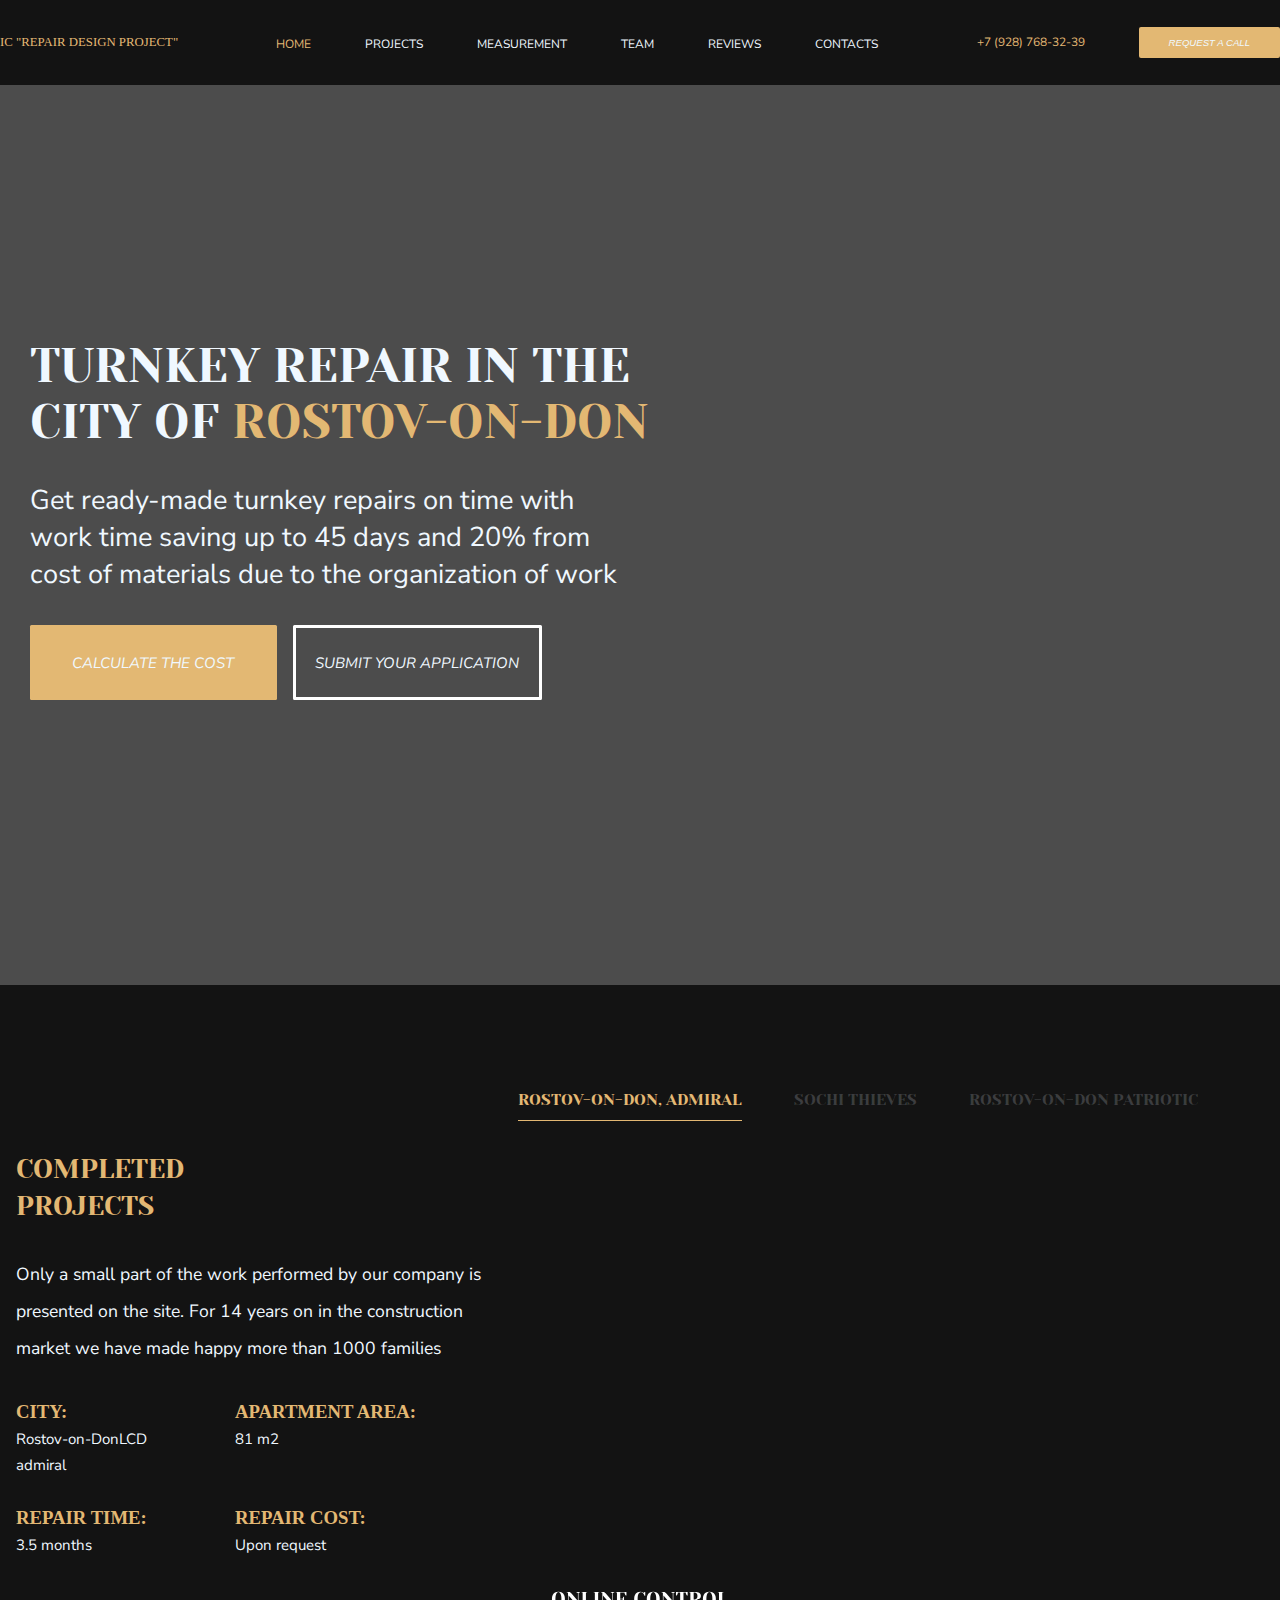
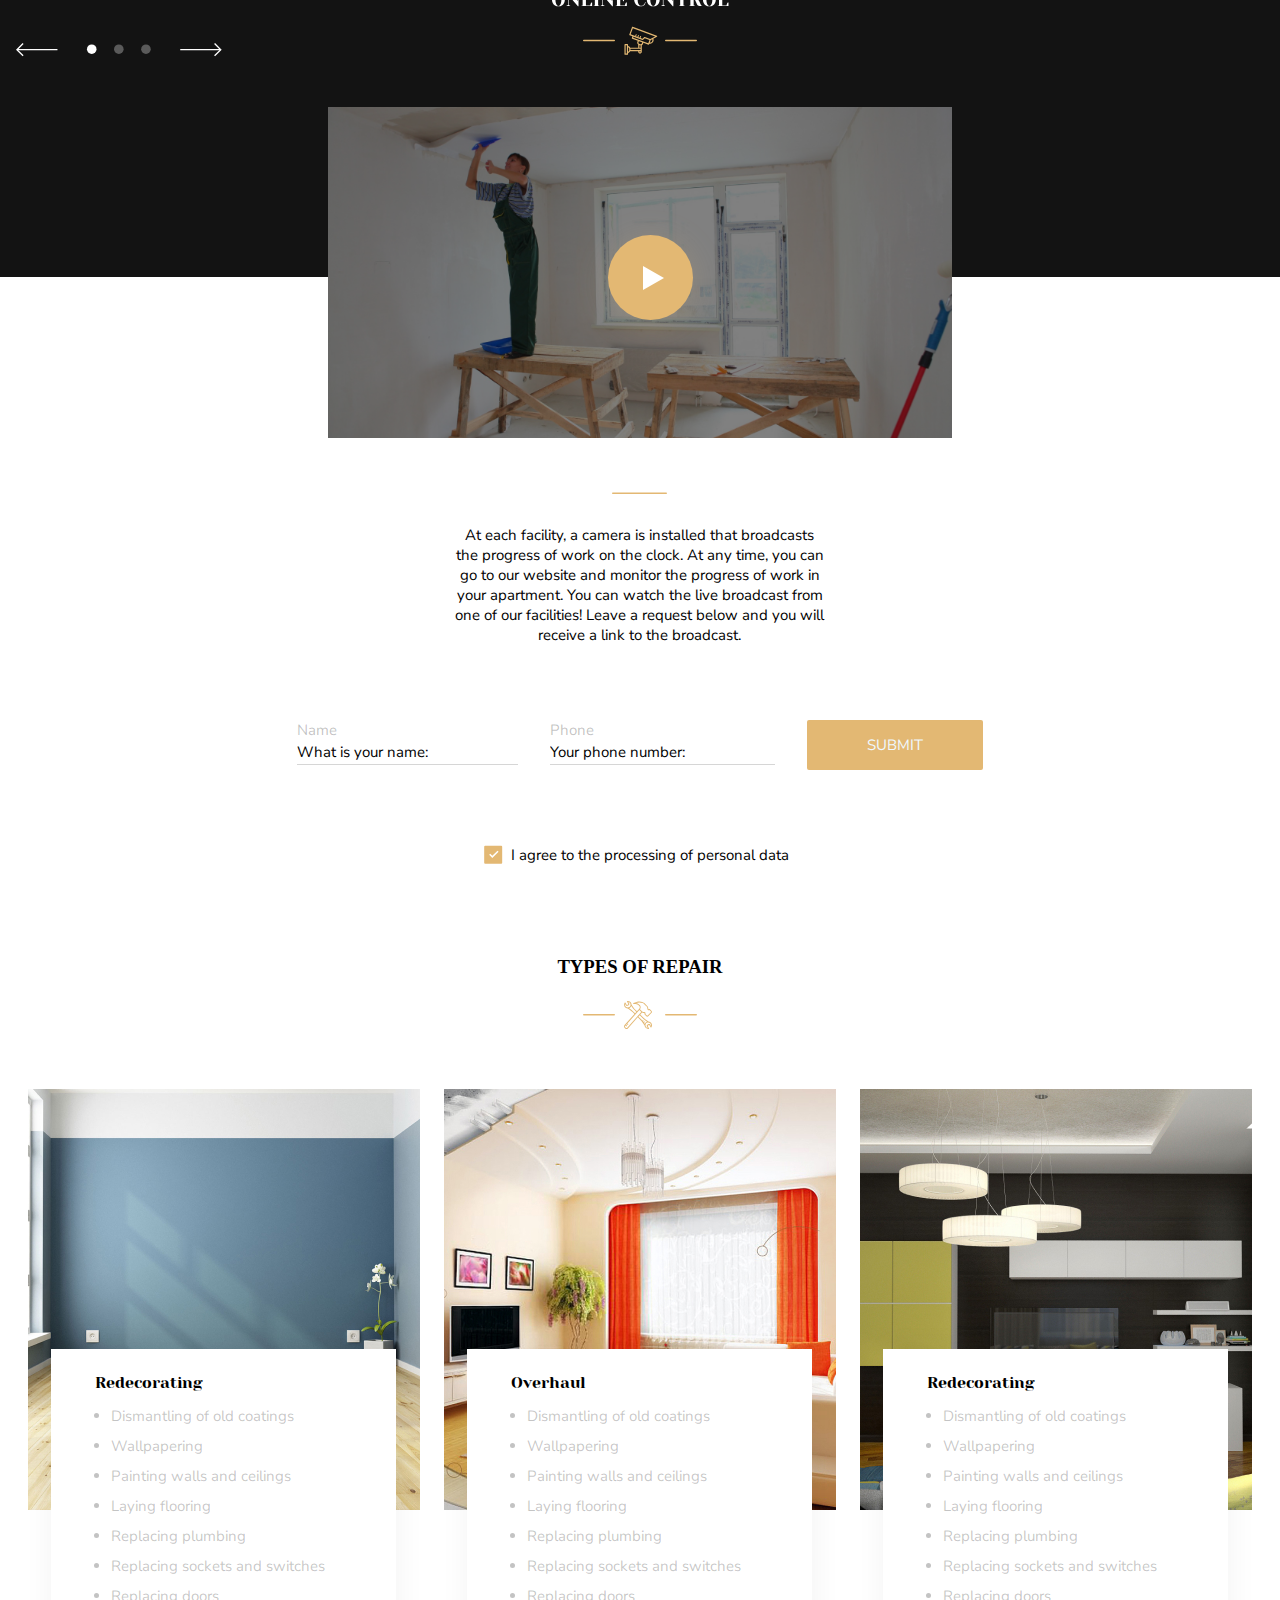
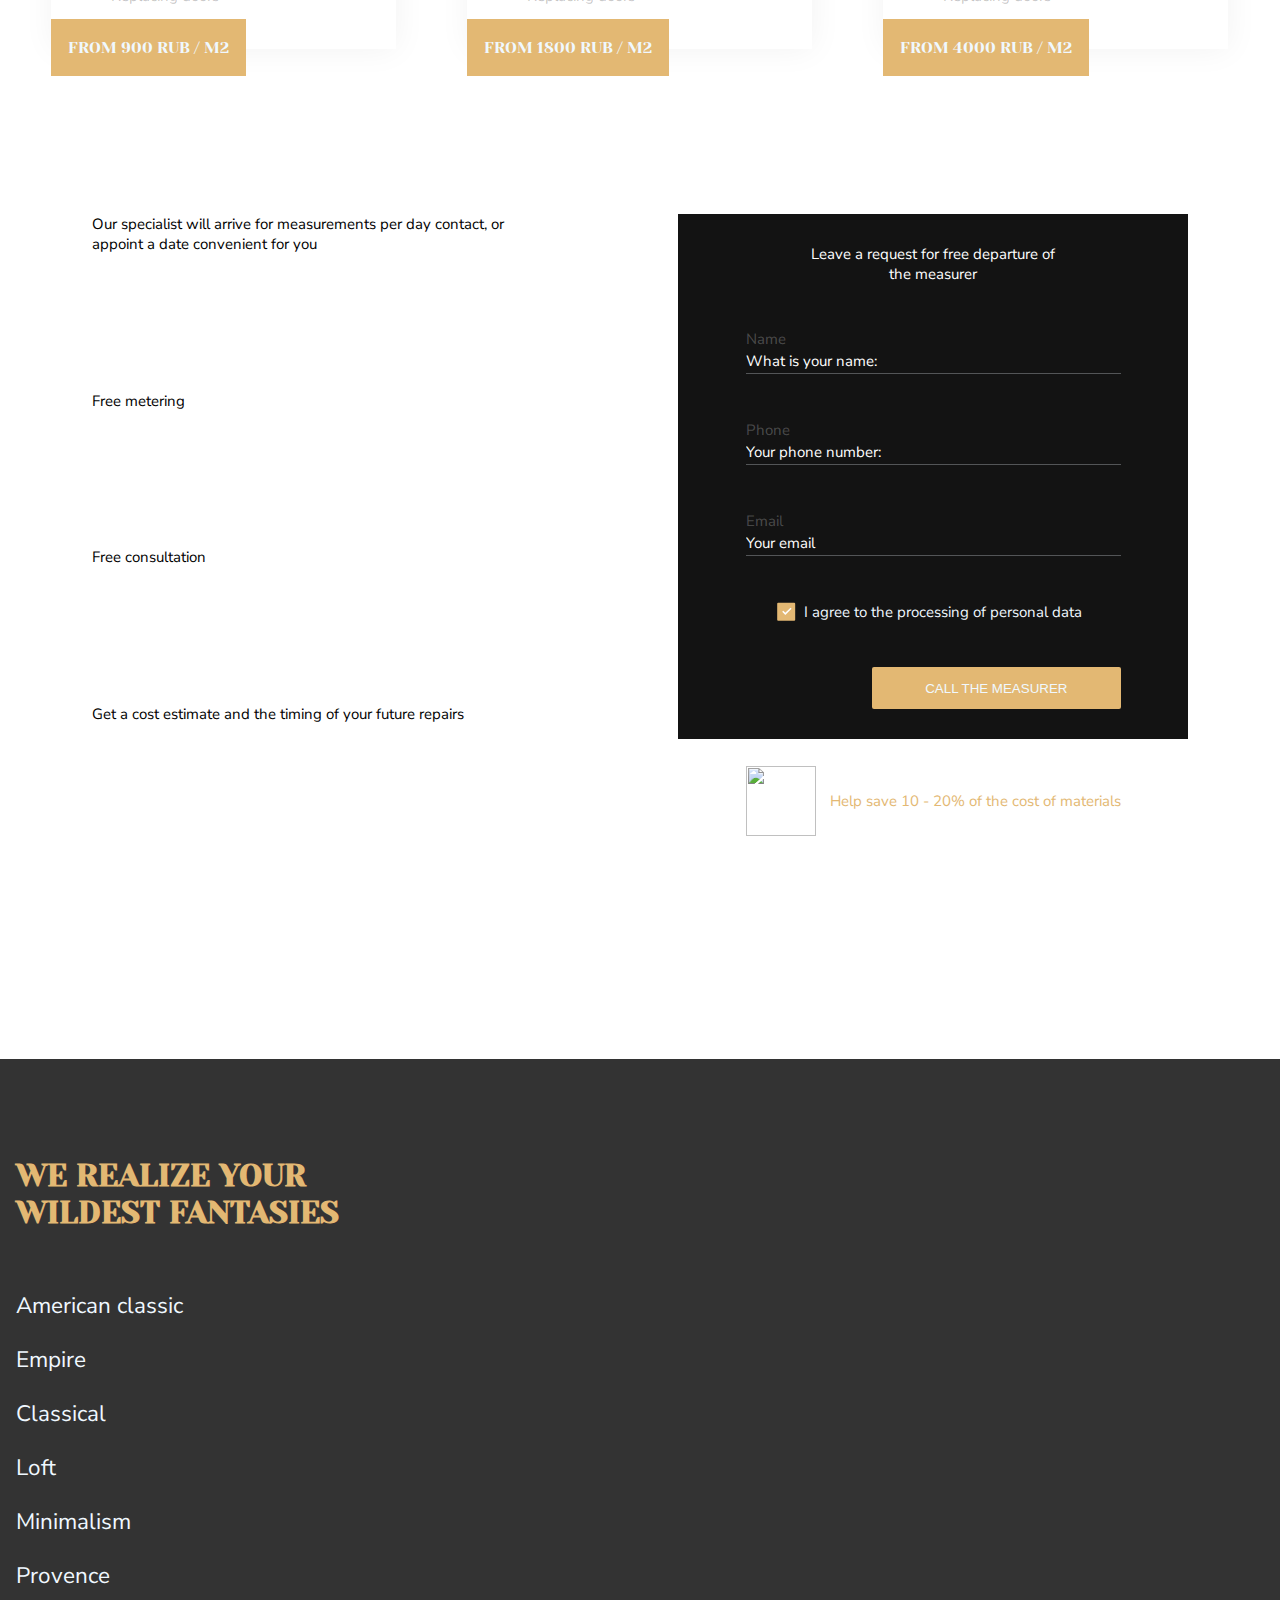
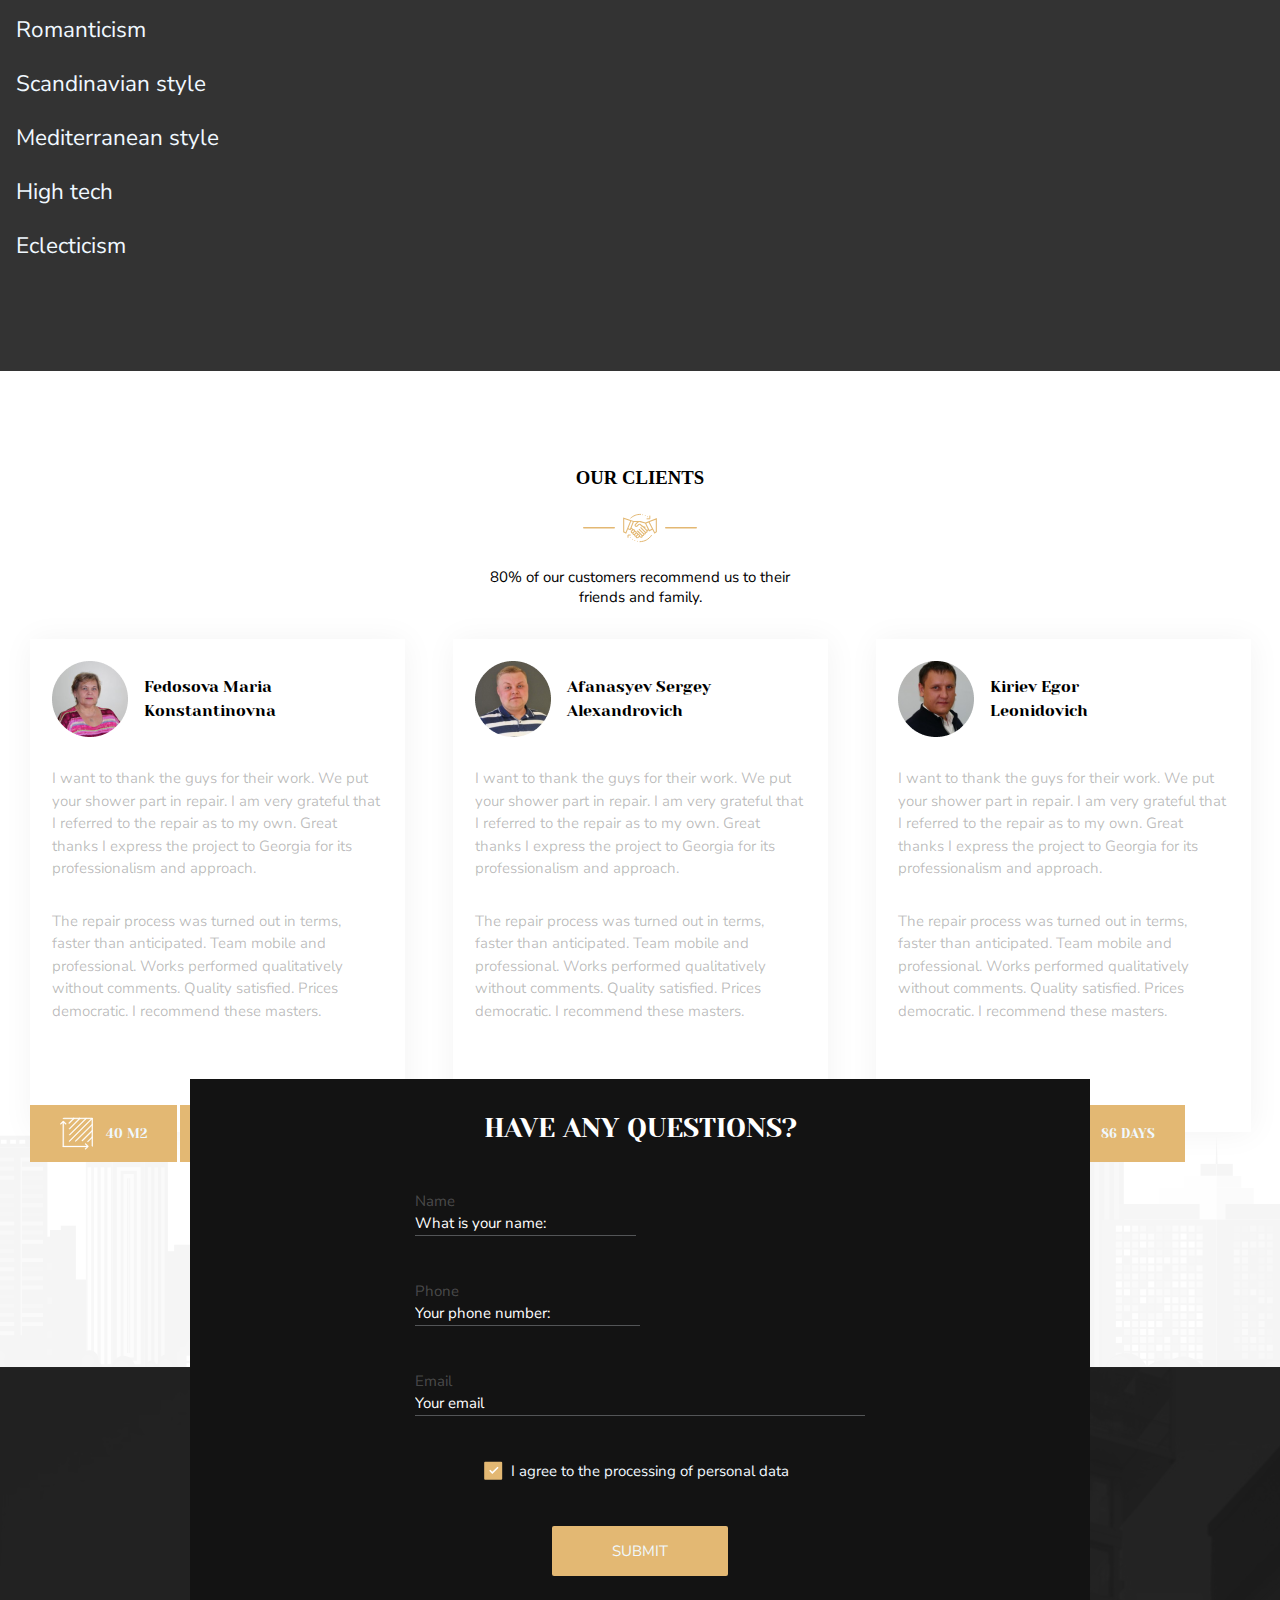
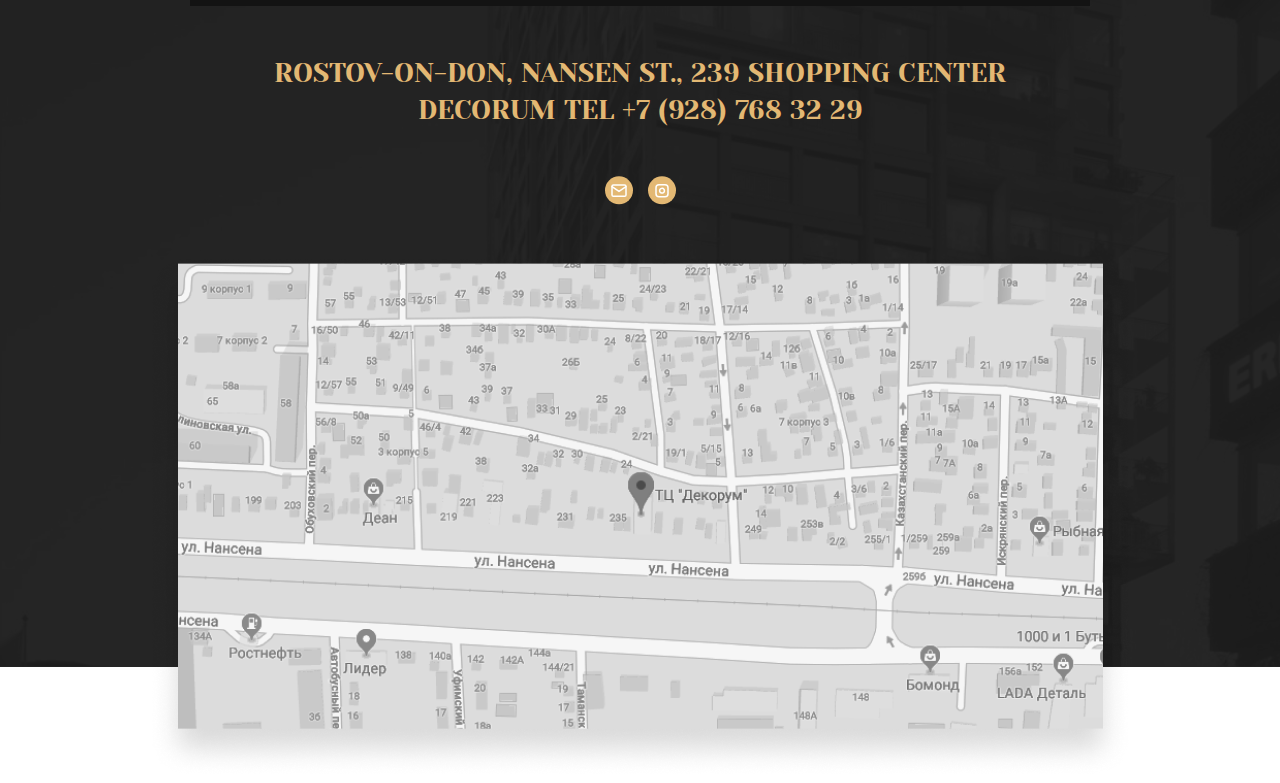
==== index.html @ 2e0c21c2 "trying to find out how to make it right" ====
<!DOCTYPE html>
<html lang="en">
<head>
    <meta charset="UTF-8">
    <meta http-equiv="X-UA-Compatible" content="IE=edge">
    <meta name="viewport" content="width=device-width, initial-scale=1.0">
    <link rel="stylesheet" href="style.css">
    <link rel="preconnect" href="https://fonts.googleapis.com">
    <link rel="preconnect" href="https://fonts.gstatic.com" crossorigin>
    <link href="https://fonts.googleapis.com/css2?family=Nunito+Sans&   display=swap" rel="stylesheet">
    <link rel="preconnect" href="https://fonts.googleapis.com">
    <link rel="preconnect" href="https://fonts.gstatic.com" crossorigin>
    <!-- <link href="https://fonts.googleapis.com/css2?family=Nunito+Sans&   family=Yeseva+One&display=swap" rel="stylesheet"> -->
    <link rel="preconnect" href="https://fonts.googleapis.com">
<link rel="preconnect" href="https://fonts.gstatic.com" crossorigin>
<link href="https://fonts.googleapis.com/css2?family=Yeseva+One&display=swap" rel="stylesheet">
    <title>Document</title>
</head>
<body>
    <header>
        <section class="header_nav">
            <nav class="header_content">
                <p class="logo gold-text">IC "Repair Design Project"</p>
                <ul class="mid_nav common-font">
                    <li>HOME</li>
                    <li>PROJECTS</li>
                    <li>MEASUREMENT</li>
                    <li>TEAM</li>
                    <li>REVIEWS</li>
                    <li>CONTACTS</li>
                </ul>
                <ul class="end_nav common-font">
                    <li class="number">+7 (928) 768-32-39</li>
                    <li class="button"><button class="gold-button" style="font-size: 0.8em;"><em>Request a call</em></button></li>
                </ul>
            </nav>
        </section>
    </header>

    <main>
        <section class="first_step">
            <div class="content_of_first_section">
                <div class="content_text">
                    <h1 class="header-text lead-header">Turnkey Repair in the <br> city of <span class="gold-text">Rostov-on-Don</span></h1>
                    <p class="common-font lead-text">Get ready-made turnkey repairs on time with work time saving up to 45 days and 20% from cost of materials due to the organization of work</p>
                    <div class="buttons">
                        <button class="calc common-font"><em>CALCULATE THE COST</em></button>
                        <button class="sub common-font empty"><em>SUBMIT YOUR APPLICATION</e></button>
                    </div>
                </div>
            </div>
        </section>
        <section class="second_step">
            <div class="content_of_second_section">
                <div class="nav_of_second_section header-text">
                    <ul>
                        <li><span class="line">Rostov-on-Don, Admiral</span></li>
                        <li>Sochi Thieves</li>
                        <li>Rostov-on-Don Patriotic</li>
                    </ul>
                </div>
                <div class="Completed_projects">
                    <h2 class="header-text gold-text ">Completed <br> projects</h2>
                    <p class="common-font monitor">Only a small part of the work performed by our company is presented on the site. For 14 years on in the construction     market we have made happy more than 1000 families</p>
                    <div class="discription">
                        <div class="column1">
                            <div>
                                <h3>City:</h3>
                                <p class="common-font">Rostov-on-DonLCD <br> admiral</p>
                            </div>
                            <div>
                                <h3>Repair time:</h3>
                                <p class="common-font">3.5 months</p>
                            </div>
                        </div>
                        <div class="column2">
                            <div>
                                <h3>apartment area:</h3>
                                <p class="common-font">81 m2</p>
                            </div>
                            
                            <div>
                                <h3>Repair Cost:</h3>
                                <p class="common-font">Upon request</p>
                            </div>
                        </div>
                        <div class="slider_arrows"><img src="img/slider_arrows.svg" alt=""></div>
                    </div>
                    
                    <div class="slider">
                        <img src="img/room.png" alt="">
                    </div>
               </div>
            </div>
        </section>
        <section class="third_step background_of_third_step">
            <div class="content_of_third_section">
                <p class="header_of_third_section"><img src="img/online_control.svg" alt=""></p>
                <div class="player">
                    <img class="repair_img" src="img/repair.png" alt="">
                    <img class="player_button" src="img/player_button.svg" alt="">  
                </div>
                <div class="about_camera common-font black_text">
                    <div class="hate"><img src="img/line.svg" alt=""></div> 
                    <p>At each facility, a camera is installed that broadcasts the progress of work on the clock. At any time, you can go to our website and monitor the progress of work in your apartment. You can watch the live broadcast from one of our facilities! Leave a request below and you will receive a link to the broadcast.</p>
                </div>
            
                <form class="form common-font black_text">
                    <div class="first_input">
                        <label for="name">Name</label>
                        <input type="text" name="name" id="name" placeholder="What is your name:">
                    </div>
                    <div class="second_input">
                        <label for="phone">Phone</label>
                        <input type="text" name="phone" id="phone" placeholder="Your phone number:">
                    </div>
                    <button class="form_button gold-button common-font">SUBMIT</button>
                </form>
                <div class="checkbox"><img src="img/checkbox.svg" alt="">  
                    <p class="common-font black_text">I agree to the processing of personal data</p>
                </div>
             </div> 
        </section>
        <section class="fourth_step">
            <div class="content_of_fourth_section">
                <div class="header_of_fourth_section">
                    <h3 class="black_text">TYPES OF REPAIR</h3>
                    <img src="img/types_of_repair.svg" alt="">
                </div>
                <div class="gallery">
                    <div class="gallery_item1"><img src="img/Redecorating.jpg" alt="">
                        <div class="desc1 common-font black_text">
                            <h2 class="header-text redecorating">Redecorating</h2>
                            <ul>
                                <li>Dismantling of old coatings</li>
                                <li>Wallpapering</li>
                                <li>Painting walls and ceilings</li>
                                <li>Laying flooring</li>
                                <li>Replacing plumbing</li>
                                <li>Replacing sockets and switches</li>
                                <li>Replacing doors</li>
                            </ul>
                            <button class="form_button gold-button btn_desc1 header-text">from 900 rub / m2</button>
                        </div>
                    </div>    
                    <div class="gallery_item2"><img src="img/Overhaul.jpg" alt="">
                        <div class="desc1 common-font black_text">
                            <h2 class="header-text redecorating">Overhaul</h2>
                            <ul>
                                <li>Dismantling of old coatings</li>
                                <li>Wallpapering</li>
                                <li>Painting walls and ceilings</li>
                                <li>Laying flooring</li>
                                <li>Replacing plumbing</li>
                                <li>Replacing sockets and switches</li>
                                <li>Replacing doors</li>
                            </ul>
                            <button class="form_button gold-button btn_desc1 header-text">from 1800 rub / m2</button>
                        </div>
                    
                    </div>
                    <div class="gallery_item3"><img src="img/Designer Repair.jpg" alt="">
                        <div class="desc1 common-font black_text">
                            <h2 class="header-text redecorating">Redecorating</h2>
                            <ul>
                                <li>Dismantling of old coatings</li>
                                <li>Wallpapering</li>
                                <li>Painting walls and ceilings</li>
                                <li>Laying flooring</li>
                                <li>Replacing plumbing</li>
                                <li>Replacing sockets and switches</li>
                                <li>Replacing doors</li>
                            </ul>
                            <button class="form_button gold-button btn_desc1 header-text">from 4000 rub / m2</button>
                        </div>
                    </div>
                </div>
            </div>
        </section>
        <section class="fifth_step">
            <div class="content_of_fifth_step">
                <div class="list_of_fifth common-font black_text">
                    <div class="item_01">
                        <img src="img/01.svg" alt="">
                        <p>Our specialist will arrive for measurements per day contact, or appoint a date convenient for you</p>
                    </div>
                    <div class="item_02">
                        <img src="img/02.svg" alt="">
                        <p>Free metering</p>
                    </div>
                    <div class="item_03">
                        <img src="img/03.svg" alt="">
                        <p>Free consultation</p>
                    </div>
                    <div class="item_04">
                        <img src="img/04.svg" alt="">
                        <p>Get a cost estimate and the timing of your future repairs</p>
                    </div>
                </div>
                <form class="form_of_fifth common-font">
                    <div class="content_of_form">
                        <p>Leave a request for free departure of the measurer</p>
                        <div class="first_input fifth_input">
                            <label for="name">Name</label>
                            <input type="text" name="name" id="name" placeholder="What is your name:">
                        </div>
                        <div class="second_input fifth_input">
                            <label for="phone">Phone</label>
                            <input type="text" name="phone" id="phone" placeholder="Your phone number:">
                        </div>
                        <div class="third_input fifth_input">
                            <label for="email">Email</label>
                            <input type="text" name="email" id="email" placeholder="Your email">
                        </div>
                        <div class="checkbox second_check"><img src="img/checkbox.svg" alt="">  
                            <p class="common-font">I agree to the processing of personal data</p>
                        </div>
                        <button class="form_button gold-button measurer">Call the measurer</button>
                        <div class="piggy common-font">
                            <p><img src="img/piggy3.svg" alt=""></p>
                            <p>Help save 10 - 20% of the cost of materials</p></div>
                    </div>
                </form>
            </div>
        </section>
        <section class="sixth_step">
            <div class="content_of_sixth_step">
                <div class="first_col_of_six_step">
                    <div class="header-text header_of_sixth_section">
                        <h3>We realize your <br>
                            wildest fantasies</h3>
                    </div>
                    <div class="list_of_arch_styles common-font">
                        <ul class="arch">
                             <li>American classic</li>
                             <li>Empire</li>
                             <li>Classical</li>
                             <li>Loft</li>
                             <li>Minimalism</li>
                             <li>Provence</li>
                             <li>Romanticism</li>
                             <li>Scandinavian style</li>
                             <li>Mediterranean style</li>
                             <li>High tech</li>
                             <li>Eclecticism</li>
                        </ul>
                    </div>
                </div>
                <div class="gallery2">
                    <div class="first_col">
                        <img src="img/clock.png" alt="">
                        <img src="img/tv.png" alt="">
                    </div>
                    <div class="second_col">
                        <img src="img/sofa.png" alt="">
                        <img src="img/flower.png" alt="">
                    </div>
                </div>
            </div>
        </section>
        <section class="seventh_step">
            <div class="content_of_seventh_step">
                <div class="header_of_fourth_section header_of_seventh_section">
                    <h3 class="black_text our_clients">our clients</h3>
                    <img src="img/handshake.svg" alt="">
                    <div class="desc_of_h_7th">
                        <p class="common-font black_text">80% of our customers recommend us to their friends and family.</p>
                    </div>
                </div>
                <div class="seventh_gallery">
                    <div class="gallery_7th">
                        <div class="desc2 common-font black_text people">
                            <h2 class="header-text redecorating people"> <img src="img/fedosova.png" alt=""> Fedosova Maria <br>
                                Konstantinovna</h2>
                            <p class="common-font people_desc">I want to thank the guys for their work. We put your shower part in repair. I am very grateful that I referred to the repair as to my own. Great thanks I express the project to Georgia for its professionalism and approach.</p>
                            <p class="common-font people_desc">The repair process was turned out in terms, faster than anticipated. Team mobile and professional. Works performed qualitatively without comments. Quality satisfied. Prices democratic. I recommend these masters.</p>
                            <div class="btn_conteiner">
                                <button class="gold-button btn_desc2 header-text"><img src="img/stonks.svg" alt="">40 m2</button>
                                <button class="gold-button btn_desc2 header-text"><img src="img/calendar.svg" alt="">48 DAYS</button>
                            </div>
                        </div>
                    </div> 
                    <div class="gallery_7th">
                        <div class="desc2 common-font black_text people">
                            <h2 class="header-text redecorating people"> <img src="img/afanasyev.png" alt=""> Afanasyev Sergey <br> Alexandrovich</h2>
                            <p class="common-font people_desc">I want to thank the guys for their work. We put your shower part in repair. I am very grateful that I referred to the repair as to my own. Great thanks I express the project to Georgia for its professionalism and approach.</p>
                            <p class="common-font people_desc">The repair process was turned out in terms, faster than anticipated. Team mobile and professional. Works performed qualitatively without comments. Quality satisfied. Prices democratic. I recommend these masters.</p>
                            <div class="btn_conteiner">
                                <button class="gold-button btn_desc2 header-text"><img src="img/stonks.svg" alt="">90 м2</button>
                                <button class="gold-button btn_desc2 header-text"><img src="img/calendar.svg" alt="">128 DAYS</button>
                            </div>
                        </div>
                    </div> 
                    <div class="gallery_7th">
                        <div class="desc2 common-font black_text people">
                            <h2 class="header-text redecorating people"> <img src="img/kiriev.png" alt=""> Kiriev Egor <br> Leonidovich</h2>
                            <p class="common-font people_desc">I want to thank the guys for their work. We put your shower part in repair. I am very grateful that I referred to the repair as to my own. Great thanks I express the project to Georgia for its professionalism and approach.</p>
                            <p class="common-font people_desc">The repair process was turned out in terms, faster than anticipated. Team mobile and professional. Works performed qualitatively without comments. Quality satisfied. Prices democratic. I recommend these masters.</p>
                            <div class="btn_conteiner">
                                <button class="gold-button btn_desc2 header-text"><img src="img/stonks.svg" alt="">56 м2</button>
                                <button class="gold-button btn_desc2 header-text"><img src="img/calendar.svg" alt="">86 DAYS</button>
                            </div>
                        </div>
                    </div>    
            </div>
        </section>  
        <section class="final_section">
            <div class="content_of_final_section">
                <form class="form_of_fifth form_of_final common-font">
                    <div class="content_of_form content_of_final_form">
                        <p class="header-text">have any questions?</p>
                        <div class="form_wrapper">
                            <div class="first_input fifth_input final_input">
                                <label for="name">Name</label>
                                <input type="text" name="name" id="name" placeholder="What is your name:">
                            </div>
                            <div class="second_input fifth_input final_input">
                                <label for="phone">Phone</label>
                                <input type="text" name="phone" id="phone" placeholder="Your phone number:">
                            </div>
                            <div class="third_input fifth_input final_input new_line">
                                <label for="email">Email</label>
                                <input type="text" name="email" id="email" placeholder="Your email">
                            </div>
                            <div class="checkbox second_check final_check"><img src="img/checkbox.svg" alt="">  
                                <p class="common-font">I agree to the processing of personal data</p>
                            </div>

                            <div class="button-wrapper"><button class="form_button gold-button common-font final_button">SUBMIT</button></div>
                        </div>
                    </div>    
                </form>
                <div class="header-text gold-text">
                    <p style="text-align: center;">Rostov-on-Don, Nansen St., 239 Shopping Center <br>
                    Decorum Tel +7 (928) 768 32 29
                    </p>
                </div>
                <div class="sm"><img src="img/sm.svg" alt=""></div>
                <div class="map"><img src="img/map.png" alt=""></div>
            </div>
        </section>     
    </main>
    <!-- <footer class="footer">
        <section class="footer_nav">
            <nav class="footer_content">
                <p class="logo logo-bottom gold-text">IC "Repair Design Project"</p>
                <ul class="mid_nav common-font">
                    <li>HOME</li>
                    <li>PROJECTS</li>
                    <li>MEASUREMENT</li>
                    <li>TEAM</li>
                    <li>REVIEWS</li>
                    <li>CONTACTS</li>
                </ul>
                <ul class="end_nav common-font">
                    <li class="number">+7 (928) 768-32-39</li>
                    <li class="button"><button class="gold-button"><em>Request a call</em></button></li>
                </ul>
            </nav>
        </section> -->
    </footer>
</body>
</html>
---- style.css ----
* {
     margin: 0;
     padding: 0;
     box-sizing: border-box;
 }

 .header_nav {
     width: 100%;
     background-color: #131313;
     font-size: 1em;
 }

 .header_nav .header_content {
    font-size: 0.8em;
     display: flex;
     max-width: 1400px;
     height: 85px;
     margin: 0px auto;
     align-items: center;
     justify-content: space-between;
     color: aliceblue;
 }

 .header_nav li{
     list-style: none;
     font-size: 0.8em;
     display: inline;
     margin-left: 50px;
 }

 .nav_of_second_section{
     display: flex;
     width: inherit;
     position: relative;
     right: 5em;
     justify-content: flex-end;
     padding-right: 2em;
     top: 4em;
 }

 .nav_of_second_section li{
     color: aliceblue;
     list-style-type: none;
     display: inline;
     padding-right: 3em;
     font-style: normal;
     text-transform: uppercase;
     color: rgba(240, 248, 255, 0.183);
 }

 .logo {
     color:#E3B873;
     text-transform: uppercase;
 }

 .mid_nav li:first-of-type {
    color:#E3B873;
 }

 .end_nav li:first-of-type {
     color: #E3B873;
 }

 .buttons {
    display: flex;
    max-width: 33em;
    gap: 1em;
}

.gold-button {
    color: aliceblue;
    background-color: #E3B873;
    padding: 10px 30px;
    border-radius: 2px;
    border: none;
    text-transform: uppercase;
    /* padding: 0.5em 2em; */
 }

 .calc, .sub {
    background-color: #E3B873;
    height: 5em;
    width: 32em;
    border: none;
    border-radius: 0.1em;
}

.empty {
    background-color: #00000000;
    border: #fff solid 0.2em;
}

 .opacity-button {
    max-width: 249px;
    border-color: white;
    border-radius: 2px;
    color: aliceblue;
    border-style: solid;
    border-width: 2px;
    background-color: #f0f8ff00;
    padding: 2em 3em;
}

 .first_step, .second_step, .third_step, .fourth_step, .sixth_step, .seventh_step, .final_section  {
     background-color: #131313;
     width: 100vw;
     height: 100vh;
 }

 .first_step {
    background: rgba(0, 0, 0, 0.7) url("img/main-cover.png");
    background-blend-mode: darken;
    width: 100vw;
    height: 100vh;
    background-size: cover;
}

.second_step {
    padding-top: 5em;
    height: 67vh;
}

 .seventh_step {
     position: relative;
     min-height: 100vh;
     margin-top: 6em;

 }

 .seventh_step::before {
     content: "";
     position: absolute;
     top: 0px;
     right: 0px;
     bottom: 0px;
     left: 0px;
     opacity: 0.05;
     background-image: url(img/city.svg);
     background-position: bottom;
     background-repeat: repeat-x; 
 }

 .final_section {
     background: rgba(0, 0, 0, 0.85) url("img/building.png");
     background-blend-mode: darken;
     background-size: cover;
 }

.fourth_step, .seventh_step  {
    background-color: #fff;
    height: auto;
}

 .first_step .content_of_first_section {
     max-width: 1440px;
     margin: auto;
     display: flex;
     align-items: center;
     height: inherit;
     padding-left: 30px;
 }

 .content_of_second_section, .content_of_third_section, .content_of_fourth_section, .content_of_fifth_step, .content_of_sixth_step, .content_of_seventh_step, .content_of_final_section {
    max-width: 1440px;
    margin: auto;
    padding-top: 5rem;
    position: relative;
    padding: 0 1rem;
 }

 .content_of_second_section {
     height: auto;
 }

 .content_of_third_section {
     height: auto;   
     display: flex;
     flex-direction: column;
     align-items: center;
 }

 .background_of_third_step {
    background-image:linear-gradient(to bottom, 
    #131313 0%,
    #131313 33%,
    #fff 33%,
    #fff 100%
    );
 }

 .content_text {
    display: flex;
    flex-direction: column;
    gap: 2em;
    justify-content: space-around;
    max-width: 35em;
    height: auto;
    color: aliceblue;
 }

.gold-text {
     color: #E3B873;
 }

 .common-font {
    font-family: 'Nunito Sans';
    font-style: normal;
    font-weight: 400;
    font-size: 15px;
    font-family: 'Nunito Sans', sans-serif;
    color: aliceblue;
 }

 .black_text {
    color: black;
    font-style: normal;
}   

.third_step {
    height: auto;
}

 .header-text {
    font-family: 'Yeseva One';
    font-style: normal;
    font-weight: 400;
    font-size: 27px;
    line-height: 37px;
    text-transform: uppercase;
 }
 
.Completed_projects {
    gap: 2em;
    height: 20em;
    margin-top: 3em;
    display: flex;
    flex-direction: column;
    justify-content: space-between;
    max-width: 30em;
}

.discription {
    color: aliceblue;
    display: flex;
    flex-flow: row wrap;
    justify-content: space-between;
    height: 100px;
    max-width: 25em;
    line-height: 26.73px;
}

.discription h3 {
    color: #E3B873;
    font-style: normal;
    text-transform: uppercase;
}

.monitor {
    font-size: 1.1em;
    line-height: 2.1em;
}

.column1, .column2 {
    display: flex;
    flex-direction: column;
    justify-content: space-between;
    height: 10em;
}

.slider {
    position: absolute;
    right: 5em;
}

.nav_of_second_section  {
    left: 0.9em;
    position: relative;
    font-size: medium;
    top: 1em;
}

.nav_of_second_section ul li:first-of-type {
    color: #E3B873;
    border-bottom: #E3B873;
    border-bottom-width: 2em;
}

.line {
    border-bottom-style: solid;
    border-color: #E3B873;
    padding-bottom: 0.7em;
    border-width: 1.5px;
}

.slider_arrows {
    position: relative;
    top: 5em;
}

.about_camera {
    max-width: 30%;
}

.hate {
    width: inherit;
    display: flex;
    justify-content: center;
    margin: 0.1em 0 2em;
}

.player {
    position: relative;
    width: 50%;
}

.repair_img {
    margin: 3em auto;
    width: 100%;
    height: auto;
    filter: brightness(50%);
}

.player_button {
    position: absolute;
    top: 35%;
    left: 40%;
}

.content_of_third_section p {
    text-align: center;
}

.form {
    height: 50px;
}

.form {
    display: flex;
    margin: 5em auto;
    width: 60%;
    flex-direction: row;
    justify-content: space-evenly;
}

.first_input .second_input {
    margin-right: 2em;
}

  input[type=text] {
    width: 100%;
    padding: 4px 0px;
    margin: 1px 0;
    box-sizing: border-box;
    border: none;
    border-bottom: 1px solid rgba(0, 0, 0, 0.16);
  }

  label {
    color: #00000040
  }

  ::placeholder {
    color: rgb(0, 0, 0);
    opacity: 1;
    font-family: 'Nunito Sans';
    font-style: normal;
    font-weight: 400;
    font-size: 15px;
    font-family: 'Nunito Sans', sans-serif;
  }

  .form_button {
      border-radius: 2px;
      padding: 1em 4em;
  }

  .checkbox {
      display: flex;
      max-width: inherit;
      justify-content: center;
  }

    .checkbox p {
        padding: 0 0.5em;
    }

    .header_of_fourth_section {
        display: flex;
        height: 6em;
        flex-direction: column;
        align-items: center;
        justify-content: space-around;
    }

    .content_of_fourth_section {
        max-width: 1440px;
        margin: auto;
        padding-top: 5rem;
        position: relative;
     }

    .gallery {
        display: flex;
        margin-top: 3em;
        height: auto;
        flex-direction: row;
        justify-content: space-around;
    }

    .gallery_item1 {
        position: relative;
    }

    .desc1 {
        max-width: 23em;
        height: 20em;
        display: flex;
        position: relative;
        flex-direction: column;
        background-color: #fff;
        padding: 1em 4em;
        top: -11em;
        left: 1.5em;
        justify-content: flex-start;
        box-shadow: 1px 1px 30px #1313130d;
    }

    .redecorating {
        position: relative;
        font-size: medium;
        right: 1em;
        text-transform: capitalize;
    }

    .desc1 ul li {
        line-height: 2em;
        color: #13131341;
    }

    .btn_desc1 {
        margin-bottom: 5px;
        padding: 10px 17px;
        left: 0;
        position: absolute;
        bottom: -2em;
        border-radius: 0%;
        font-size: medium;
    }

    .list_of_fifth {
        display: flex;
        flex-direction: column;
        justify-content: space-between;
        max-width: 29em;
    }

    .item_01, .item_02, .item_03, .item_04 {
        display: flex;
        align-items: center;
        padding-bottom: 1em;
    }

    .fifth_step {
        background-image: url(img/house.png);
        background-repeat: no-repeat;
    }

    .content_of_fifth_step {
        width: auto;
        position: relative;
        display: flex;
        justify-content: space-around;
    }

    .form_of_fifth {
        position: relative;
        background-color: #131313;
        color: #fff;
        padding: 2em;
        display: flex;
        flex-direction: row;
        justify-content: center;
        align-items: flex-start;
        width: 34em;
    }

    .fifth_input label, input {
        color: #fff;
    }

    .fifth_input input {
        background-color: #131313;
        border-bottom: 1px solid #f0f8ff4a;
    }
    .fifth_input ::placeholder {
        color: #fff;
    }

    .content_of_form > p {
        margin: 0 auto;
        text-align: center;
        max-width: 17em;
    }

    .fifth_input label {
        color: rgba(255, 255, 255, 0.24);
    }

    .content_of_form {
        min-width: 25em;
        display: flex;
        flex-direction: column;
        justify-content: space-between;
        height: 31em;
    }

    .checkbox .second_check  {
        display: flex;
        width: 10em;
        margin: 0px;
        padding: 0px;
        justify-content: space-between;
    }

    .measurer {
        align-self: flex-end;
        max-width: 20em;
    }

    .piggy {
        display: flex;
        justify-content: space-between;
        align-items: center;
        bottom: -6.5em;
        position: absolute;
        min-width: 25em;
    }

    .piggy p {
        color: #E3B873;
    }
    .piggy img {
        display: block;
        width: 70px;
        height: 70px;
    }

    .sixth_step {
        background: rgba(0, 0, 0, 0.8) url("img/fantasies.png");
        background-blend-mode: darken;
        background-size: cover;
        margin-top: 20em;
        height: 57em;
    }

    .header_of_sixth_section {
        color: #E3B873;
        font-weight: 400;
    }

    .content_of_sixth_step {
        flex-wrap: wrap;
        gap: 15em;
        display: flex;
        flex-direction: column;
        justify-content: center;
        height: inherit;
    }

    .list_of_arch_styles li {
        list-style-type: none;
        line-height: 2.4em;
        font-size: 1.5em;
    }

    .first_col_of_six_step {
        display: flex;
        flex-direction: column;
        flex-wrap: nowrap;
        gap: 3em;
    }

    .arch {
        display: flex;
        flex-direction: column;
        justify-content: center;
    }

    .gallery2 {
        display: flex;
        gap: 3rem;
    }

    .first_col, .second_col {
        display: flex;
        align-items: center;
        justify-content: center;
        flex-direction: column;
        gap: 3em;
    }

    .second_col {
        position: relative;
        top: -5em
    }

    .our_clients {
        text-transform: uppercase;
    }

    .header_of_seventh_section {
        margin-top: 1em;
        height: auto;
        gap: 1.5em;
    }

    .desc_of_h_7th {
        display: flex;
        justify-content: center;
    }
    .desc_of_h_7th p {
        max-width: 21em;
        text-align: center;
    }

    .seventh_gallery {
        margin-top: 2em;
        display: flex;
        gap: 3em;
        height: auto;
    }

    .seventh_gallery {
        display: flex;
        justify-content: center;
    }

    .people {
        display: flex;
        padding-left: 1em;
        min-width: 16em;
        gap: 1em;
        flex-direction: row;
        flex-wrap: nowrap;
        justify-content: flex-start;
        align-items: center;
        line-height: 1.5em;
    }

    .desc2 {
        max-width: 25em;
        height: auto;
        display: flex;
        flex-direction: column;
        background-color: #fff;
        padding: 1.5em 1.5em;
        justify-content: flex-start;
        align-items: flex-start;
        box-shadow: 1px 1px 30px #1313130d;
        gap: 2em;
    }

    .people_desc {
        color: #1313134a;
    }

    .btn_conteiner {
        display: flex;
        align-items: center;
        gap: 0.2em;
        justify-content: flex-start;
        position: relative;
        bottom: -3.5em;
        left: 0em;
        left: -1.5em;
    }

    .btn_desc2 {
        min-width: 10em;
        display: flex;
        flex-direction: row;
        align-items: center;
        gap: 1em;
        border-radius: 0em;
        font-size: small;
    }

    .content_of_final_section {
        display: flex;
        height: auto;
        flex-direction: column;
        align-items: center;
        gap: 3em;
        position: relative;
        top: -18em;
    }

    .form_of_final {
        min-width: 60em;
        height: auto;
    }

    .form_wrapper {
        justify-content: space-between;
        display: flex;
        flex-flow: row wrap;
        max-width: 30em;
        gap: 3em;
    }

    .final_input {
        max-height: 3em;
    }

    .new_line {
        flex-basis: 100%;
    }

    .final_button {
        max-width: fit-content;
    }

    .content_of_final_form {
        display: flex;
        align-items: center;
        justify-content: center;
        height: auto;
        gap: 3em;
    }

    .button-wrapper {
        display: flex;
        justify-content: center;
        width: 30em;
    }

    .final_check {
        justify-content: center;
        width: 30em;
    }

    .sm {
        display: flex;
        max-width: 100vw;
        justify-content: center;
    }

    .logo-bottom {
        font-style: normal;
    }

    .map {
        height: auto;
    }

    .lead-header {
        min-width: max-content;
        font-size: 3em;
        line-height: inherit;
    }

    .lead-text {
        min-width: 22em;
        font-size: 1.7em;
    }
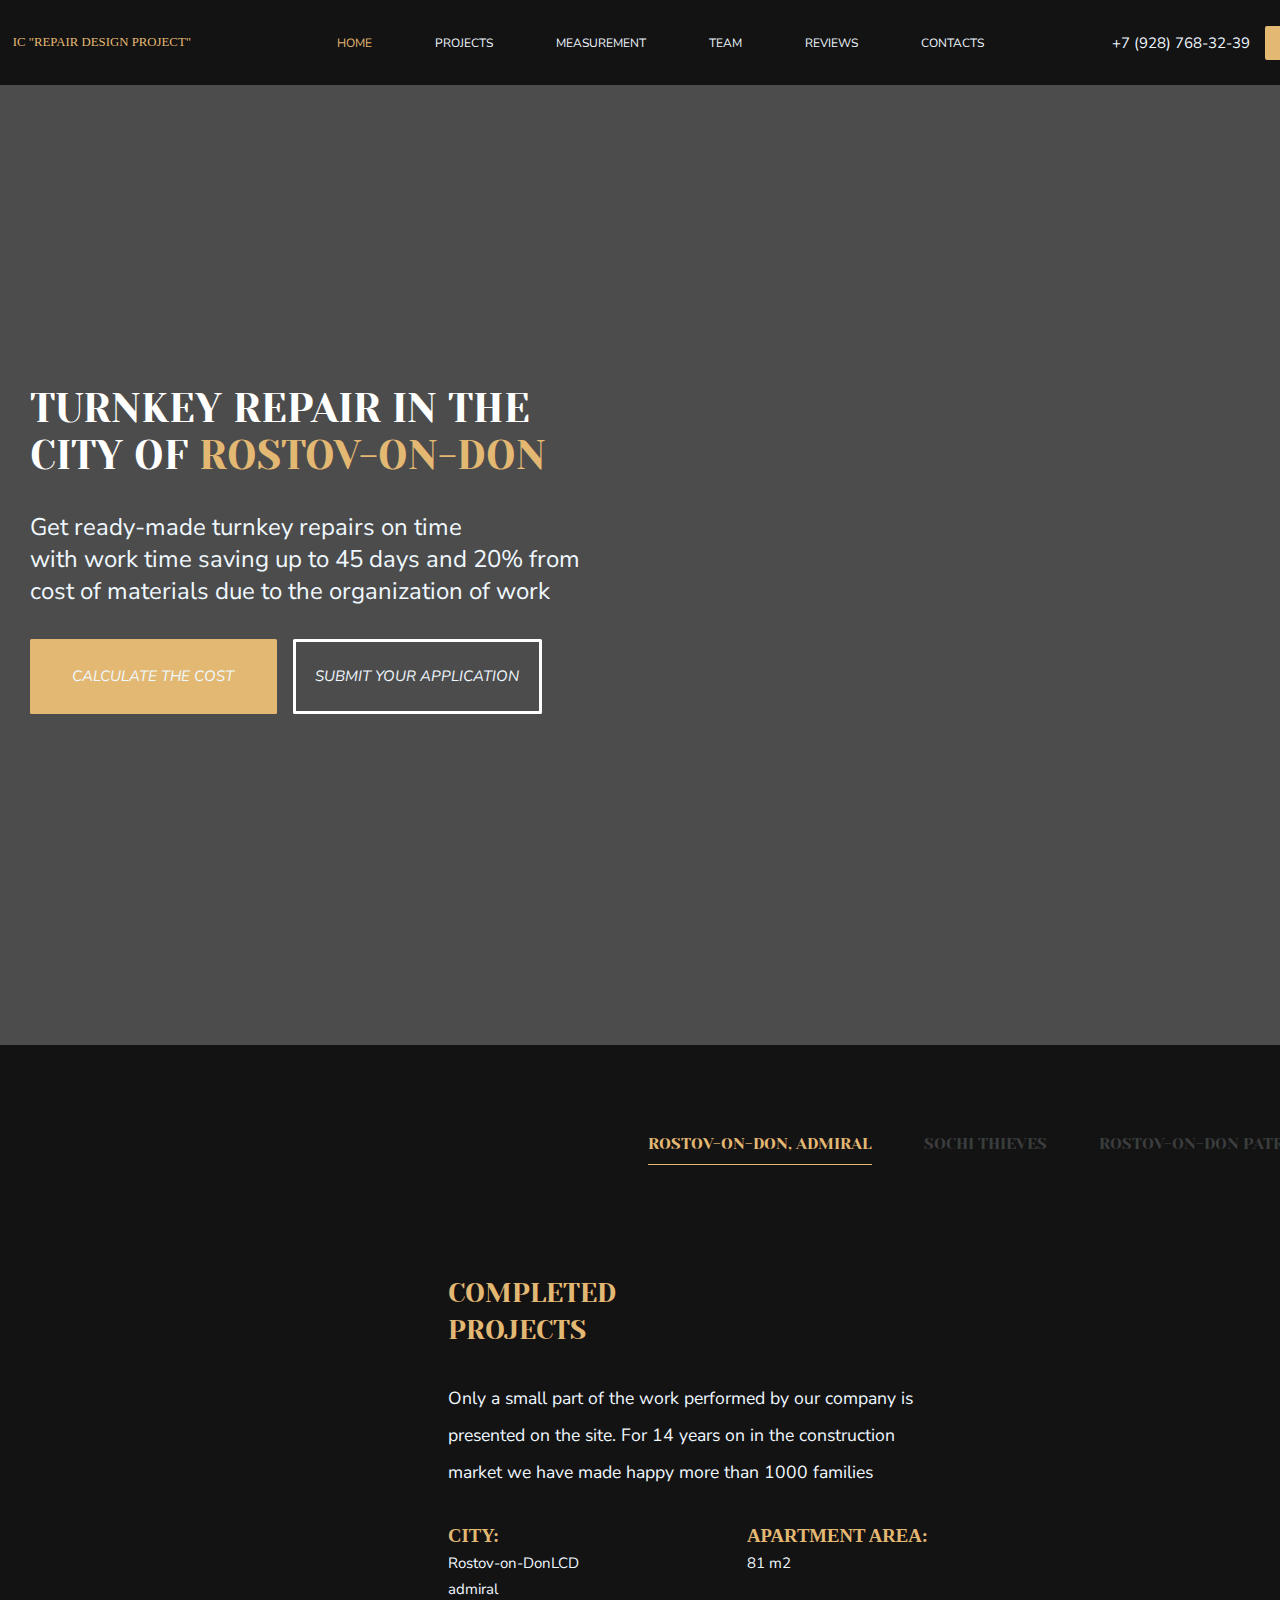
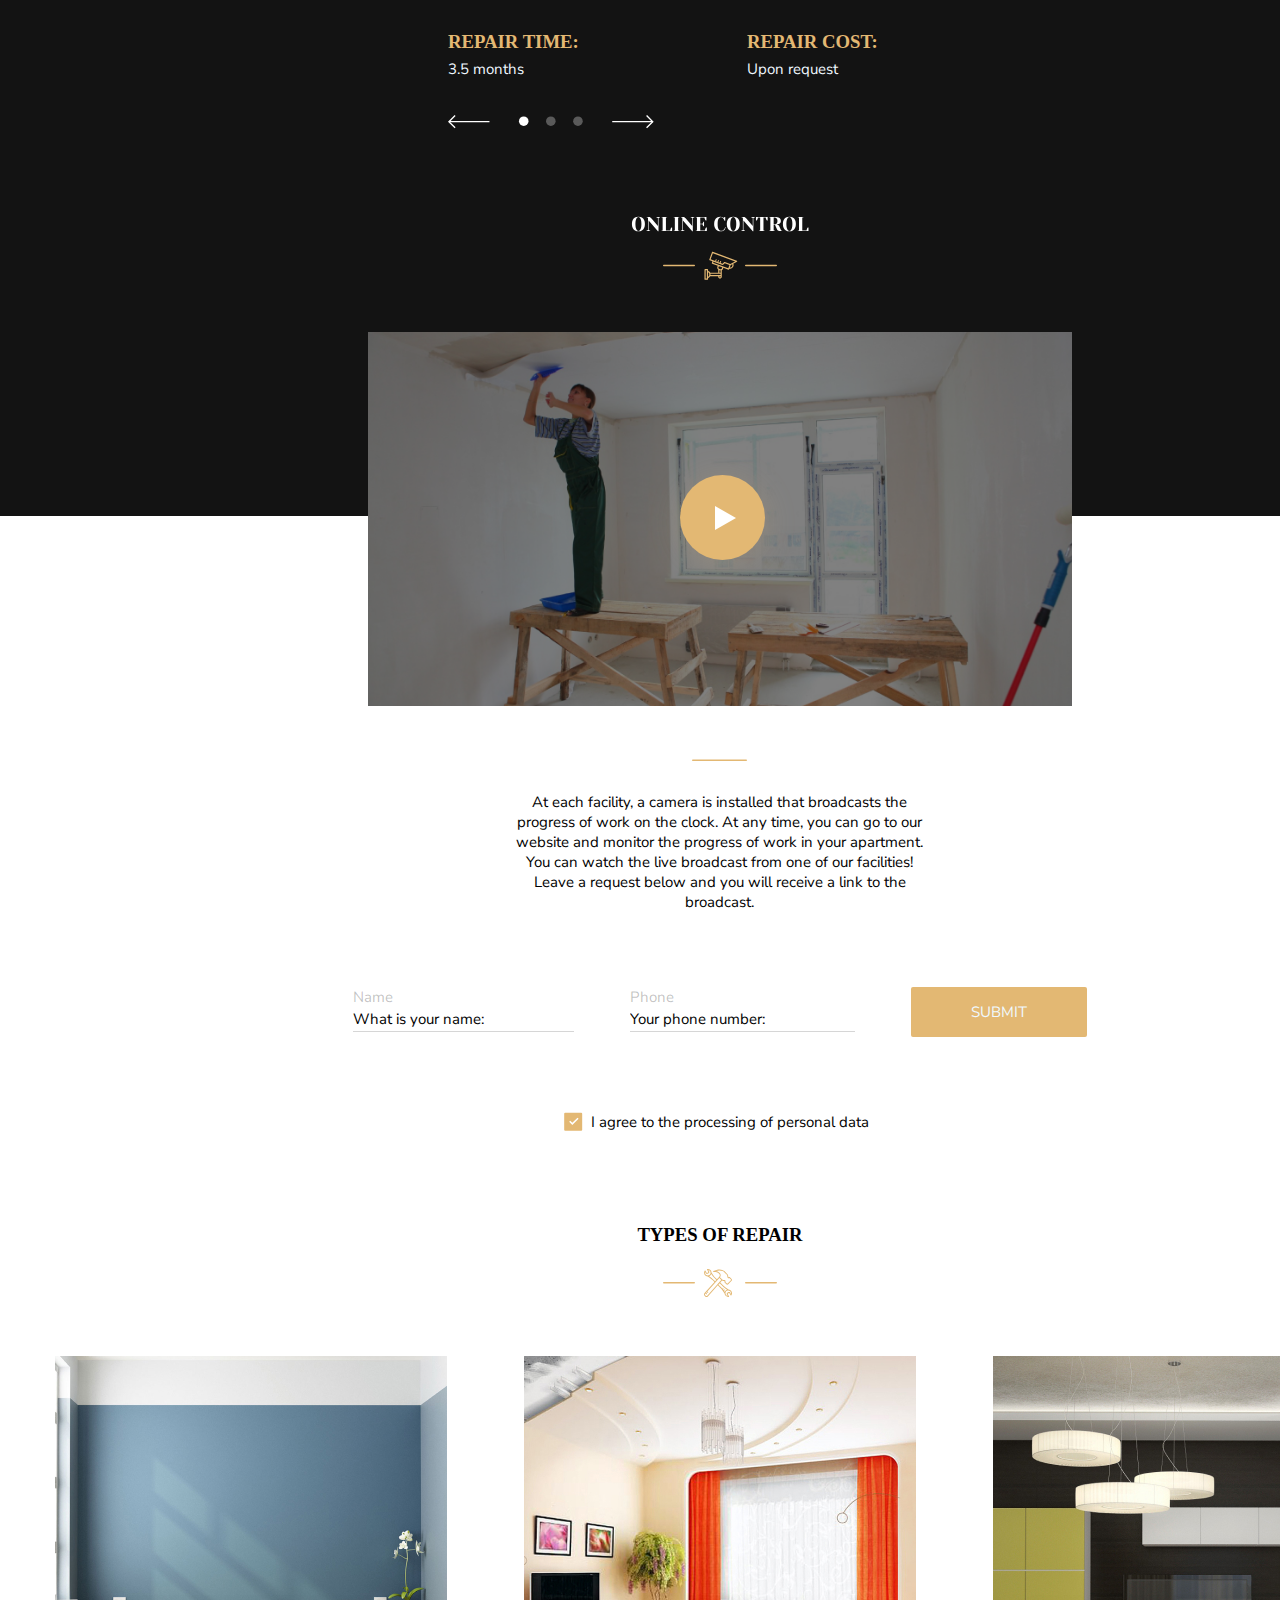
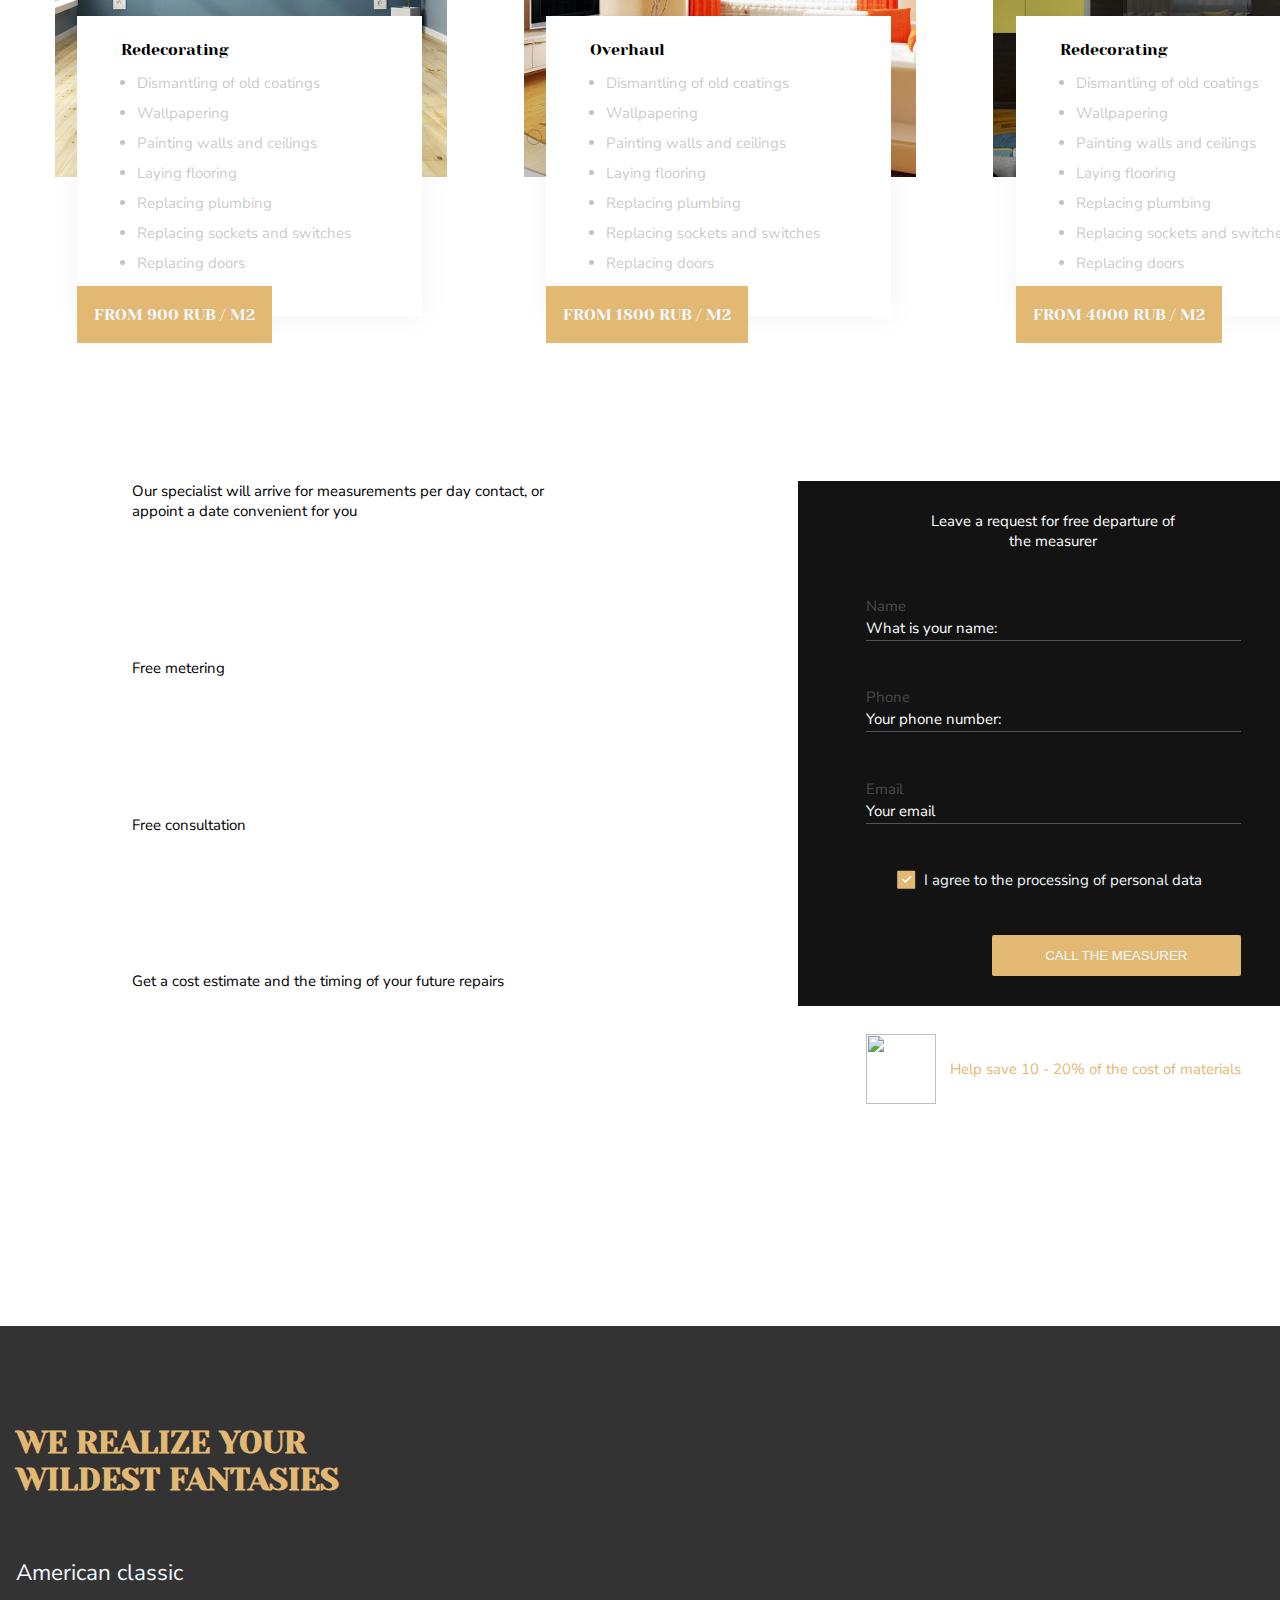
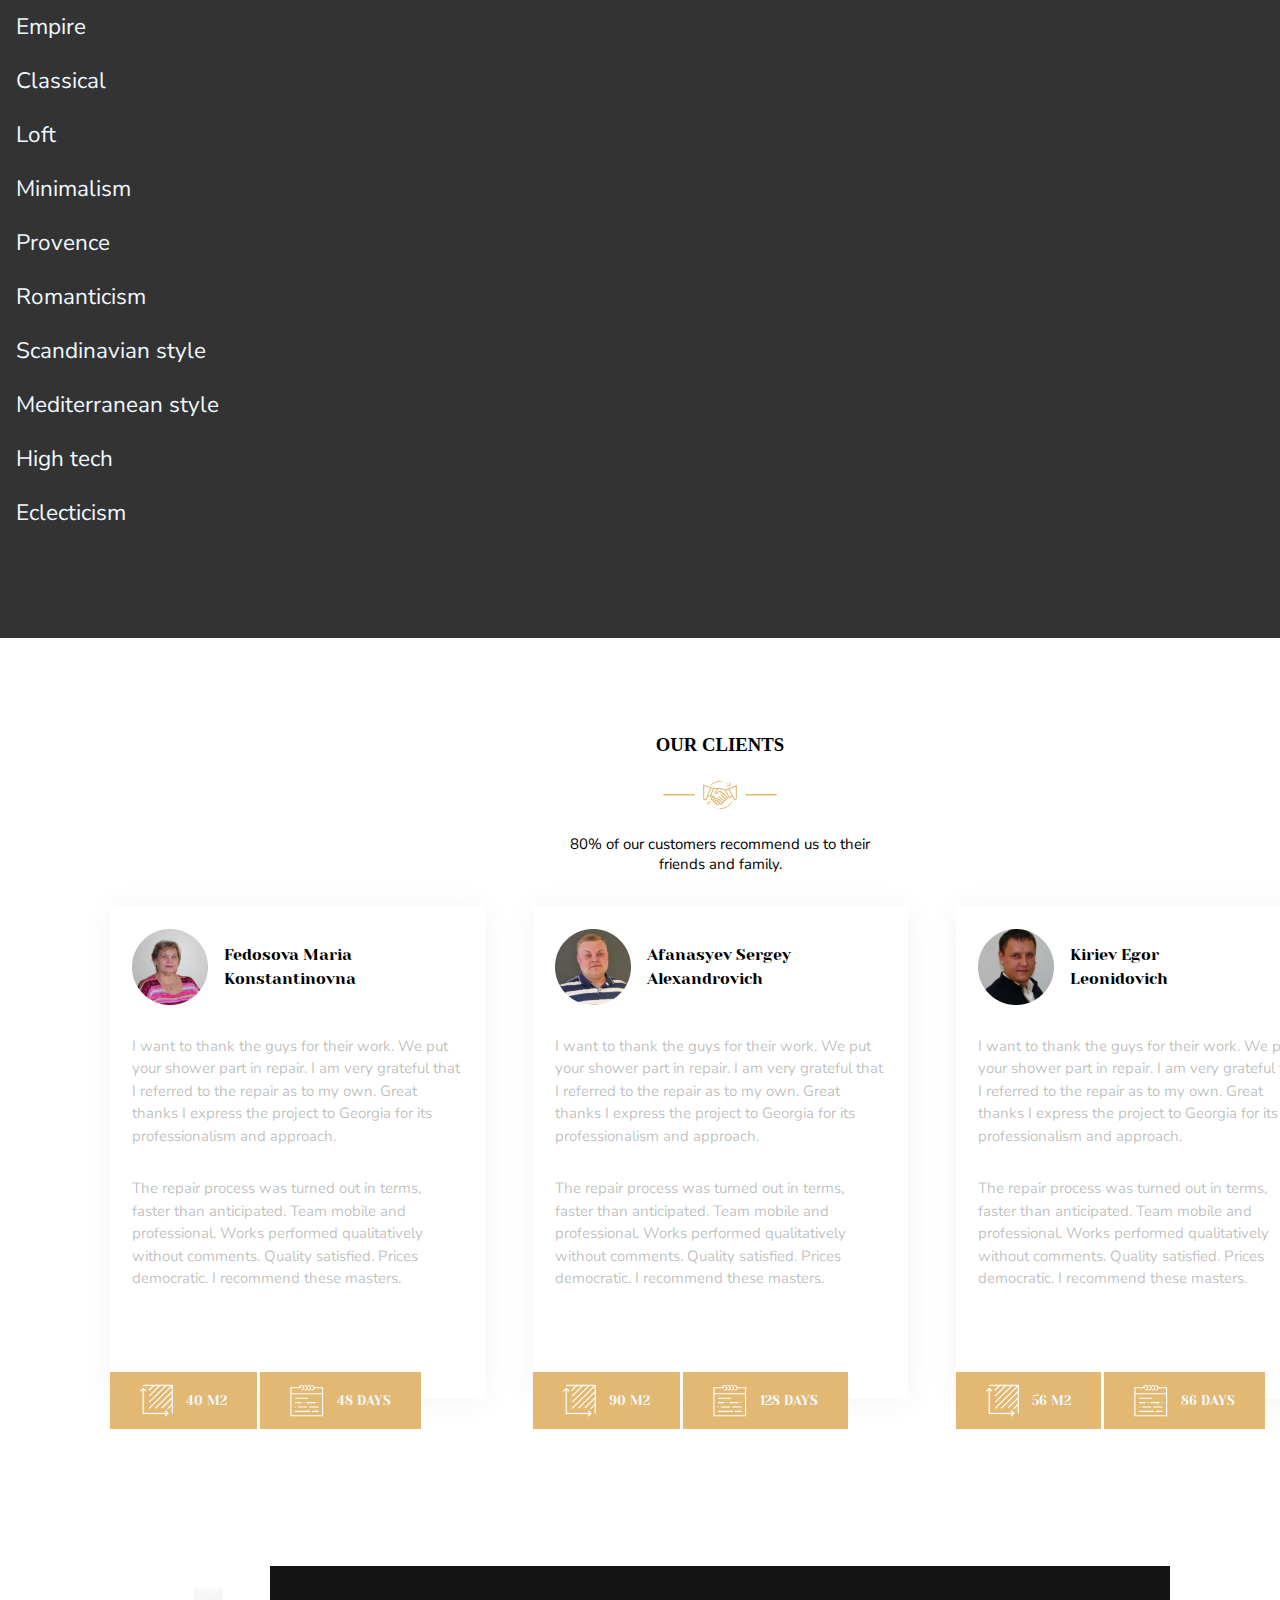
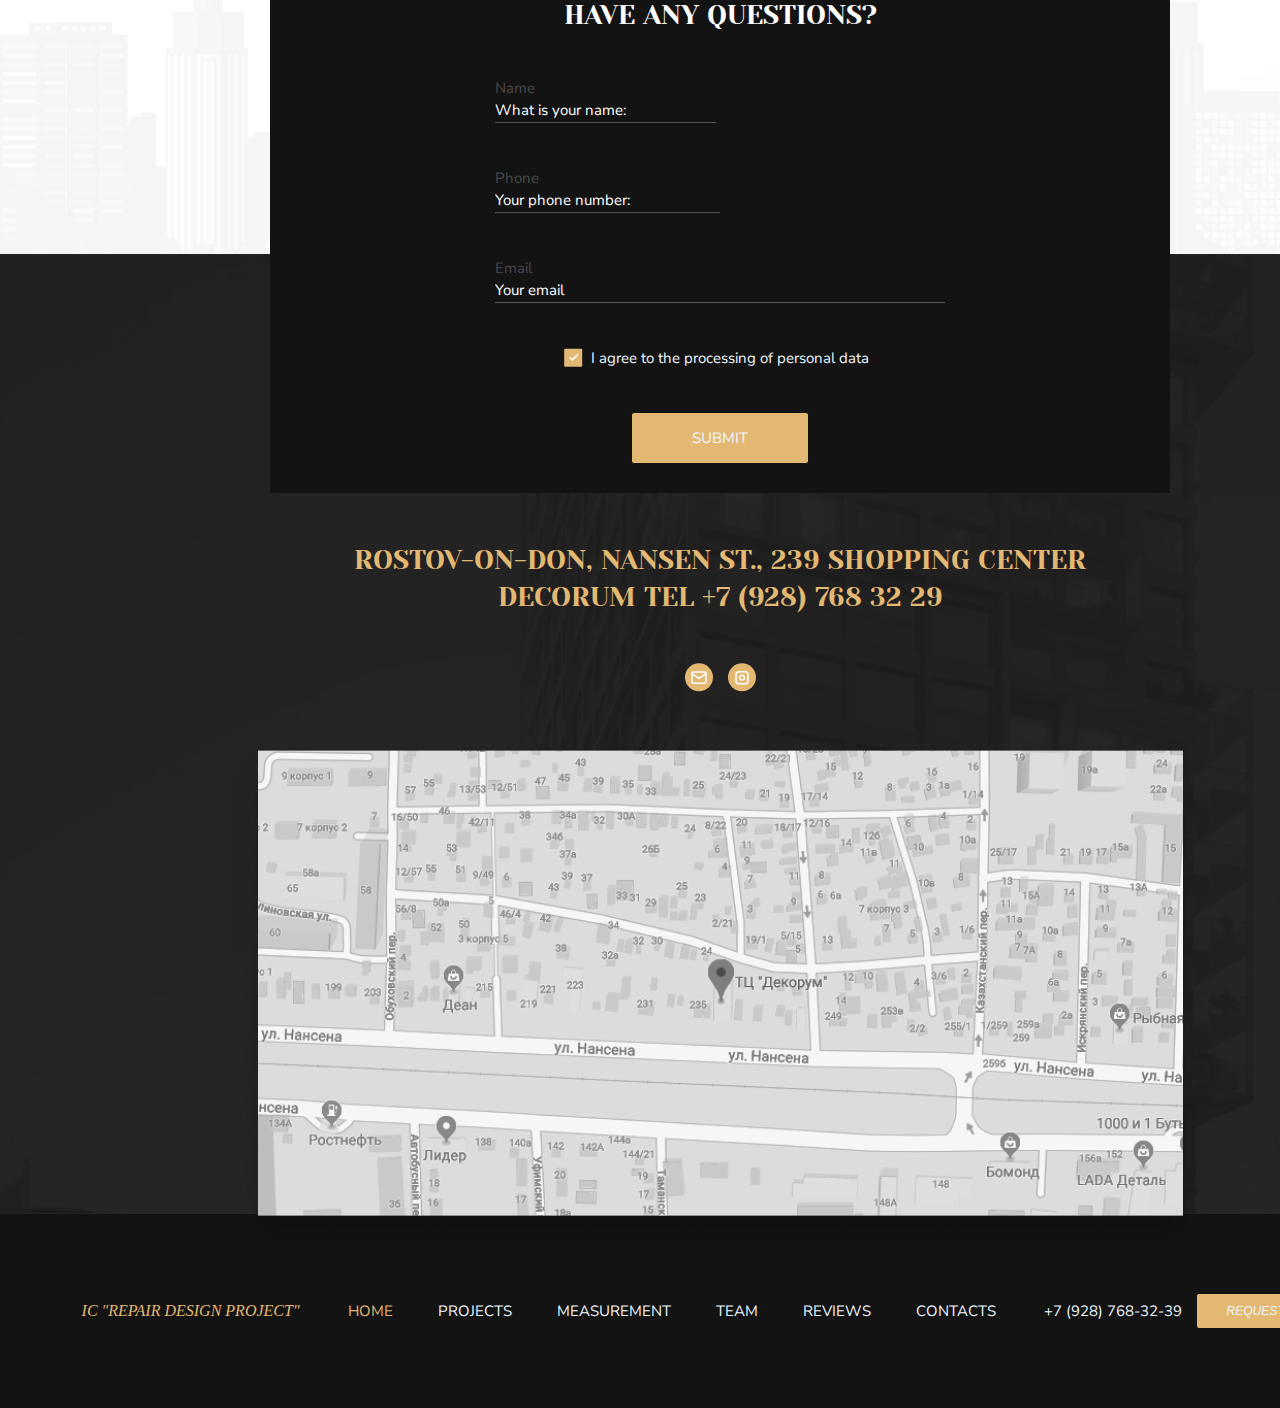
==== commit e8f0b796: "final" ====
--- a/index.html
+++ b/index.html
@@ -29,10 +29,10 @@
                     <li>REVIEWS</li>
                     <li>CONTACTS</li>
                 </ul>
-                <ul class="end_nav common-font">
-                    <li class="number">+7 (928) 768-32-39</li>
-                    <li class="button"><button class="gold-button" style="font-size: 0.8em;"><em>Request a call</em></button></li>
-                </ul>
+                <div class="end_nav common-font">
+                    <div class="number">+7 (928) 768-32-39</div>
+                    <button class="gold-button" style="font-size: 0.8em;"><em>Request a call</em></button>
+                </div>
             </nav>
         </section>
     </header>
@@ -42,7 +42,7 @@
             <div class="content_of_first_section">
                 <div class="content_text">
                     <h1 class="header-text lead-header">Turnkey Repair in the <br> city of <span class="gold-text">Rostov-on-Don</span></h1>
-                    <p class="common-font lead-text">Get ready-made turnkey repairs on time with work time saving up to 45 days and 20% from cost of materials due to the organization of work</p>
+                    <p class="common-font lead-text">Get ready-made turnkey repairs on time <br> with work time saving up to 45 days and 20% from <br> cost of materials due to the organization of work</p>
                     <div class="buttons">
                         <button class="calc common-font"><em>CALCULATE THE COST</em></button>
                         <button class="sub common-font empty"><em>SUBMIT YOUR APPLICATION</e></button>
@@ -62,7 +62,7 @@
                 <div class="Completed_projects">
                     <h2 class="header-text gold-text ">Completed <br> projects</h2>
                     <p class="common-font monitor">Only a small part of the work performed by our company is presented on the site. For 14 years on in the construction     market we have made happy more than 1000 families</p>
-                    <div class="discription">
+                    <div class="description">
                         <div class="column1">
                             <div>
                                 <h3>City:</h3>
@@ -84,13 +84,10 @@
                                 <p class="common-font">Upon request</p>
                             </div>
                         </div>
-                        <div class="slider_arrows"><img src="img/slider_arrows.svg" alt=""></div>
-                    </div>
-                    
-                    <div class="slider">
-                        <img src="img/room.png" alt="">
-                    </div>
+                    </div>
+                    <div class="slider_arrows"><img src="img/slider_arrows.svg" alt=""></div>
                </div>
+               <div class="slider"><img src="img/room.png" alt=""></div>
             </div>
         </section>
         <section class="third_step background_of_third_step">
@@ -340,24 +337,22 @@
             </div>
         </section>     
     </main>
-    <!-- <footer class="footer">
-        <section class="footer_nav">
-            <nav class="footer_content">
-                <p class="logo logo-bottom gold-text">IC "Repair Design Project"</p>
-                <ul class="mid_nav common-font">
-                    <li>HOME</li>
-                    <li>PROJECTS</li>
-                    <li>MEASUREMENT</li>
-                    <li>TEAM</li>
-                    <li>REVIEWS</li>
-                    <li>CONTACTS</li>
-                </ul>
-                <ul class="end_nav common-font">
-                    <li class="number">+7 (928) 768-32-39</li>
-                    <li class="button"><button class="gold-button"><em>Request a call</em></button></li>
-                </ul>
-            </nav>
-        </section> -->
+    <footer>
+        <div class="content_of_footer">
+            <div class="logo gold-text">IC "Repair Design Project"</div>
+            <ul class="mid_nav common-font">
+                <li>HOME</li>
+                <li>PROJECTS</li>
+                <li>MEASUREMENT</li>
+                <li>TEAM</li>
+                <li>REVIEWS</li>
+                <li>CONTACTS</li>
+            </ul>
+             <div class="end_nav common-font">
+                <div class="number">+7 (928) 768-32-39</div>
+                <button class="gold-button" style="font-size: 0.8em;"><em>Request a call</em></button>
+            </div>
+        </div>    
     </footer>
 </body>
 </html>
--- a/style.css
+++ b/style.css
@@ -6,14 +6,16 @@
 
  .header_nav {
      width: 100%;
+     min-width: 1440px;
      background-color: #131313;
-     font-size: 1em;
- }
-
- .header_nav .header_content {
-    font-size: 0.8em;
+ }
+
+.header_content  {
+     font-size: 0.8em;
      display: flex;
+     padding: 0 1em;
      max-width: 1400px;
+     min-width: 1440px;
      height: 85px;
      margin: 0px auto;
      align-items: center;
@@ -25,17 +27,7 @@
      list-style: none;
      font-size: 0.8em;
      display: inline;
-     margin-left: 50px;
- }
-
- .nav_of_second_section{
-     display: flex;
-     width: inherit;
-     position: relative;
-     right: 5em;
-     justify-content: flex-end;
-     padding-right: 2em;
-     top: 4em;
+     margin-left: 1.5em;
  }
 
  .nav_of_second_section li{
@@ -57,8 +49,11 @@
     color:#E3B873;
  }
 
- .end_nav li:first-of-type {
-     color: #E3B873;
+ .end_nav {
+     display: flex;
+     flex-direction: row;
+     gap: 1em;
+     align-items: center;
  }
 
  .buttons {
@@ -101,28 +96,32 @@
     padding: 2em 3em;
 }
 
- .first_step, .second_step, .third_step, .fourth_step, .sixth_step, .seventh_step, .final_section  {
+
+.first_step, .second_step, .third_step, .fourth_step, .sixth_step, .seventh_step, .final_section, footer  {
      background-color: #131313;
      width: 100vw;
      height: 100vh;
+     min-width: 1440px;
  }
 
  .first_step {
     background: rgba(0, 0, 0, 0.7) url("img/main-cover.png");
     background-blend-mode: darken;
-    width: 100vw;
-    height: 100vh;
+    width: 100%;
+    height: 60em;
     background-size: cover;
+    display: flex;
+    align-items: center;
 }
 
 .second_step {
-    padding-top: 5em;
-    height: 67vh;
+    padding: 5em 0;
+    height: auto;
 }
 
  .seventh_step {
      position: relative;
-     min-height: 100vh;
+     min-height: 70em;
      margin-top: 6em;
 
  }
@@ -144,6 +143,7 @@
      background: rgba(0, 0, 0, 0.85) url("img/building.png");
      background-blend-mode: darken;
      background-size: cover;
+     height: 60em;
  }
 
 .fourth_step, .seventh_step  {
@@ -151,25 +151,27 @@
     height: auto;
 }
 
- .first_step .content_of_first_section {
-     max-width: 1440px;
-     margin: auto;
-     display: flex;
-     align-items: center;
-     height: inherit;
-     padding-left: 30px;
- }
-
- .content_of_second_section, .content_of_third_section, .content_of_fourth_section, .content_of_fifth_step, .content_of_sixth_step, .content_of_seventh_step, .content_of_final_section {
+
+ .content_of_first_section, .content_of_second_section, .content_of_third_section, .content_of_fourth_section, .content_of_fifth_step, .content_of_sixth_step, .content_of_seventh_step, .content_of_final_section, .content_of_footer {
     max-width: 1440px;
+    min-width: 1440px;
     margin: auto;
-    padding-top: 5rem;
-    position: relative;
     padding: 0 1rem;
  }
 
+ .content_of_first_section {
+    display: flex;
+    align-items: center;
+    height: auto;
+    padding-left: 30px;
+}
+
  .content_of_second_section {
-     height: auto;
+    gap: 4em;
+    flex-wrap: wrap;
+    height: auto;
+    display: flex;
+    justify-content: center;
  }
 
  .content_of_third_section {
@@ -192,14 +194,16 @@
     display: flex;
     flex-direction: column;
     gap: 2em;
-    justify-content: space-around;
-    max-width: 35em;
-    height: auto;
-    color: aliceblue;
+    height: auto;
+    color: #fff;
  }
 
 .gold-text {
      color: #E3B873;
+ }
+
+ .content_of_seventh_step {
+     height: auto;
  }
 
  .common-font {
@@ -218,6 +222,7 @@
 
 .third_step {
     height: auto;
+    background-color: #fff;
 }
 
  .header-text {
@@ -231,7 +236,7 @@
  
 .Completed_projects {
     gap: 2em;
-    height: 20em;
+    height: auto;
     margin-top: 3em;
     display: flex;
     flex-direction: column;
@@ -239,17 +244,16 @@
     max-width: 30em;
 }
 
-.discription {
+.description {
     color: aliceblue;
     display: flex;
     flex-flow: row wrap;
     justify-content: space-between;
-    height: 100px;
-    max-width: 25em;
+    height: auto;
     line-height: 26.73px;
 }
 
-.discription h3 {
+.description h3 {
     color: #E3B873;
     font-style: normal;
     text-transform: uppercase;
@@ -267,16 +271,12 @@
     height: 10em;
 }
 
-.slider {
-    position: absolute;
-    right: 5em;
-}
-
-.nav_of_second_section  {
-    left: 0.9em;
-    position: relative;
+.nav_of_second_section{
+    width: inherit;
+    display: flex;
+    flex-basis: 82em;
     font-size: medium;
-    top: 1em;
+    justify-content: flex-end;
 }
 
 .nav_of_second_section ul li:first-of-type {
@@ -290,11 +290,6 @@
     border-color: #E3B873;
     padding-bottom: 0.7em;
     border-width: 1.5px;
-}
-
-.slider_arrows {
-    position: relative;
-    top: 5em;
 }
 
 .about_camera {
@@ -754,12 +749,32 @@
     }
 
     .lead-header {
-        min-width: max-content;
-        font-size: 3em;
+        font-size: 2.5em;
         line-height: inherit;
     }
 
     .lead-text {
-        min-width: 22em;
-        font-size: 1.7em;
+        font-size: 1.5em;
+    }
+
+    footer {
+        height: auto;
+        padding: 5em 0;
+    }
+
+    .content_of_footer {
+        display: flex;
+        gap: 3em;
+        justify-content: center;
+        align-items: center;
+    }
+
+    .content_of_footer li {
+        display: inline-block;
+        list-style-type: none;
+    }
+
+    .mid_nav {
+        display: flex;
+        gap: 3em;
     }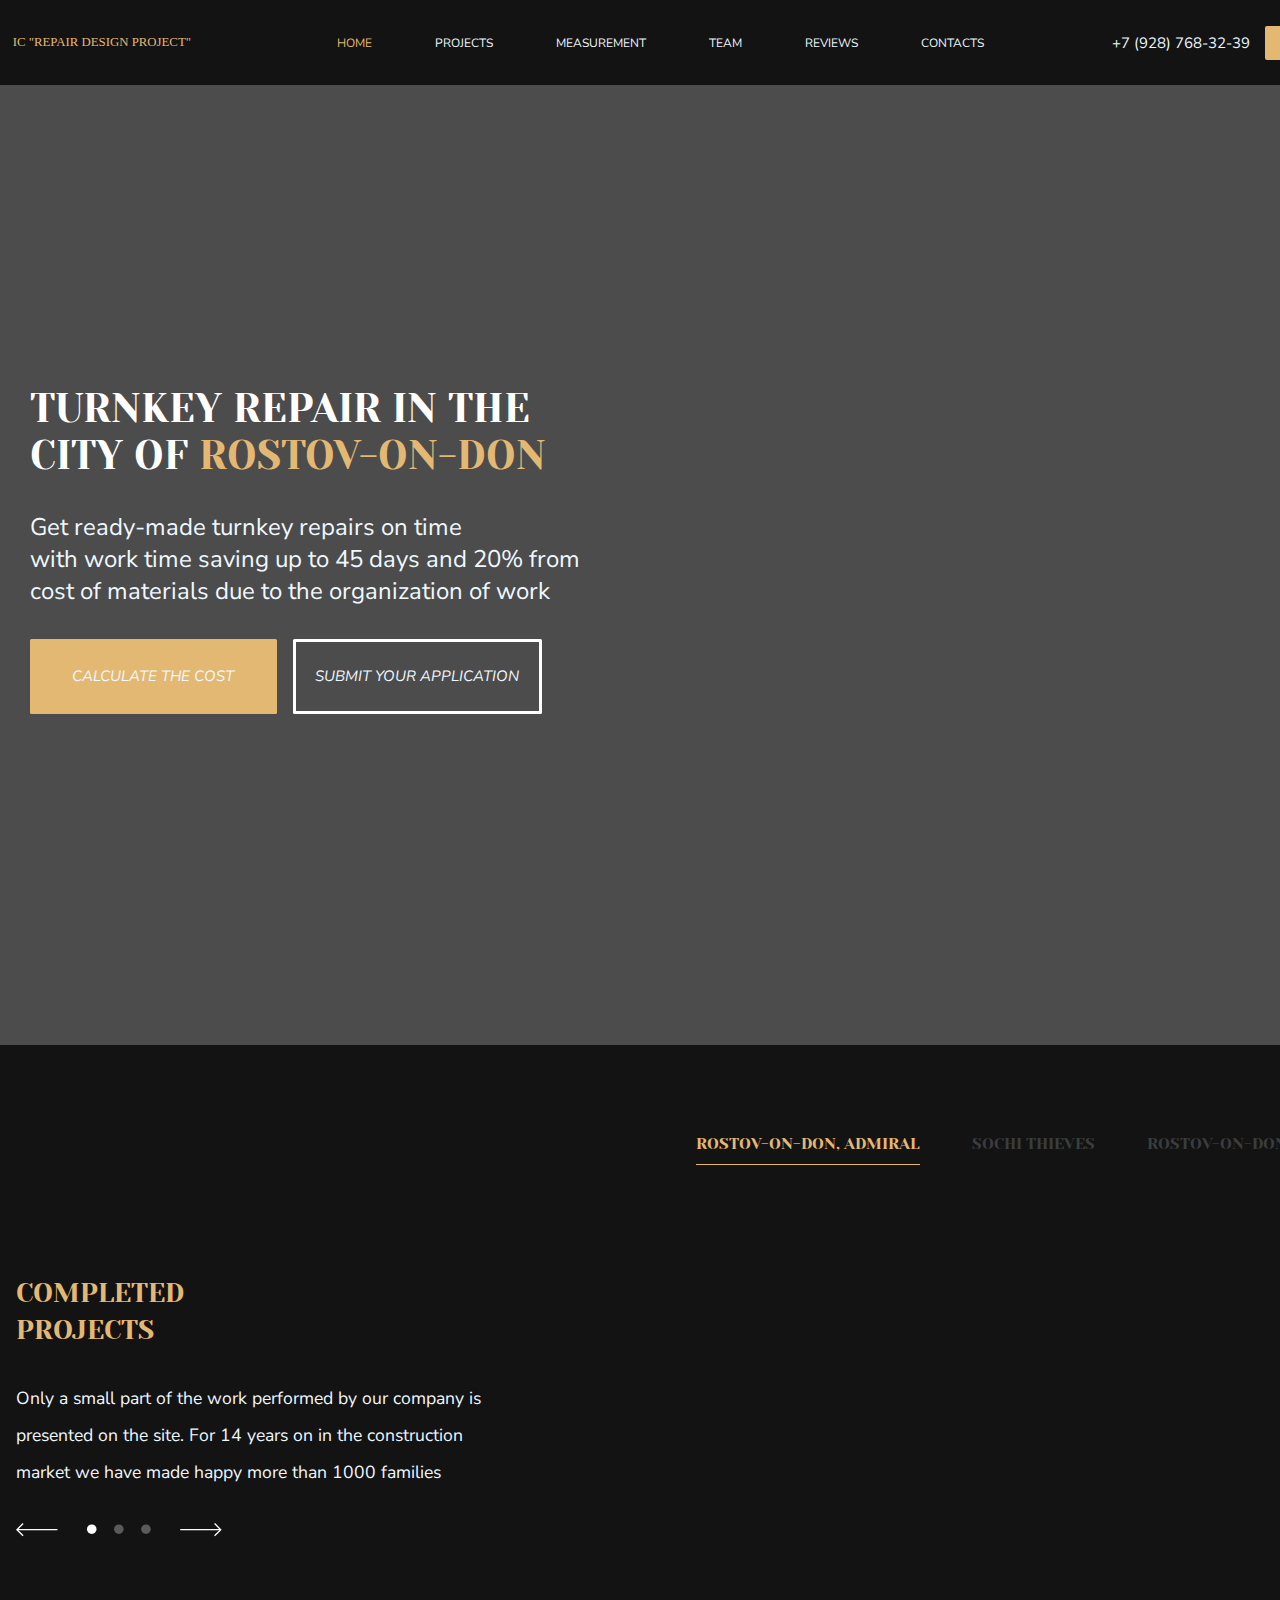
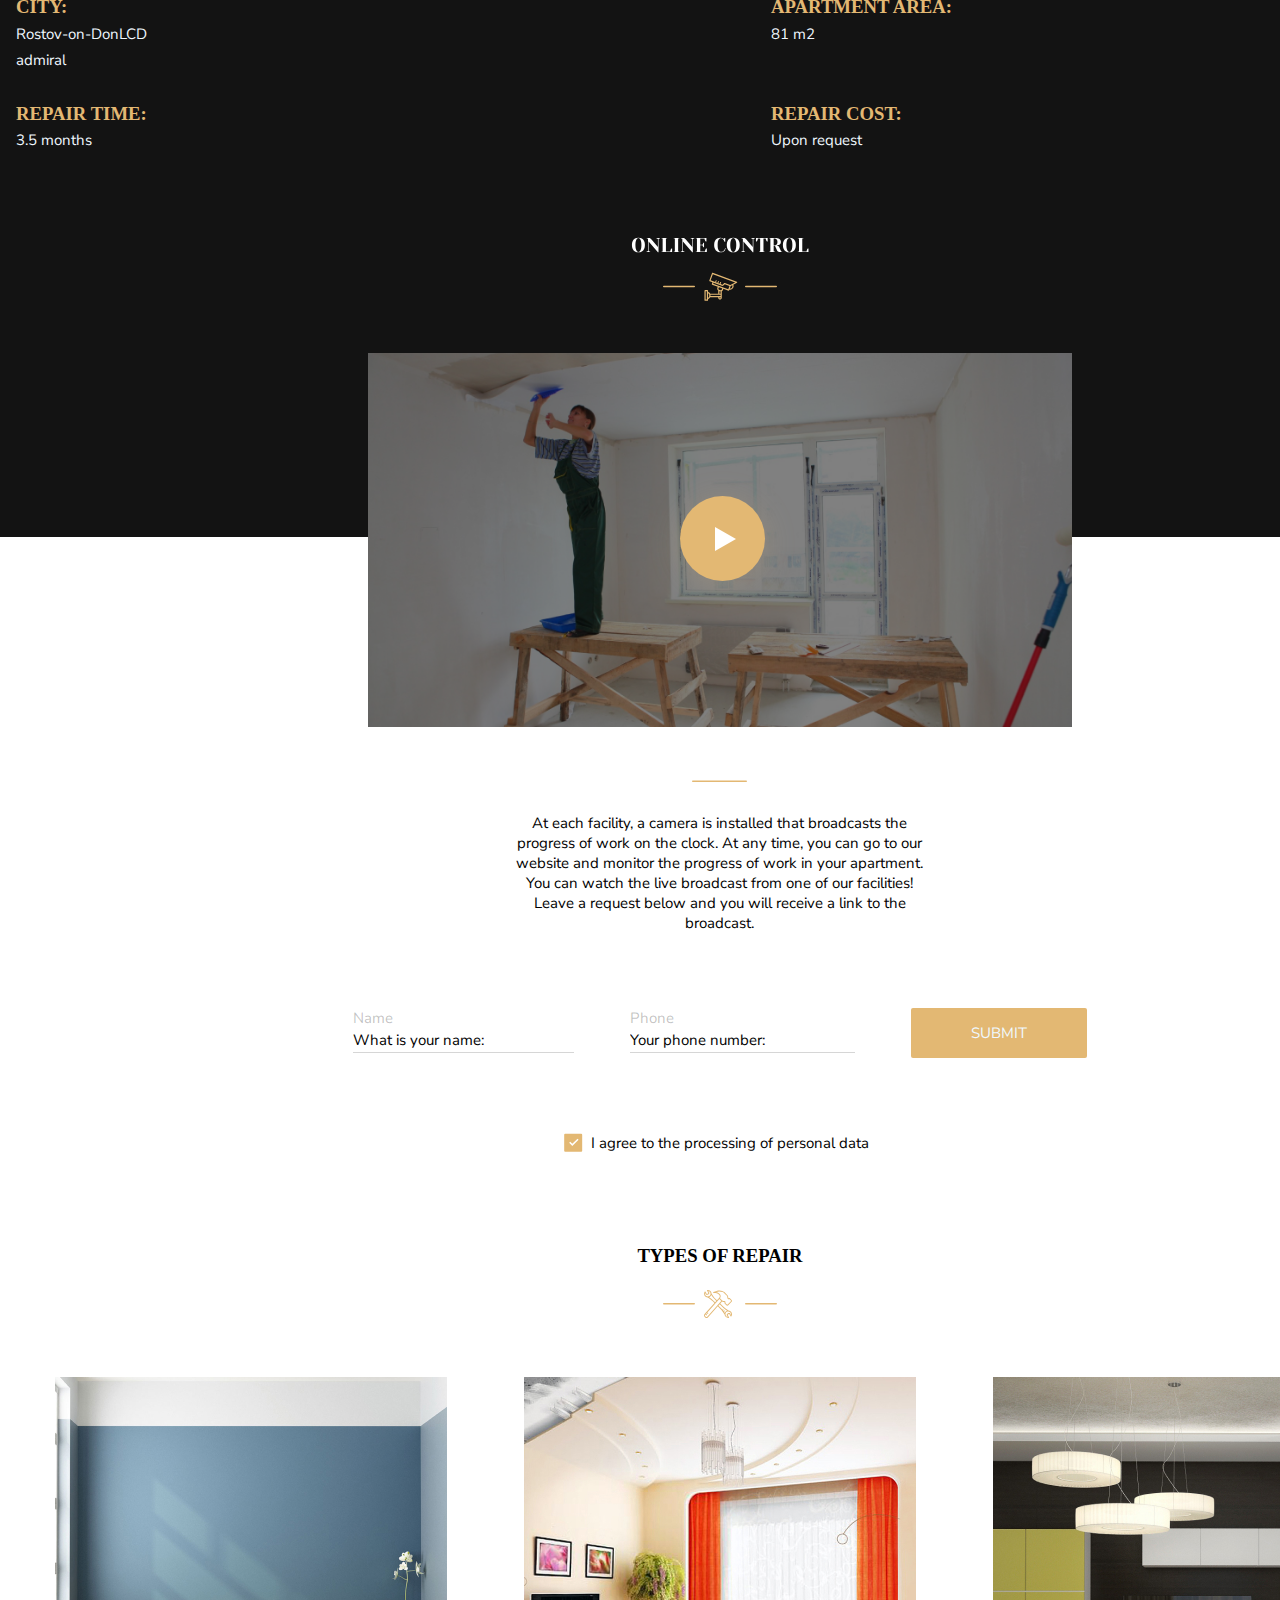
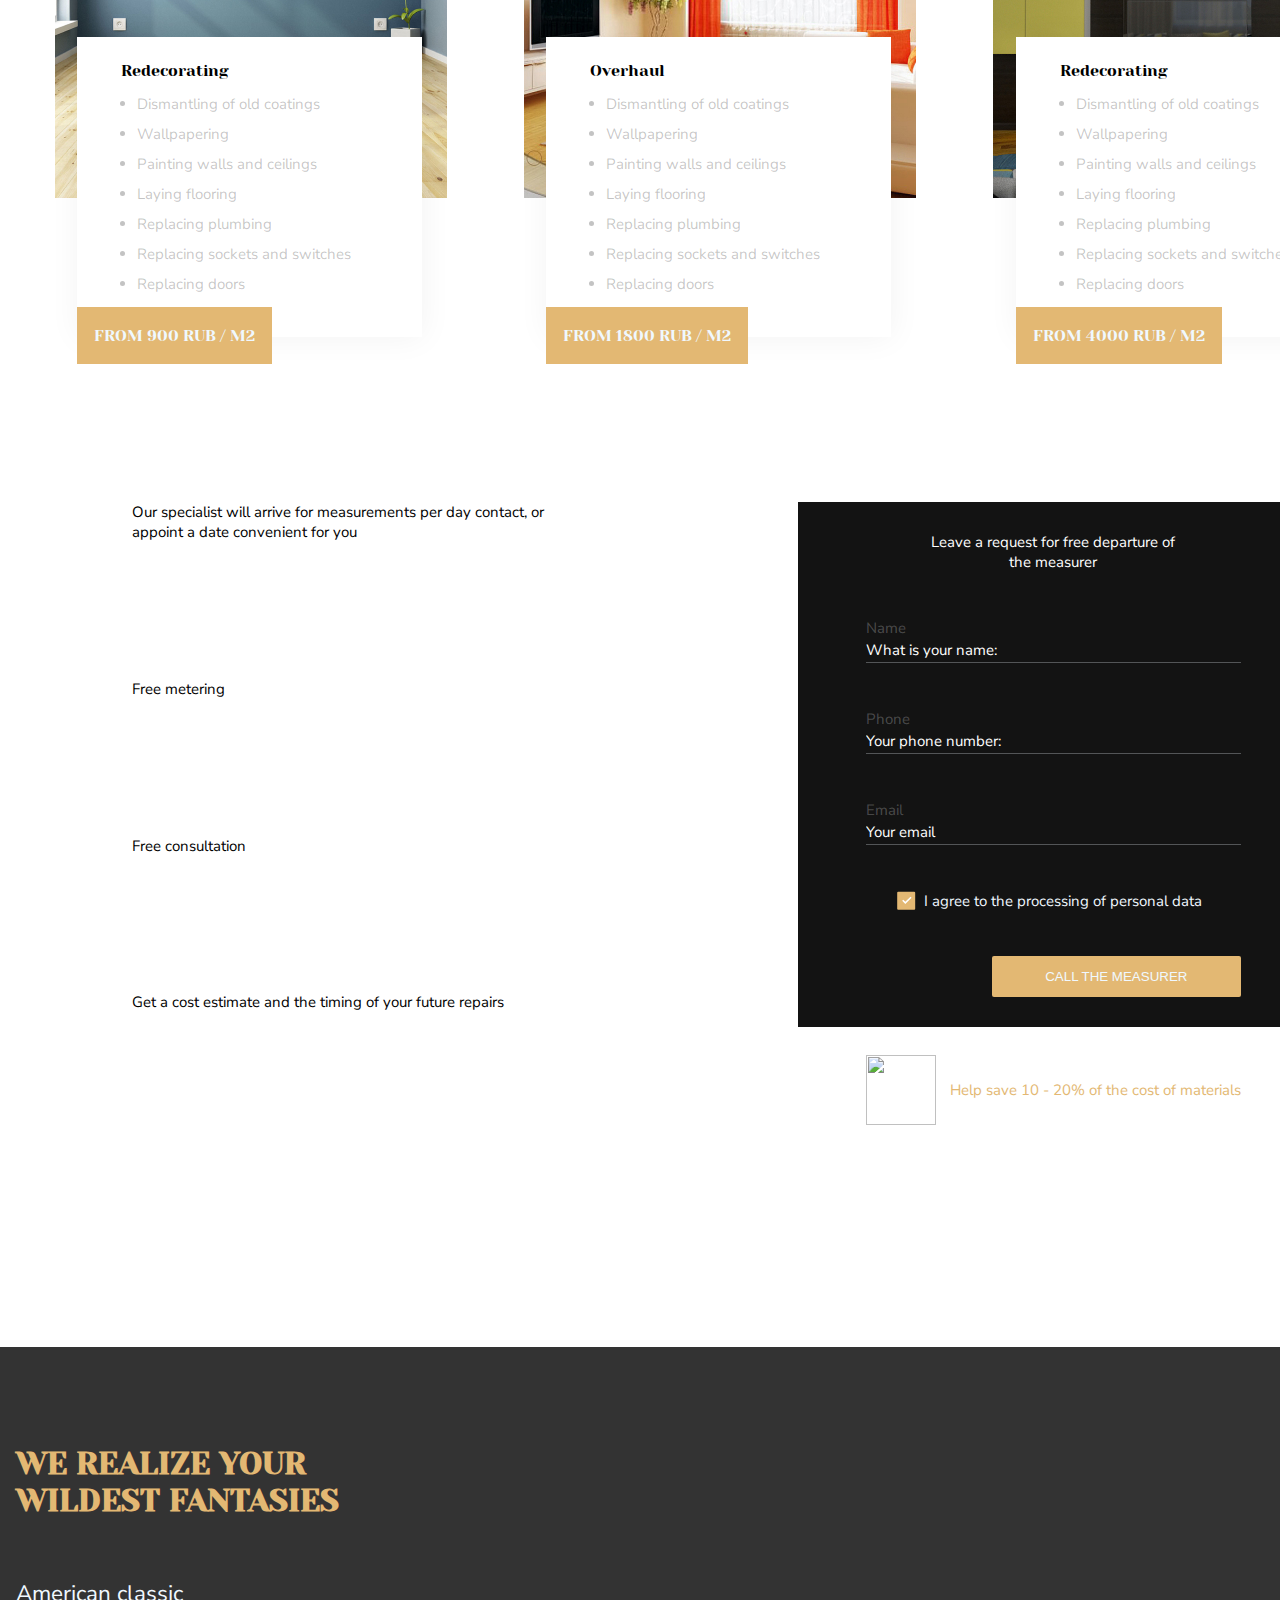
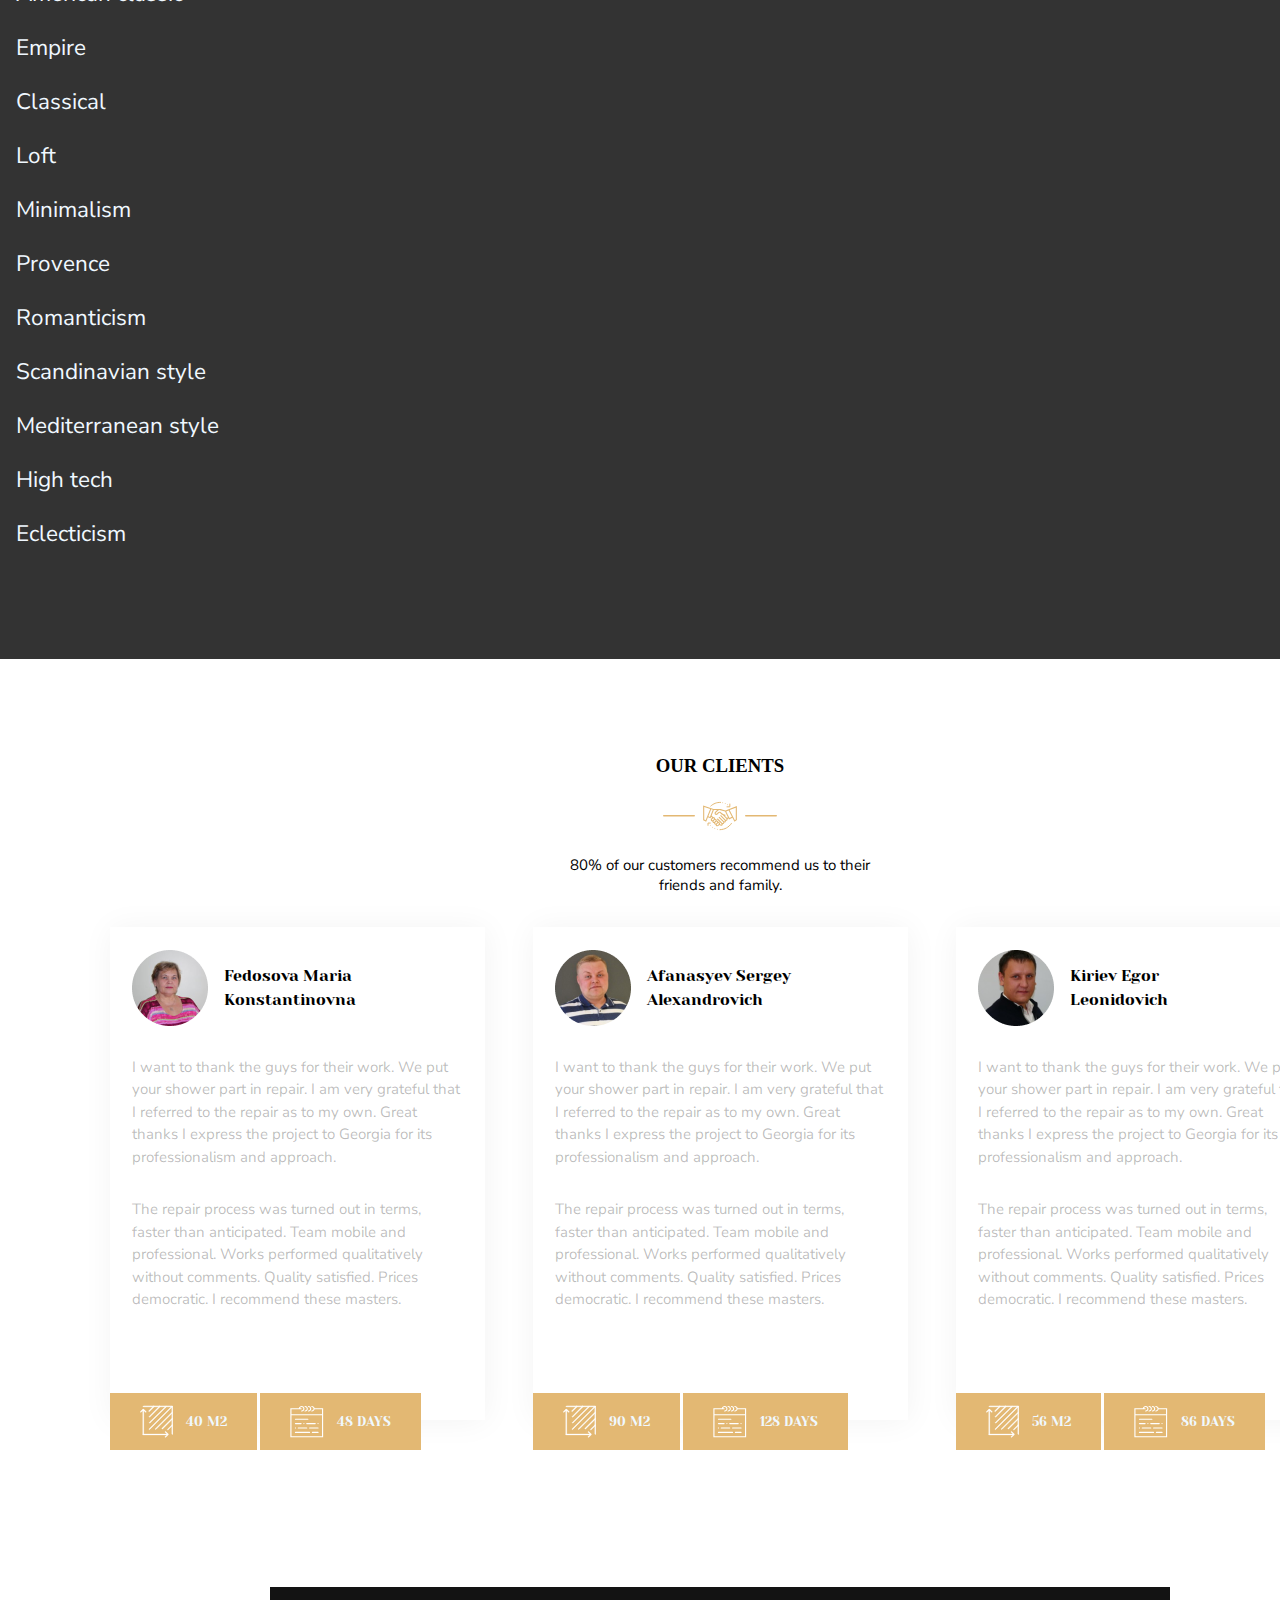
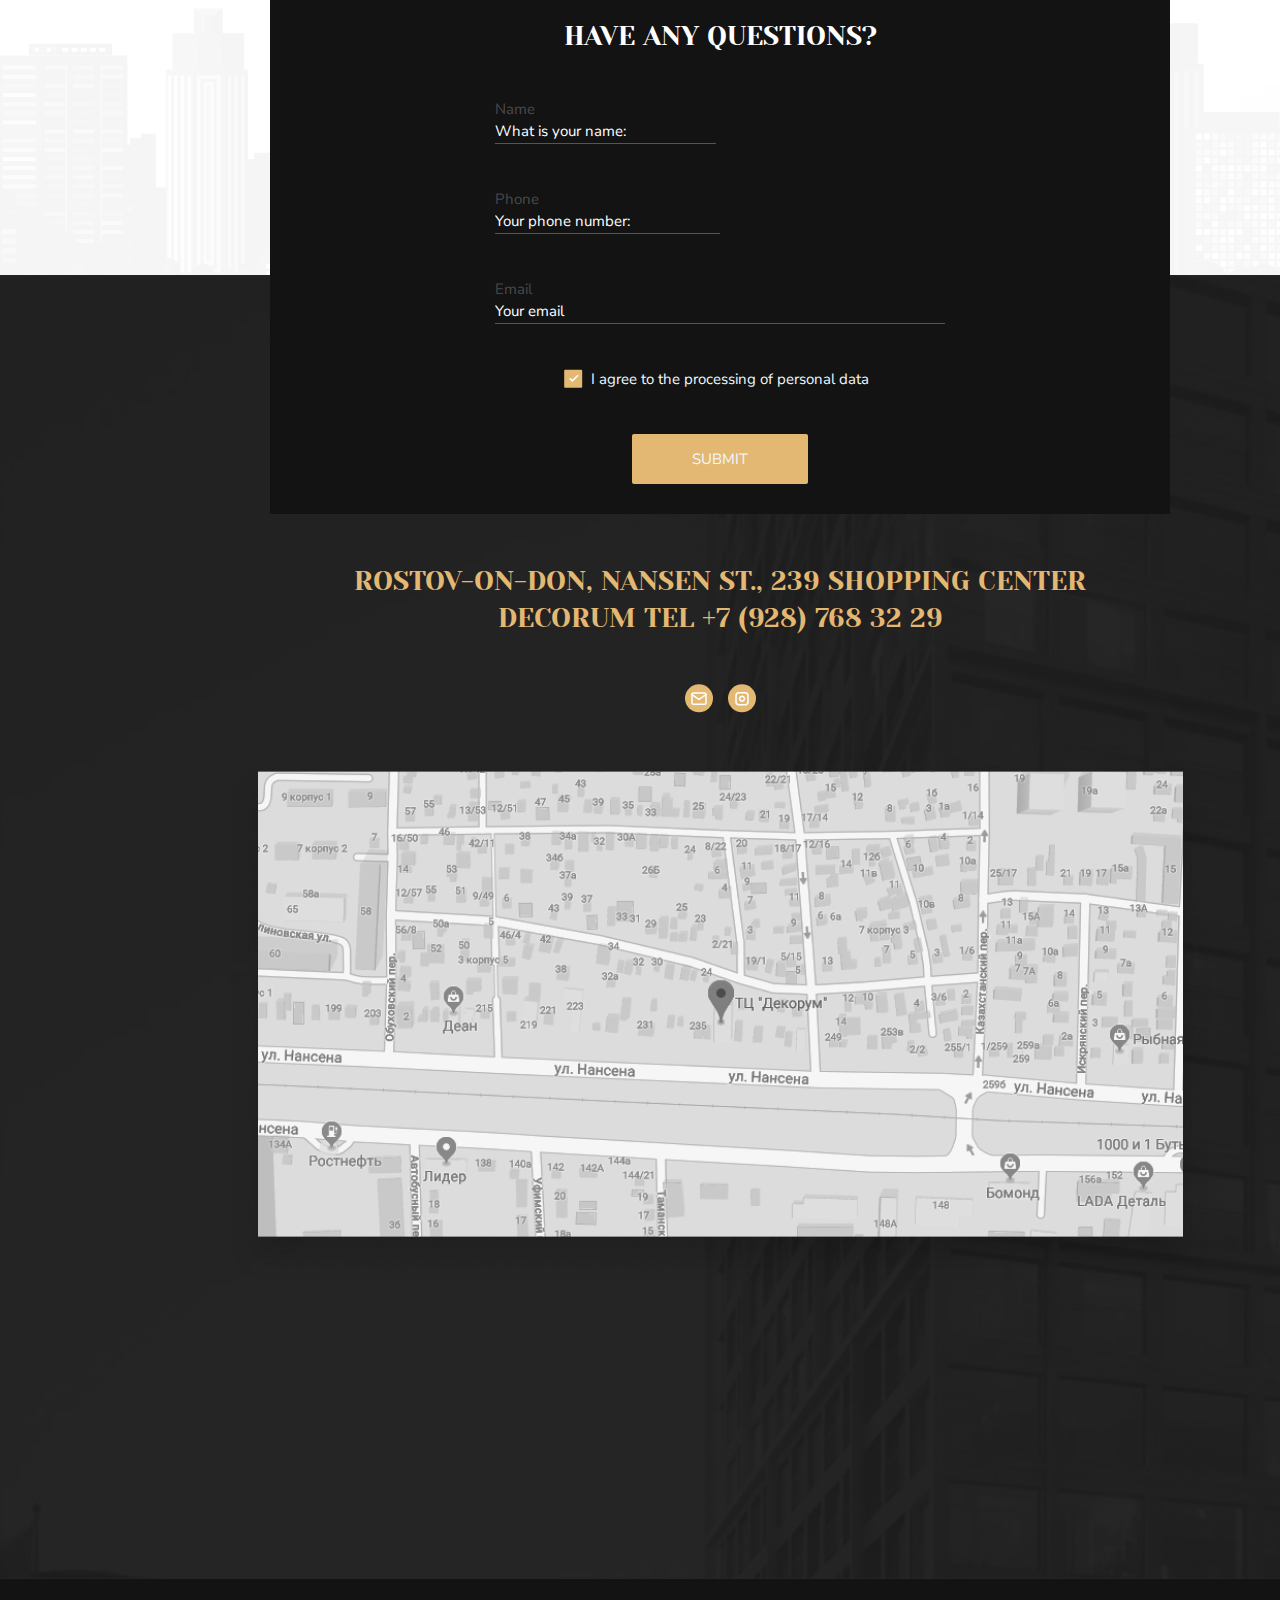
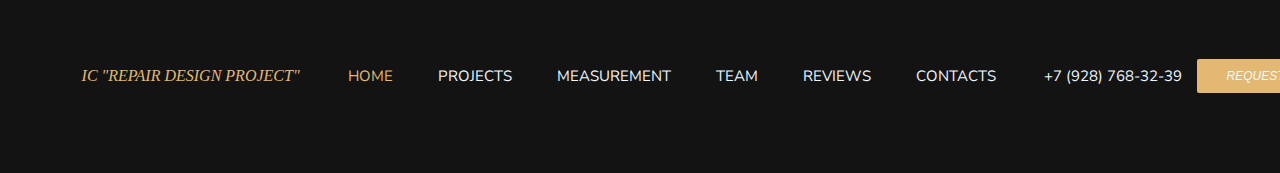
==== commit 66a5f9b1: "i did it" ====
--- a/index.html
+++ b/index.html
@@ -59,10 +59,13 @@
                         <li>Rostov-on-Don Patriotic</li>
                     </ul>
                 </div>
-                <div class="Completed_projects">
-                    <h2 class="header-text gold-text ">Completed <br> projects</h2>
-                    <p class="common-font monitor">Only a small part of the work performed by our company is presented on the site. For 14 years on in the construction     market we have made happy more than 1000 families</p>
-                    <div class="description">
+               <div class="test">
+                    <div class="Completed_projects">
+                        <h2 class="header-text gold-text ">Completed <br> projects</h2>
+                        <p class="common-font monitor">Only a small part of the work performed by our company is presented on the site. For 14 years on in the construction     market we have made happy more than 1000 families</p>
+                        <div class="slider_arrows"><img src="img/slider_arrows.svg" alt=""></div>
+                   </div>
+                   <div class="description">
                         <div class="column1">
                             <div>
                                 <h3>City:</h3>
@@ -85,9 +88,8 @@
                             </div>
                         </div>
                     </div>
-                    <div class="slider_arrows"><img src="img/slider_arrows.svg" alt=""></div>
+                    <div class="slider"><img src="img/room.png" alt=""></div>
                </div>
-               <div class="slider"><img src="img/room.png" alt=""></div>
             </div>
         </section>
         <section class="third_step background_of_third_step">
--- a/style.css
+++ b/style.css
@@ -143,7 +143,7 @@
      background: rgba(0, 0, 0, 0.85) url("img/building.png");
      background-blend-mode: darken;
      background-size: cover;
-     height: 60em;
+     height: fit-content;
  }
 
 .fourth_step, .seventh_step  {
@@ -171,6 +171,7 @@
     flex-wrap: wrap;
     height: auto;
     display: flex;
+    flex-direction: column;
     justify-content: center;
  }
 
@@ -274,7 +275,6 @@
 .nav_of_second_section{
     width: inherit;
     display: flex;
-    flex-basis: 82em;
     font-size: medium;
     justify-content: flex-end;
 }
@@ -777,4 +777,120 @@
     .mid_nav {
         display: flex;
         gap: 3em;
+    }
+
+    .test {
+        max-height: 33em;
+        display: flex;
+        flex-direction: column;
+        flex-wrap: wrap;
+        gap: 1em;
+        justify-content: space-between;
+    }
+
+    .slider {
+        display: flex;
+        width: auto;
+        flex-basis: 457em;
+    }
+
+    @media screen and (max-width:414px) {
+        .mid_nav, .gold-button {
+            display: none;
+        }
+
+        .header_nav, .number {
+            /* font-size: 2.5em; */
+            height: 10em;
+            display: flex;
+            align-items: center;
+            justify-content: center;
+        }
+
+        .header_content {
+            padding: 0em 2em;
+        }
+
+        .first_step {
+            width: 100%;
+            height: 120em;
+        }
+
+        .content_of_first_section, .content_of_second_section {
+            width: 100vw;
+            /* font-size: 2.5em; */
+            justify-content: center;
+            padding: 5em;
+        }
+
+        .logo {
+            font-size: 2.5em;
+        }
+
+        .buttons {
+            flex-direction: column;
+            font-size: large;
+            max-width: inherit;
+            gap: 4em;
+        }
+        
+        .calc, .sub {
+            height: 5em;
+            width: inherit;
+        }
+
+        .common-font {
+            font-size: 2.5em;
+        }
+
+        .content_text {
+            font-size: 1.5em;
+            /* width: 81em; */
+            /* max-width: 1356px; */
+            display: flex;
+            flex-direction: column;
+            gap: 3em;
+            height: auto;
+            color: #fff;
+        }
+
+        .lead-header {
+            font-size: 4em;
+        }
+
+        .nav_of_second_section {
+            display: none;
+        }
+
+        .content_of_second_section {
+            margin-top: 1em;
+            flex-direction: column;
+            align-items: center;
+        }
+
+        .Completed_projects {
+            width: inherit;
+            text-align: center;
+        }
+
+        .header-text {
+            font-size: 2.5em;
+            line-height: 1em;
+        }
+
+        .slider_arrows {
+            display: none;
+        }
+
+        .slider {
+            order: 2;
+        }
+
+        .description {
+            display: flex;
+            flex-direction: row;
+            width: fit-content;
+        }
+        
+        
     }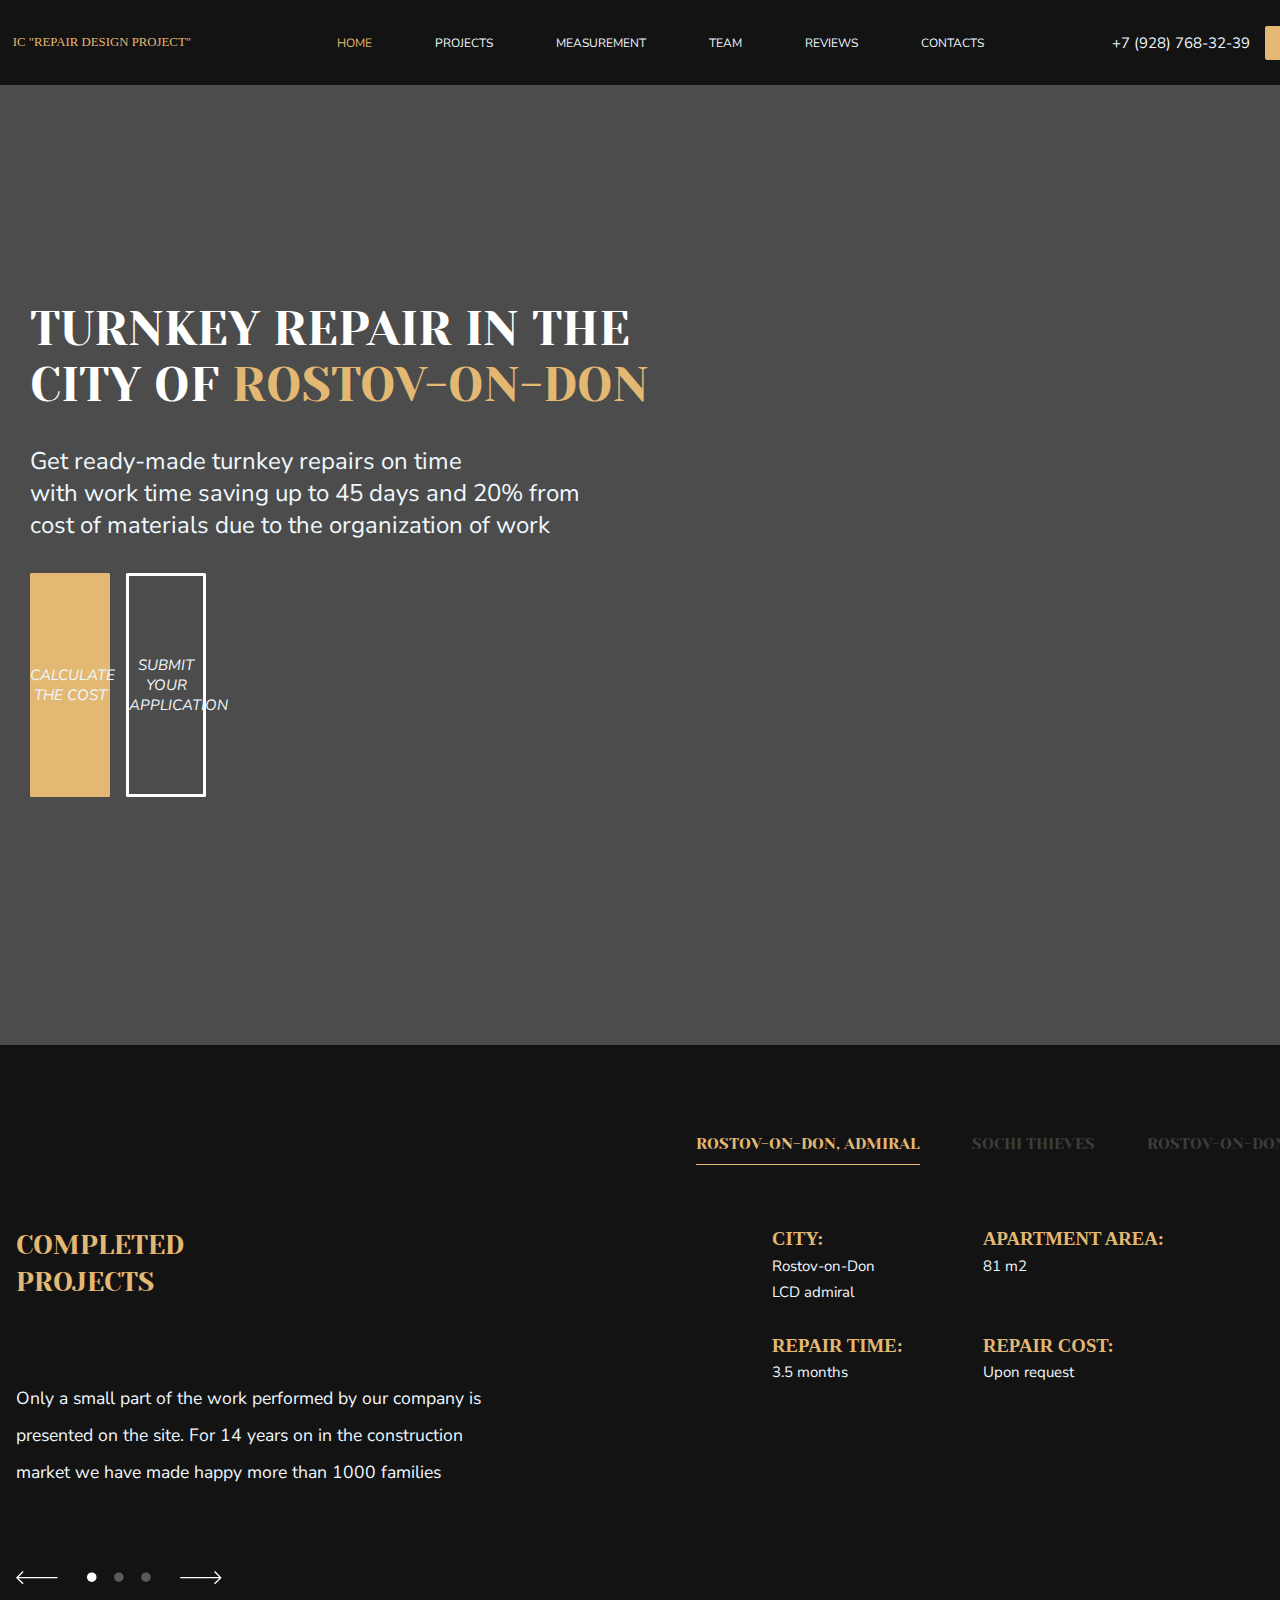
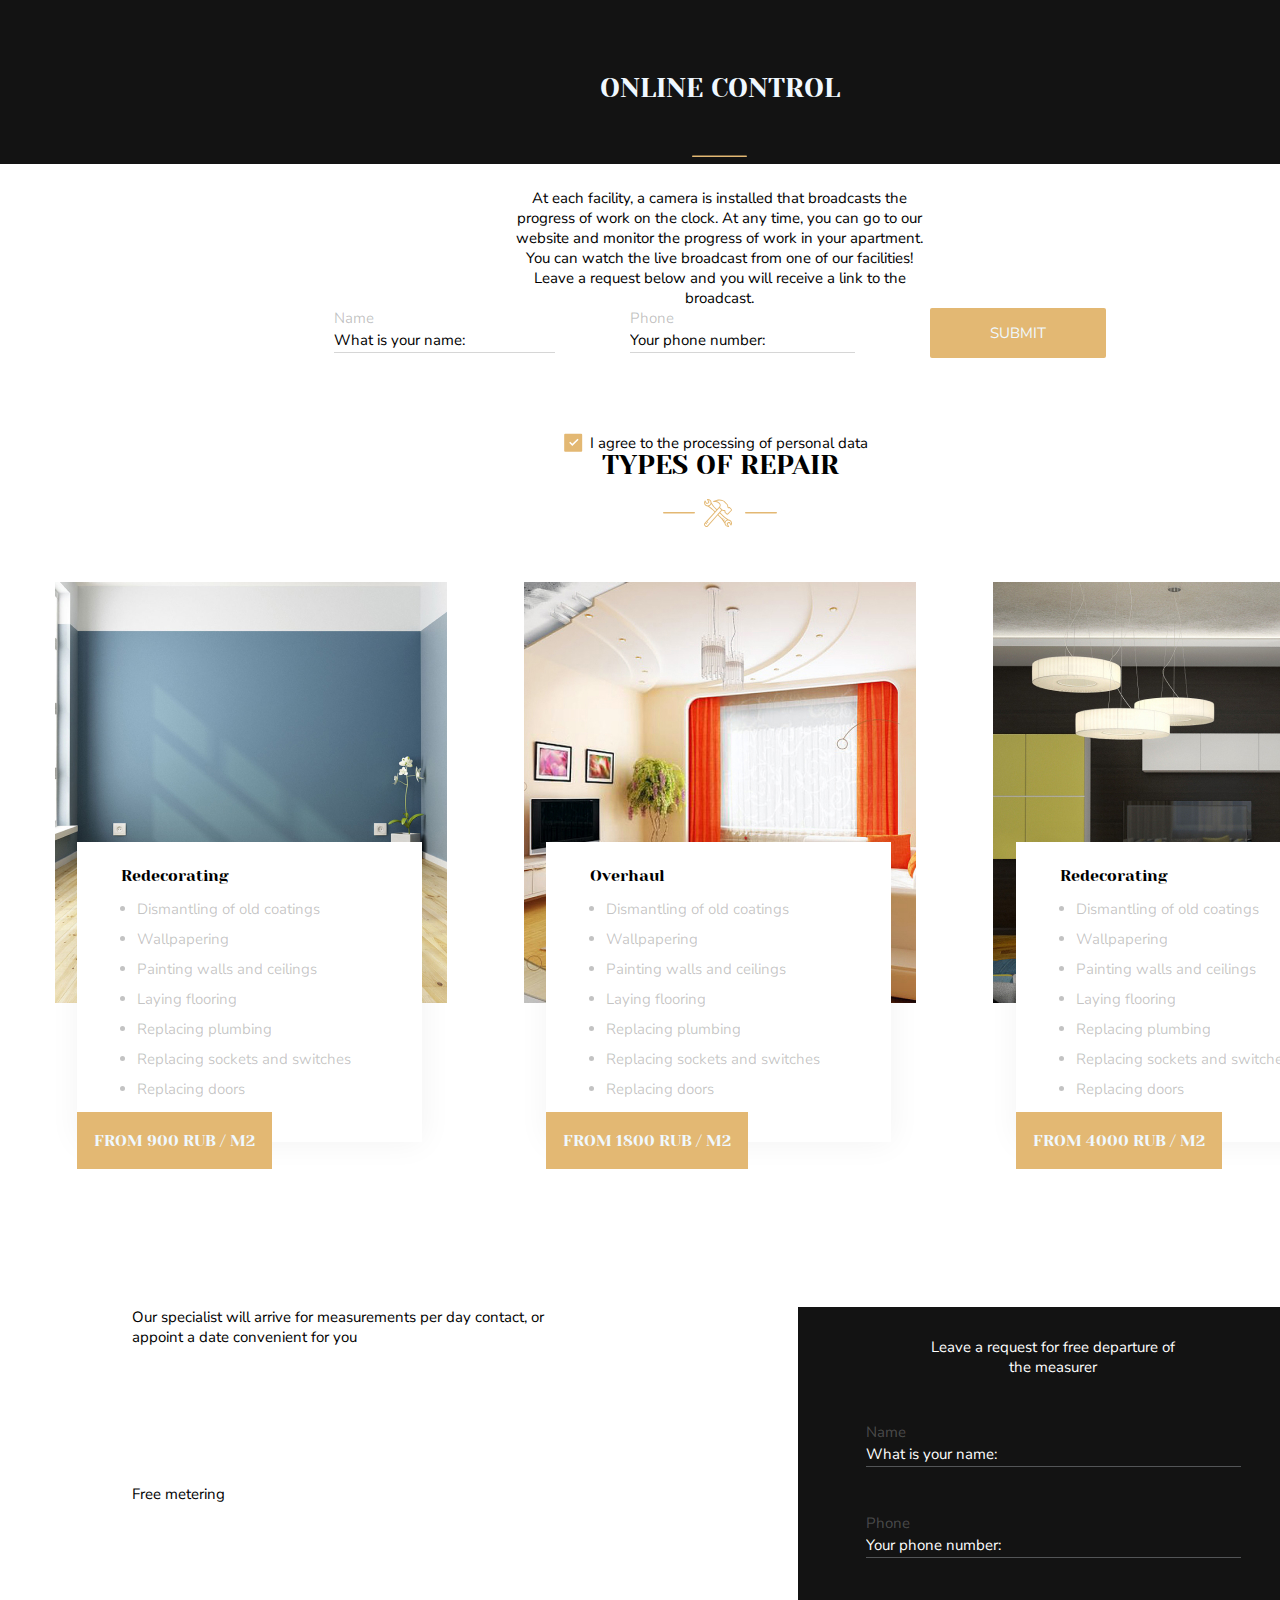
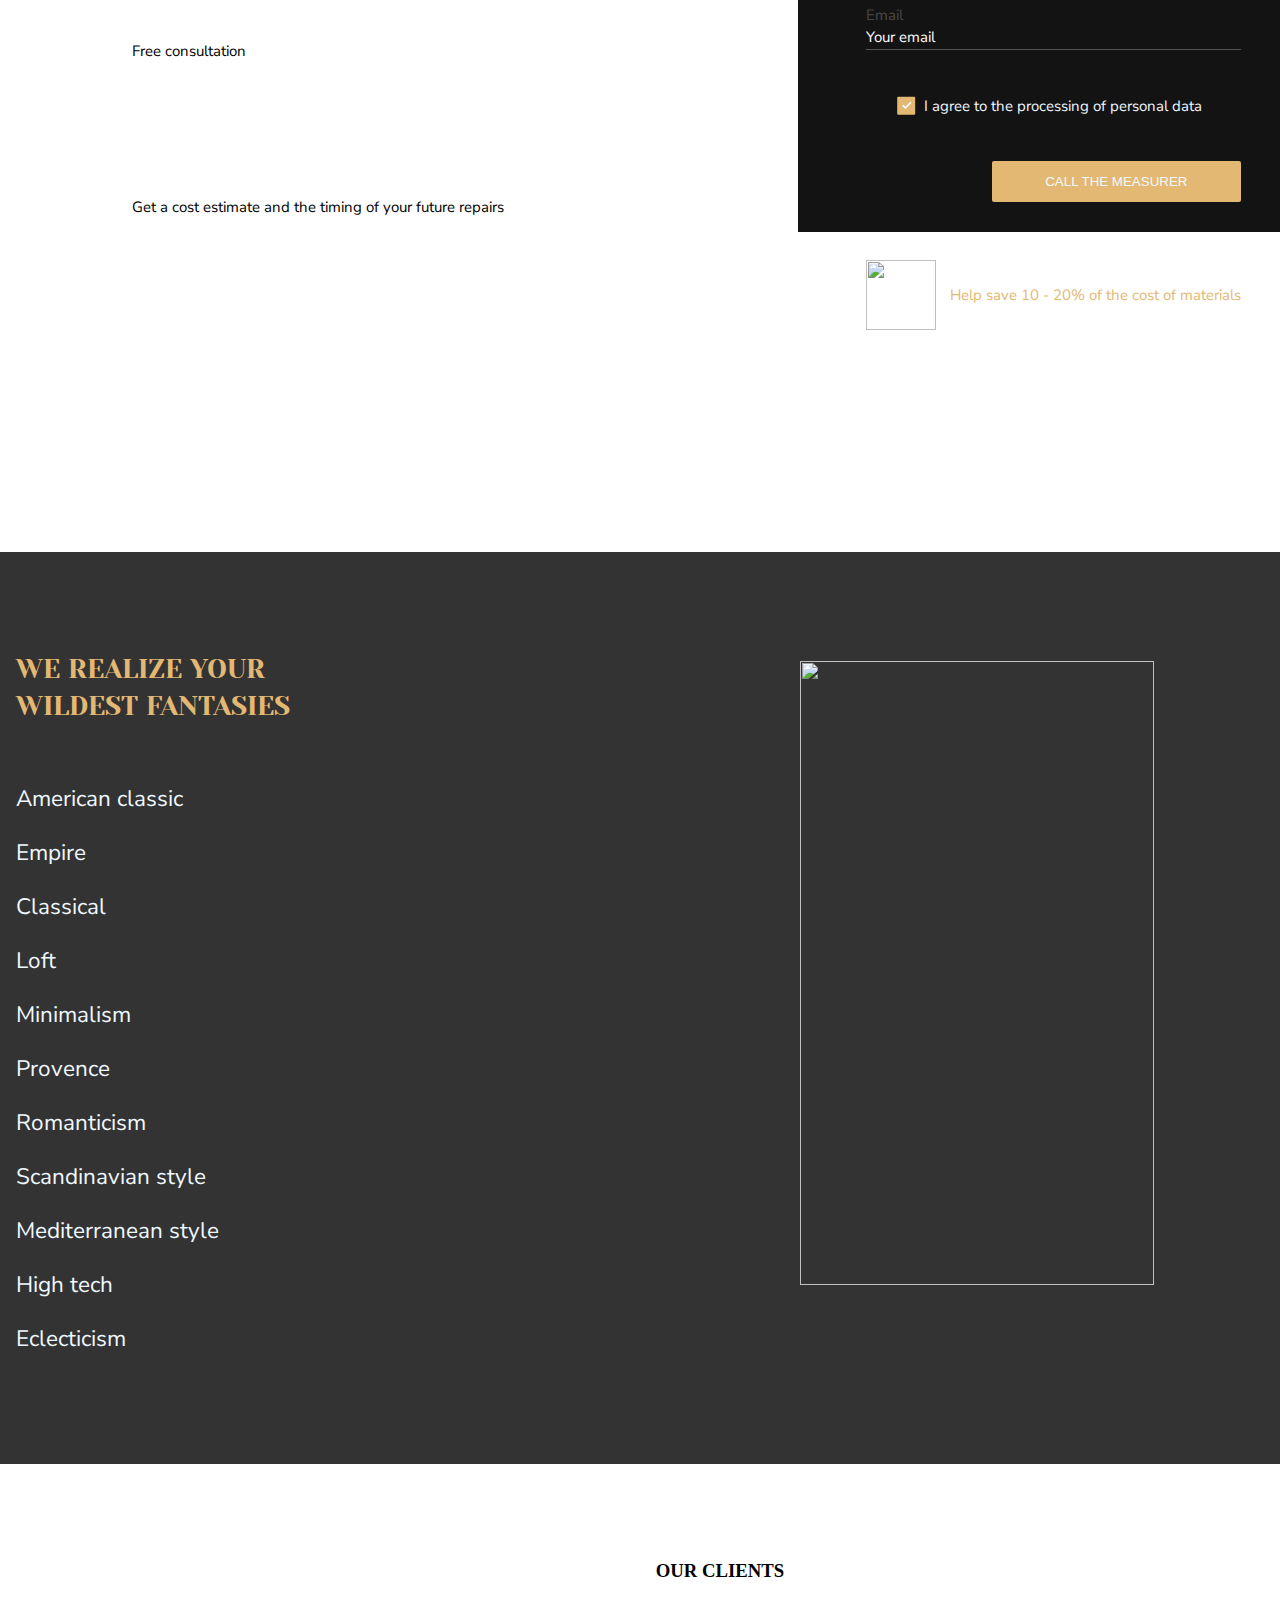
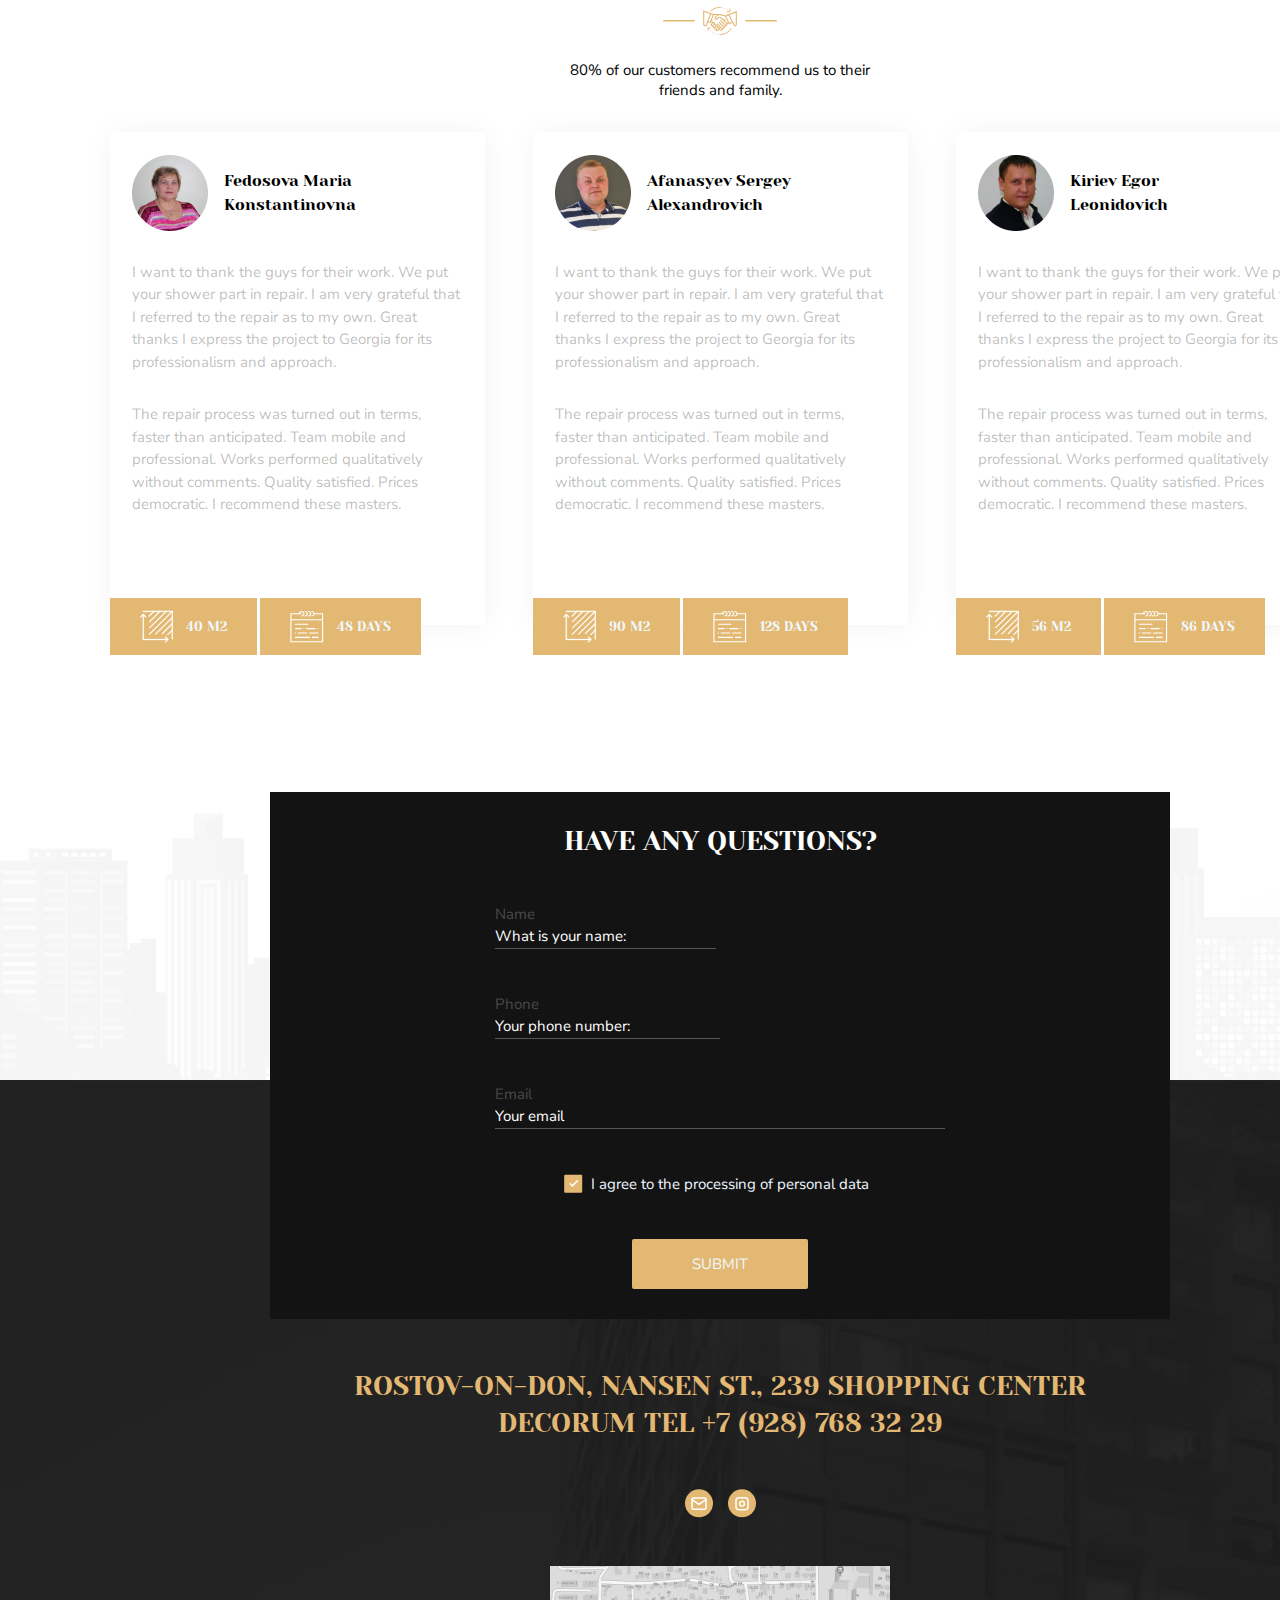
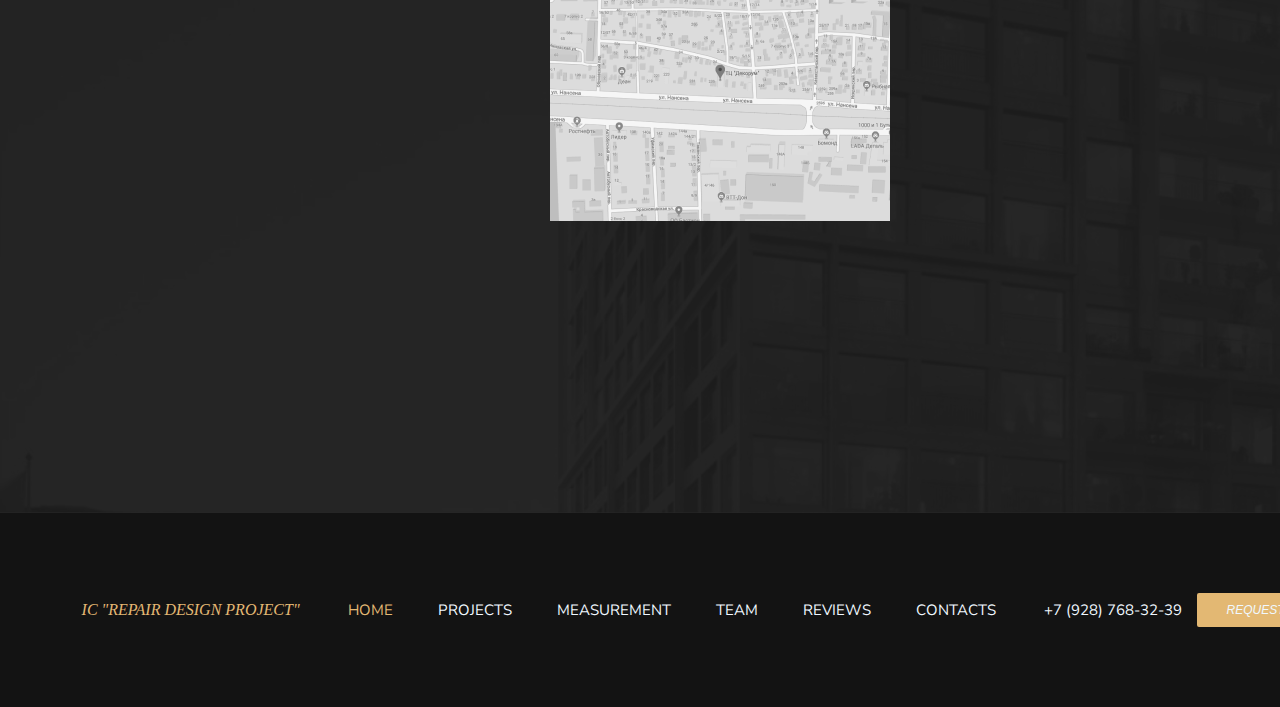
==== commit 2acd63cc: "tried to fix scale issue" ====
--- a/index.html
+++ b/index.html
@@ -30,7 +30,7 @@
                     <li>CONTACTS</li>
                 </ul>
                 <div class="end_nav common-font">
-                    <div class="number">+7 (928) 768-32-39</div>
+                    <div class="number common-font">+7 (928) 768-32-39</div>
                     <button class="gold-button" style="font-size: 0.8em;"><em>Request a call</em></button>
                 </div>
             </nav>
@@ -69,7 +69,8 @@
                         <div class="column1">
                             <div>
                                 <h3>City:</h3>
-                                <p class="common-font">Rostov-on-DonLCD <br> admiral</p>
+                                <p class="common-font">Rostov-on-Don <br> 
+                                LCD admiral</p>
                             </div>
                             <div>
                                 <h3>Repair time:</h3>
@@ -88,19 +89,18 @@
                             </div>
                         </div>
                     </div>
-                    <div class="slider"><img src="img/room.png" alt=""></div>
+                    <div class="slider"><img id="picture" src="img/room.png" alt=""></div>
                </div>
             </div>
         </section>
         <section class="third_step background_of_third_step">
             <div class="content_of_third_section">
-                <p class="header_of_third_section"><img src="img/online_control.svg" alt=""></p>
-                <div class="player">
-                    <img class="repair_img" src="img/repair.png" alt="">
-                    <img class="player_button" src="img/player_button.svg" alt="">  
-                </div>
+                <div class="header_of_third_section">
+                    <h3 class="header-text common-font">online control</h3>
+                    <img class="picture_of_camera" src="img/camera.svg" alt=""></div>
+                <div class="player"></div>
                 <div class="about_camera common-font black_text">
-                    <div class="hate"><img src="img/line.svg" alt=""></div> 
+                    <div class="hate"><img id="picture_of_line" src="img/line.svg" alt=""></div> 
                     <p>At each facility, a camera is installed that broadcasts the progress of work on the clock. At any time, you can go to our website and monitor the progress of work in your apartment. You can watch the live broadcast from one of our facilities! Leave a request below and you will receive a link to the broadcast.</p>
                 </div>
             
@@ -114,17 +114,18 @@
                         <input type="text" name="phone" id="phone" placeholder="Your phone number:">
                     </div>
                     <button class="form_button gold-button common-font">SUBMIT</button>
+                    <div class="checkbox"><img src="img/checkbox.svg" alt="">  
+                        <p class="common-font black_text">I agree to the processing of personal data</p>
+                    </div>
                 </form>
-                <div class="checkbox"><img src="img/checkbox.svg" alt="">  
-                    <p class="common-font black_text">I agree to the processing of personal data</p>
-                </div>
+                
              </div> 
         </section>
         <section class="fourth_step">
             <div class="content_of_fourth_section">
                 <div class="header_of_fourth_section">
-                    <h3 class="black_text">TYPES OF REPAIR</h3>
-                    <img src="img/types_of_repair.svg" alt="">
+                    <h3 class="black_text header-text">TYPES OF REPAIR</h3>
+                    <img id="repair" src="img/types_of_repair.svg" alt="">
                 </div>
                 <div class="gallery">
                     <div class="gallery_item1"><img src="img/Redecorating.jpg" alt="">
@@ -225,8 +226,8 @@
         <section class="sixth_step">
             <div class="content_of_sixth_step">
                 <div class="first_col_of_six_step">
-                    <div class="header-text header_of_sixth_section">
-                        <h3>We realize your <br>
+                    <div class="header_of_sixth_section">
+                        <h3 class="header-text">We realize your <br>
                             wildest fantasies</h3>
                     </div>
                     <div class="list_of_arch_styles common-font">
@@ -247,8 +248,8 @@
                 </div>
                 <div class="gallery2">
                     <div class="first_col">
-                        <img src="img/clock.png" alt="">
-                        <img src="img/tv.png" alt="">
+                        <div class="picture1"><img id="picture1" src="img/image 5.png" alt=""></div>
+                        <div class="picture2"><img src="img/tv.png" alt=""></div>
                     </div>
                     <div class="second_col">
                         <img src="img/sofa.png" alt="">
@@ -303,6 +304,30 @@
                     </div>    
             </div>
         </section>  
+
+        <section class="mobile_form">
+            <div class="cnt_of_form">
+                <form class="form common-font black_text mobile">
+                    <h3 class="header-text">have any questions?</h3>
+                    <div class="first_input">
+                        <label for="name">Name</label>
+                        <input type="text" name="name" id="name" placeholder="What is your name:">
+                    </div>
+                    <div class="second_input">
+                        <label for="phone">Phone</label>
+                        <input type="text" name="phone" id="phone" placeholder="Your phone number:">
+                    </div>
+                    <div class="third_input">
+                        <label for="question">Question</label>
+                        <input type="text" name="question" id="question" placeholder="I want to know:">
+                    </div>
+                    <button class="form_button gold-button common-font">SUBMIT</button>
+                    <div class="checkbox"><img src="img/checkbox.svg" alt="">  
+                        <p class="common-font black_text">I agree to the processing of personal data</p>
+                    </div>
+                </form>
+            </div>
+        </section>
         <section class="final_section">
             <div class="content_of_final_section">
                 <form class="form_of_fifth form_of_final common-font">
@@ -329,16 +354,19 @@
                         </div>
                     </div>    
                 </form>
-                <div class="header-text gold-text">
+                <div class="nansen header-text gold-text">
                     <p style="text-align: center;">Rostov-on-Don, Nansen St., 239 Shopping Center <br>
                     Decorum Tel +7 (928) 768 32 29
                     </p>
                 </div>
                 <div class="sm"><img src="img/sm.svg" alt=""></div>
-                <div class="map"><img src="img/map.png" alt=""></div>
+                <div class="map"><img src="img/map1.png" alt=""></div>
             </div>
         </section>     
+
     </main>
+
+
     <footer>
         <div class="content_of_footer">
             <div class="logo gold-text">IC "Repair Design Project"</div>
--- a/style.css
+++ b/style.css
@@ -74,15 +74,15 @@
 
  .calc, .sub {
     background-color: #E3B873;
-    height: 5em;
-    width: 32em;
+    height: 14rem;
+    width: 5rem;
     border: none;
     border-radius: 0.1em;
 }
 
 .empty {
     background-color: #00000000;
-    border: #fff solid 0.2em;
+    border: #fff solid 0.2rem;
 }
 
  .opacity-button {
@@ -97,11 +97,19 @@
 }
 
 
-.first_step, .second_step, .third_step, .fourth_step, .sixth_step, .seventh_step, .final_section, footer  {
+.first_step, .second_step, .third_step, .fourth_step, .sixth_step, .seventh_step, .final_section, footer, .mobile_form  {
      background-color: #131313;
      width: 100vw;
      height: 100vh;
      min-width: 1440px;
+ }
+
+.mobile_form {
+    display: none;
+}
+
+ .mobile {
+     display: none;
  }
 
  .first_step {
@@ -115,7 +123,7 @@
 }
 
 .second_step {
-    padding: 5em 0;
+    padding: 5rem 0;
     height: auto;
 }
 
@@ -194,7 +202,7 @@
  .content_text {
     display: flex;
     flex-direction: column;
-    gap: 2em;
+    gap: 2rem;
     height: auto;
     color: #fff;
  }
@@ -236,20 +244,19 @@
  }
  
 .Completed_projects {
-    gap: 2em;
+    gap: 5rem;
     height: auto;
-    margin-top: 3em;
     display: flex;
     flex-direction: column;
     justify-content: space-between;
-    max-width: 30em;
+    max-width: 30rem;
 }
 
 .description {
     color: aliceblue;
     display: flex;
     flex-flow: row wrap;
-    justify-content: space-between;
+    gap: 5em;
     height: auto;
     line-height: 26.73px;
 }
@@ -321,6 +328,13 @@
     left: 40%;
 }
 
+.header_of_third_section {
+    display: flex;
+    flex-direction: column;
+    align-items: center;
+    gap: 3rem;
+}
+
 .content_of_third_section p {
     text-align: center;
 }
@@ -330,11 +344,12 @@
 }
 
 .form {
+    gap: 5em;
+    flex-wrap: wrap;
     display: flex;
-    margin: 5em auto;
     width: 60%;
     flex-direction: row;
-    justify-content: space-evenly;
+    justify-content: center;
 }
 
 .first_input .second_input {
@@ -583,7 +598,6 @@
 
     .gallery2 {
         display: flex;
-        gap: 3rem;
     }
 
     .first_col, .second_col {
@@ -749,7 +763,7 @@
     }
 
     .lead-header {
-        font-size: 2.5em;
+        font-size: 3rem;
         line-height: inherit;
     }
 
@@ -791,17 +805,31 @@
     .slider {
         display: flex;
         width: auto;
-        flex-basis: 457em;
-    }
-
-    @media screen and (max-width:414px) {
+    }
+
+    
+
+    #picture1 {
+        height: 39em;
+        object-fit: cover;
+        width: 354px;
+    }
+
+    @media screen and (max-width: 414px) {
+
+        * {
+            margin: 0;
+            padding: 0;
+            box-sizing: border-box;
+            outline: solid red 2px;
+            font-style: normal;
+        }
+
         .mid_nav, .gold-button {
             display: none;
         }
 
         .header_nav, .number {
-            /* font-size: 2.5em; */
-            height: 10em;
             display: flex;
             align-items: center;
             justify-content: center;
@@ -811,20 +839,26 @@
             padding: 0em 2em;
         }
 
+        .header_nav, .first_step, .second_step,.third_step,.fourth_step,.fifth_step,.sixth_step,.seventh_step,.final_section, footer, .mobile_form {
+            max-width: 100vw;
+            height: auto;   
+        }
+
+        .header_nav {
+            height: 10rem;
+        }
+
         .first_step {
-            width: 100%;
-            height: 120em;
+            height: 135rem;
         }
 
         .content_of_first_section, .content_of_second_section {
             width: 100vw;
-            /* font-size: 2.5em; */
             justify-content: center;
-            padding: 5em;
         }
 
         .logo {
-            font-size: 2.5em;
+            font-size: 3rem;
         }
 
         .buttons {
@@ -835,18 +869,16 @@
         }
         
         .calc, .sub {
-            height: 5em;
+            height: 12rem;
             width: inherit;
         }
 
         .common-font {
-            font-size: 2.5em;
+            font-size: 3rem;
         }
 
         .content_text {
             font-size: 1.5em;
-            /* width: 81em; */
-            /* max-width: 1356px; */
             display: flex;
             flex-direction: column;
             gap: 3em;
@@ -855,17 +887,17 @@
         }
 
         .lead-header {
-            font-size: 4em;
+            font-size: 5rem;
         }
 
         .nav_of_second_section {
             display: none;
         }
 
-        .content_of_second_section {
-            margin-top: 1em;
+        .content_of_second_section, .content_of_third_section,.content_of_fourth_section,.cnt_of_form {
             flex-direction: column;
             align-items: center;
+            padding: 5rem;
         }
 
         .Completed_projects {
@@ -874,8 +906,8 @@
         }
 
         .header-text {
-            font-size: 2.5em;
-            line-height: 1em;
+            font-size: 65.5px;
+            line-height: 1.5;
         }
 
         .slider_arrows {
@@ -883,14 +915,356 @@
         }
 
         .slider {
-            order: 2;
+            order: 1;
         }
 
         .description {
+            justify-content: flex-start;
             display: flex;
             flex-direction: row;
-            width: fit-content;
+            width: 75rem;
+            order: 4;
+            line-height: normal;
+            gap: 20rem;
         }
         
+        .test {
+            display: flex;
+            align-items: center;
+            flex-direction: column;
+            height: auto;
+            max-height: none;
+            gap: 7rem;
+        }
+
+        .Completed_projects {
+            min-width: 68rem;
+        }
+
+        .monitor {
+            line-height: 5.5rem;
+        }
+
+        .repair_img {
+            min-width: 76rem;
+            height: auto;
+        }
         
-    }+        .description h3 {
+            font-size: 2.5rem;
+            line-height: 6rem;
+        }
+
+        .column1, .column2 {
+            height: 30em;
+        }
+
+        div.column1, .column2 {
+            gap: 5em;
+        }
+
+        .picture_of_camera {
+            height: auto;
+            width: 25rem;
+        }
+
+        .player {
+            width: 80rem;
+            height: 42rem;
+            margin: 5rem;
+            background-image: url('img/repair.png');
+            background-size: contain ;
+        }
+
+        .third_step {
+            background-color: #131313;
+        }
+
+        .content_of_third_section {
+            background-color: #131313;
+        }
+
+        .about_camera {
+            color: #fff;
+            line-height: 6rem;
+            max-width: none;
+        }
+
+        #picture_of_line {
+            height: auto;
+            width: 30rem;
+        }
+
+        .form label {
+            color: rgba(255, 255, 255, 0.399);
+        }
+
+        .form {
+            flex-wrap: nowrap;
+            flex-direction: column;
+            gap: 8rem;
+            width: auto;
+            height: auto;
+            justify-content: space-evenly;
+        }
+
+        .content_of_third_section .form {
+            margin-top: 20rem;
+            font-size: 4rem;
+        }
+
+        input[type=text] {
+            width: 40rem;
+            font-size: 1.5rem;
+            padding: 5rem 0px;
+            box-sizing: border-box;
+            background-color: #131313;
+            color: #fff;
+            border: none;
+            border-bottom: 1px solid rgba(255, 255, 255, 0.94);
+        }
+
+        ::placeholder {
+            color: #fff;
+            font-size: 2.5em;
+        }
+
+        .black_text {
+            color: #fff;
+        }
+
+        .checkbox {
+            justify-content: flex-start;
+            width: auto;
+            max-width: none;
+        }
+
+        .checkbox .common-font {
+            font-size: 1em;
+        }
+
+        .content_of_third_section .form_button {
+            display: block;
+            font-size: 3rem;
+            order: 1;
+            position: relative;
+            bottom: -10rem;
+        }
+
+        .content_of_fourth_section {
+            padding: 5rem;
+            height: auto;
+        }
+
+        .header_of_fourth_section {
+            height: auto;
+        }
+
+        .content_of_fourth_section .black_text {
+            color: #131313;
+        }
+
+        .gallery {
+            flex-direction: column;
+        }
+
+        .form_of_fifth {
+            display: none;
+        }
+
+        .gallery_item1,.gallery_item2,.gallery_item3 {
+            height: 125rem;
+        }
+
+        .gallery_item1 > img {
+            height: auto;
+            width: 80rem;
+        }
+
+        .gallery_item2 > img {
+            height: auto;
+            width: 80rem;
+        }
+
+        .gallery_item3 > img {
+            height: auto;
+            width: 80rem;
+        }
+
+        .desc1 .header-text {
+            font-size: 1.5em;
+        }
+
+        .desc1 {
+            width: 65rem;
+            height: 60rem;
+            display: flex;
+            position: relative;
+            flex-direction: column;
+            background-color: #fff;
+            padding: 3rem 10rem;
+            top: -36rem;
+            left: 0;
+            justify-content: flex-start;
+            box-shadow: 1px 1px 30px #1313130d;
+        }
+
+        .fifth_step {
+            display: none;
+        }
+
+        .desc1 .form_button {
+            display: block;
+            height: 2.5em;
+        }
+
+        .btn_desc1 {
+            bottom: -1.2em;
+            height: 1.5em;
+            width: 13em;
+        }
+
+        .fourth_step {
+            margin-top: 10em;
+        }
+
+        #repair {
+            height: auto;
+            width: 25rem;
+        }
+
+        .sixth_step {
+            margin-top: 5em;
+            height: auto;
+            background-image: none;
+            background-color: #fff;
+        }
+
+        .content_of_sixth_step {
+            padding: 5rem;
+            align-items: center;
+            text-align: center;
+            gap: 5em;
+        }
+
+        /* .first_col_of_six_step {
+            display: none;
+        } */
+
+        .list_of_arch_styles {
+            display: none;
+        }
+
+        .seventh_step {
+            display: none;
+        }
+
+        .gallery2 {
+            flex-direction: row;
+        }
+
+        .gallery2 img {
+            display: none;
+        }
+      
+
+        #picture1 {
+            display: block;
+            width: 80rem;
+            height: auto;
+            object-fit: cover;
+        }
+
+        
+
+        #picture1::before {
+            content: url("img/image 5.3.png");
+        }
+
+        .mobile_form {
+            display: block;
+            height: auto;
+            margin-top: -31rem;
+        }
+
+        .first_input,.second_input,.third_input {
+            flex-direction: column;
+            display: flex;
+            height: 18rem;
+        }
+
+        .cnt_of_form {
+            display: flex;
+            flex-direction: column;
+            align-items: center;
+            justify-content: center;
+            padding: 5rem;
+        }
+
+        .cnt_of_form h3 {
+            text-align: center;
+            font-size: 65.50px;
+        }
+
+        .mobile_form .form {
+            padding-top: 9em;
+            gap: 4em;
+            width: 80rem;
+        }
+
+        .mobile input {
+            font-size: 1rem;
+        }
+
+
+        .mobile .gold-button {
+            display: block;
+            font-size: 1.3em;
+            order: 1;
+        }
+
+        .mobile .checkbox {
+            order: 0;
+            font-size: 1.3rem;
+        }
+
+        .final_section {
+            height: auto;
+            background-color: #131313;
+        }
+
+        .content_of_final_section {
+            position: static;
+            padding: 5rem;
+            height: auto;
+        }
+
+        .map {
+            order: 0;
+        }
+
+        .nansen {
+            order: 1;
+        }
+
+        .sm {
+            order: 2;
+            width: 50em;
+            height: auto;
+        }
+
+        .sm img {
+            height: auto;
+            width: 50em;
+        }
+
+        footer {
+            display: none;
+        }
+
+        .map img {
+            height: auto;
+            width: 80rem;
+        }
+    }
+
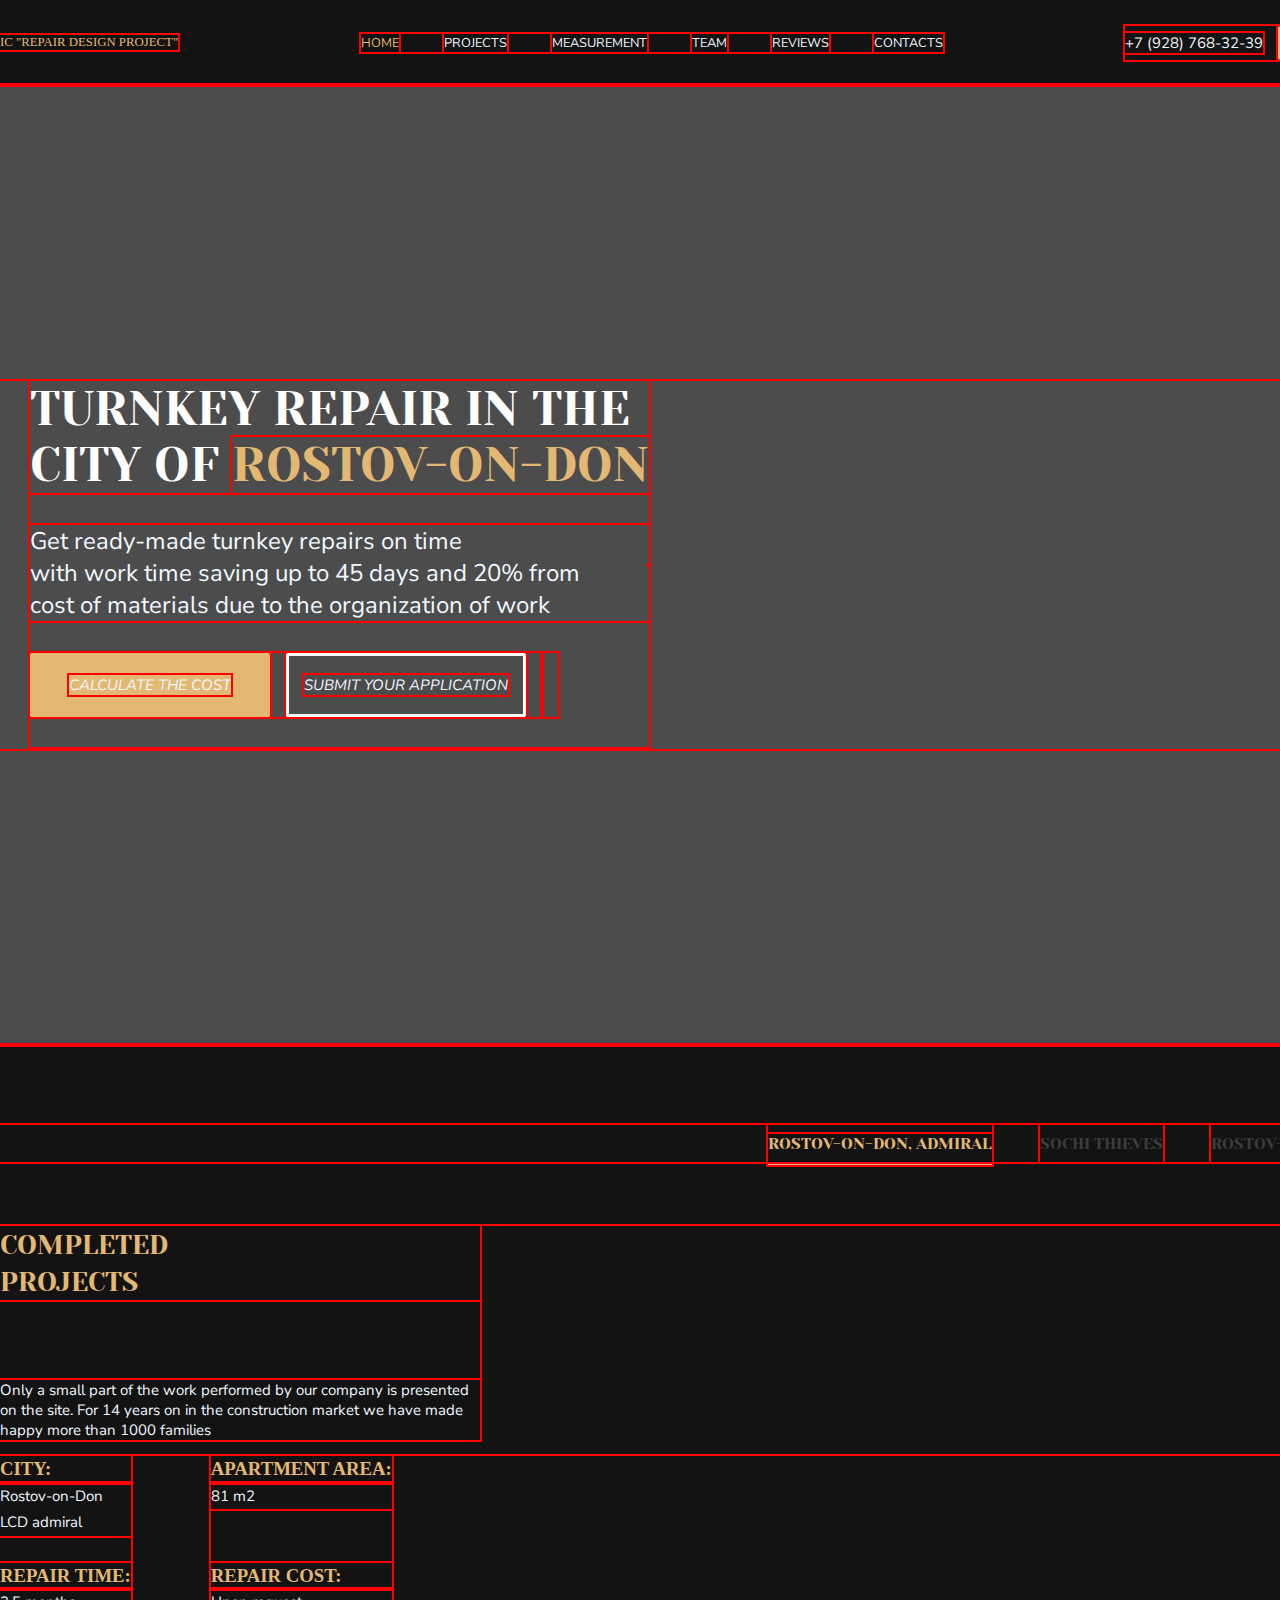
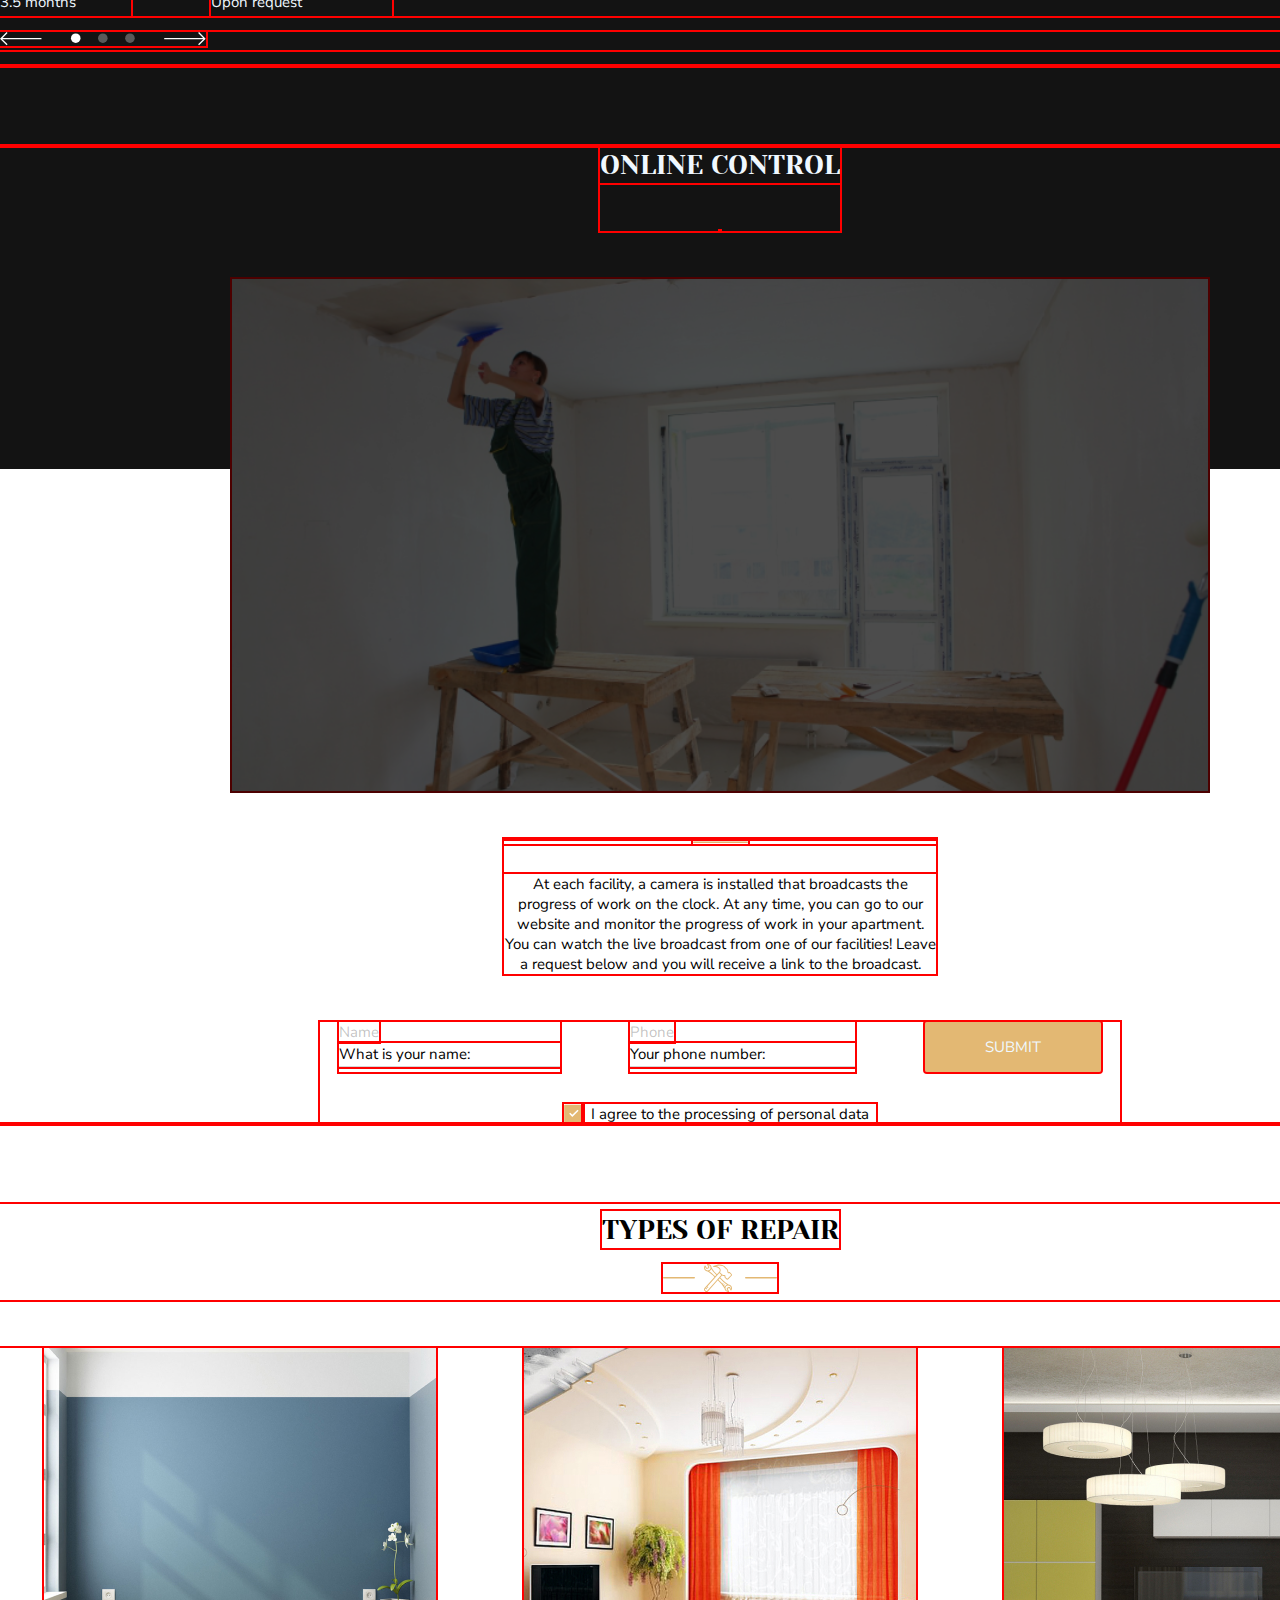
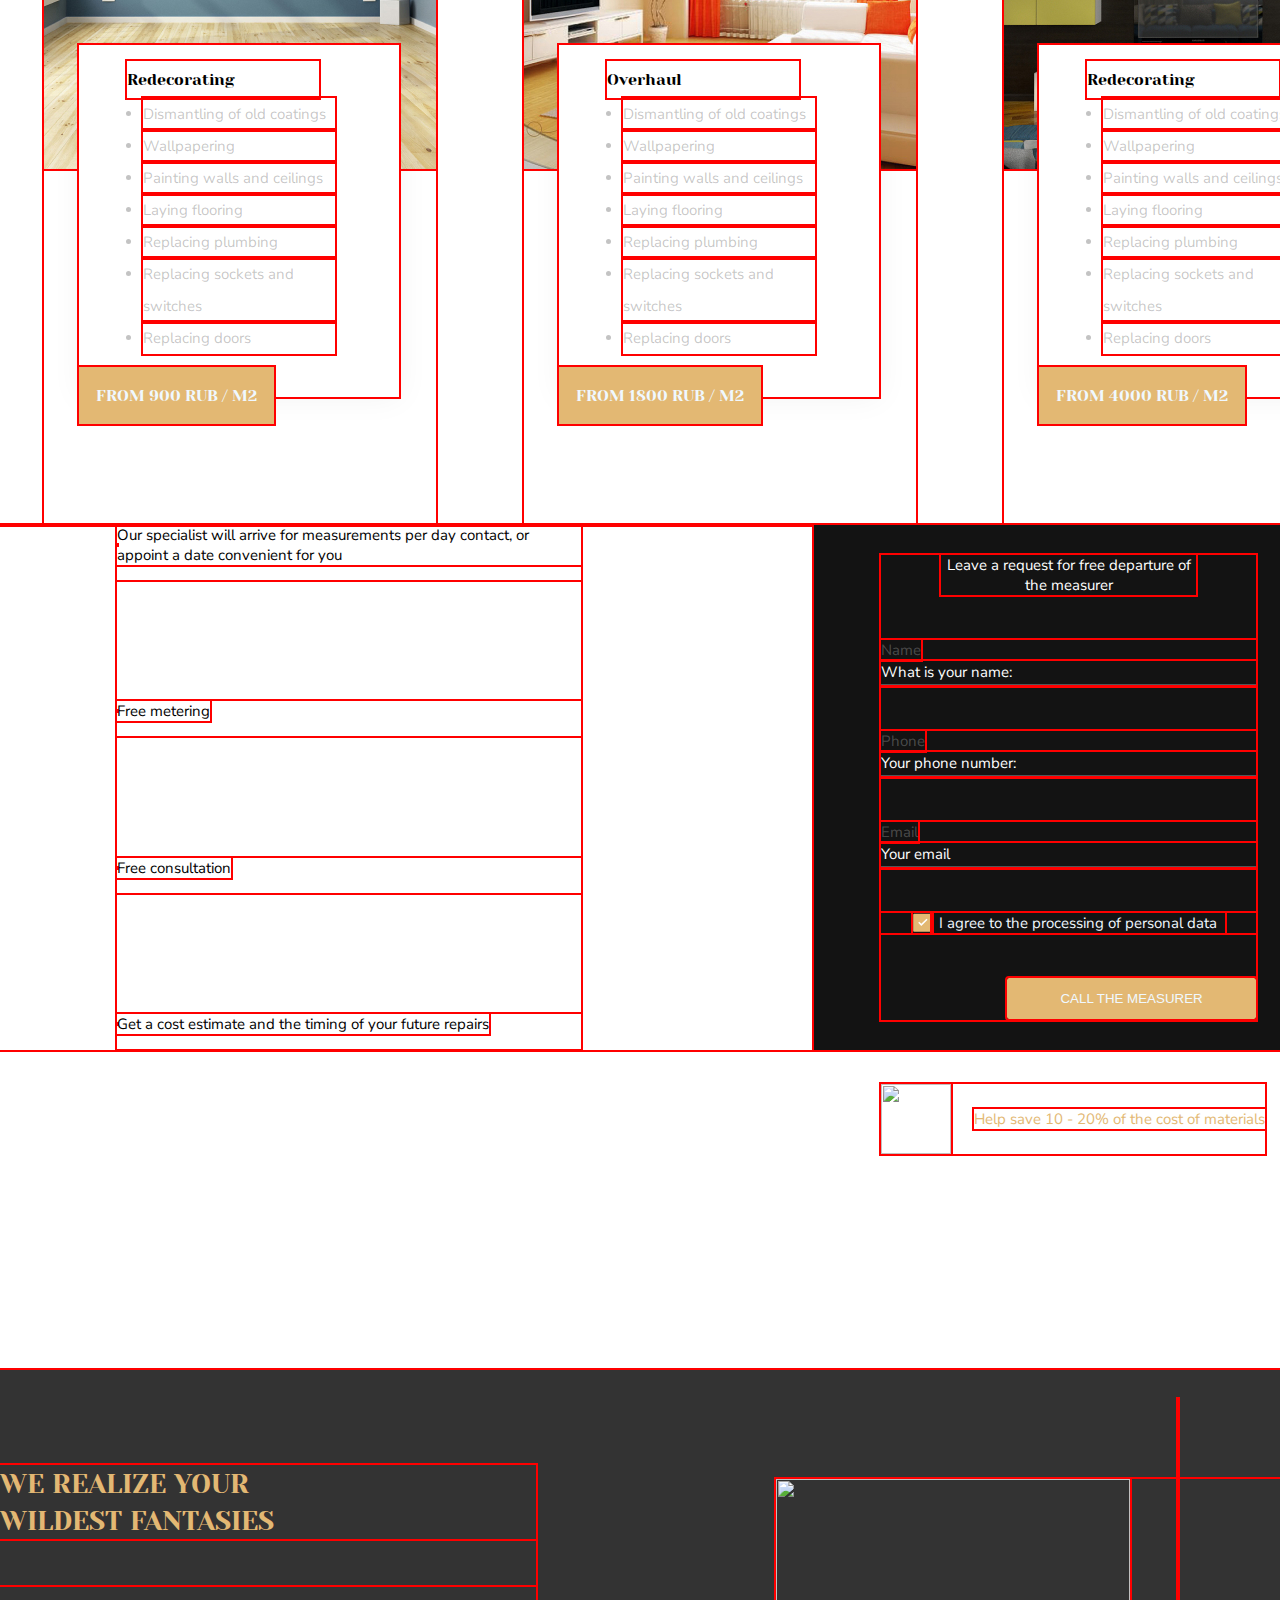
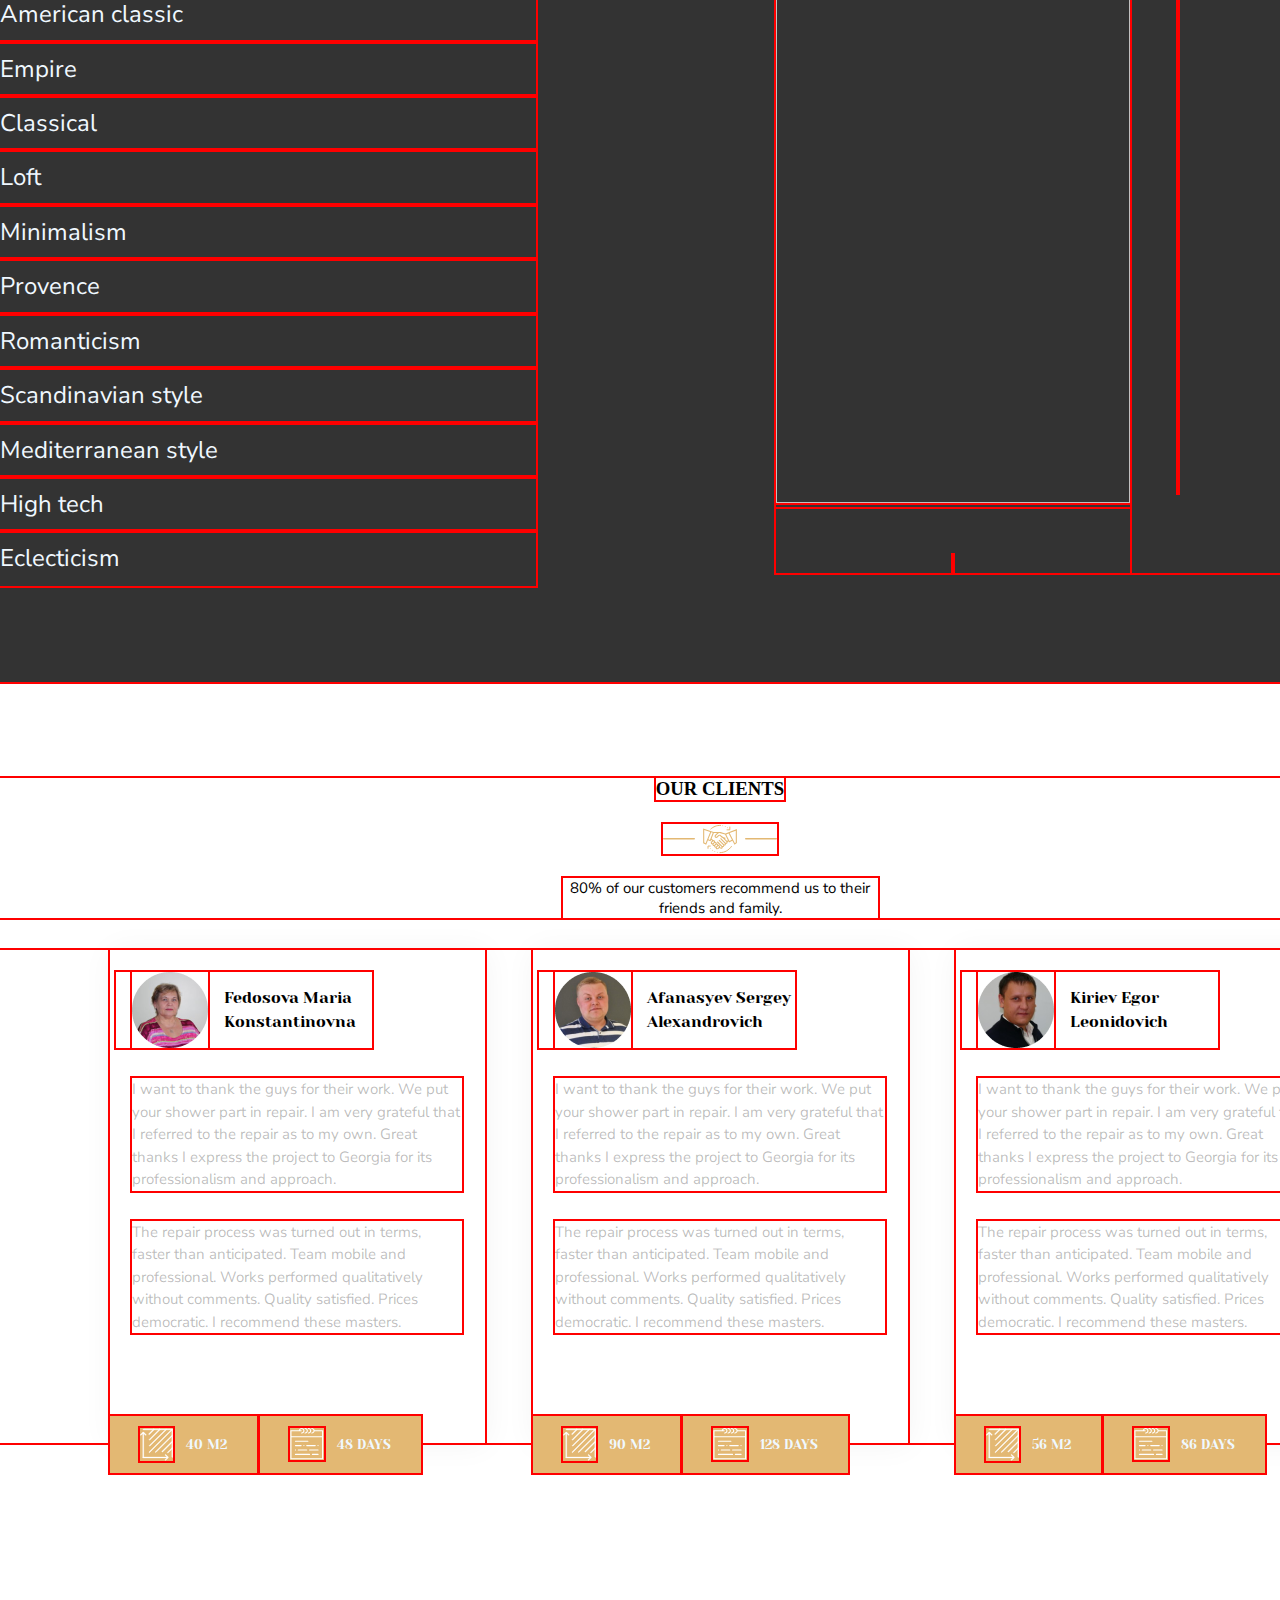
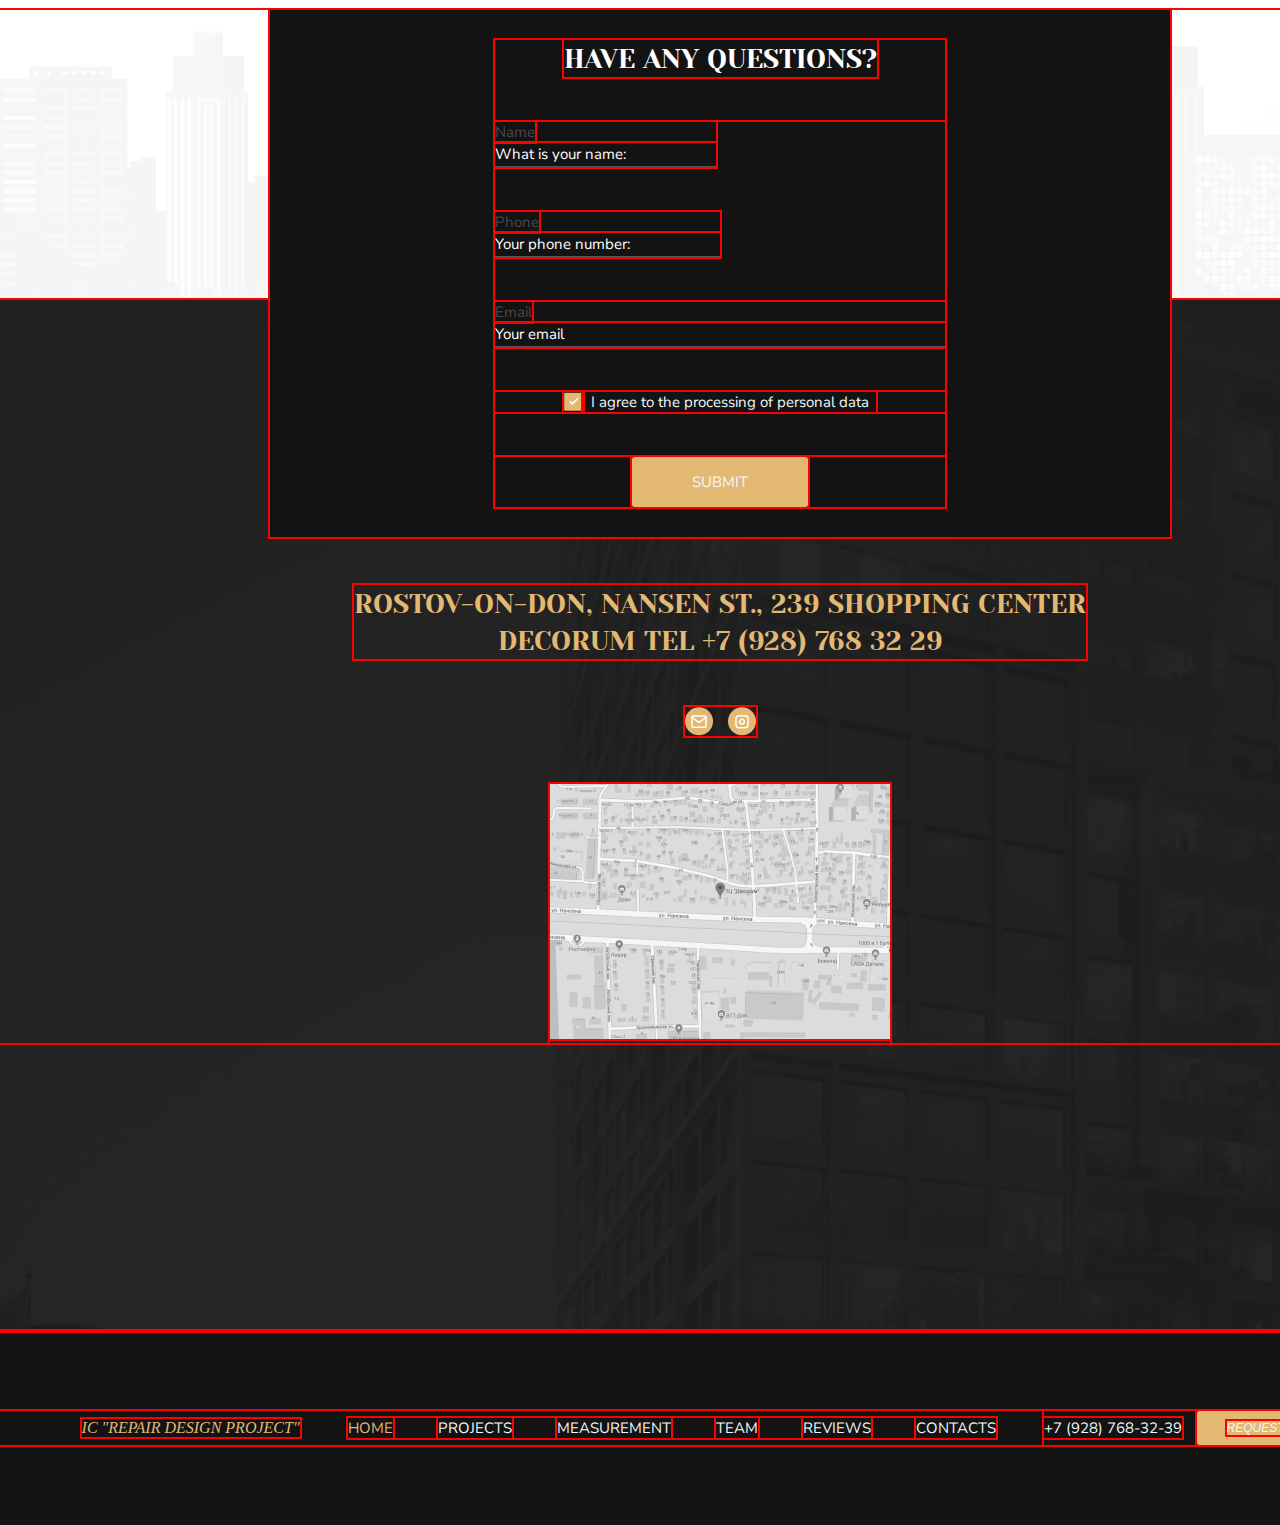
==== commit 871529c6: "request" ====
--- a/index.html
+++ b/index.html
@@ -53,7 +53,7 @@
         <section class="second_step">
             <div class="content_of_second_section">
                 <div class="nav_of_second_section header-text">
-                    <ul>
+                    <ul class="noss">
                         <li><span class="line">Rostov-on-Don, Admiral</span></li>
                         <li>Sochi Thieves</li>
                         <li>Rostov-on-Don Patriotic</li>
@@ -62,9 +62,9 @@
                <div class="test">
                     <div class="Completed_projects">
                         <h2 class="header-text gold-text ">Completed <br> projects</h2>
-                        <p class="common-font monitor">Only a small part of the work performed by our company is presented on the site. For 14 years on in the construction     market we have made happy more than 1000 families</p>
-                        <div class="slider_arrows"><img src="img/slider_arrows.svg" alt=""></div>
+                        <p class="common-font">Only a small part of the work performed by our company is presented on the site. For 14 years on in the construction     market we have made happy more than 1000 families</p>
                    </div>
+                   
                    <div class="description">
                         <div class="column1">
                             <div>
@@ -89,6 +89,7 @@
                             </div>
                         </div>
                     </div>
+                    <div class="slider_arrows"><img src="img/slider_arrows.svg" alt=""></div>
                     <div class="slider"><img id="picture" src="img/room.png" alt=""></div>
                </div>
             </div>
--- a/style.css
+++ b/style.css
@@ -2,6 +2,7 @@
      margin: 0;
      padding: 0;
      box-sizing: border-box;
+     outline: solid 2px red;
  }
 
  .header_nav {
@@ -11,9 +12,8 @@
  }
 
 .header_content  {
-     font-size: 0.8em;
+     font-size: 0.8rem;
      display: flex;
-     padding: 0 1em;
      max-width: 1400px;
      min-width: 1440px;
      height: 85px;
@@ -25,16 +25,14 @@
 
  .header_nav li{
      list-style: none;
-     font-size: 0.8em;
+     font-size: 0.8rem;
      display: inline;
-     margin-left: 1.5em;
  }
 
  .nav_of_second_section li{
      color: aliceblue;
      list-style-type: none;
      display: inline;
-     padding-right: 3em;
      font-style: normal;
      text-transform: uppercase;
      color: rgba(240, 248, 255, 0.183);
@@ -74,10 +72,10 @@
 
  .calc, .sub {
     background-color: #E3B873;
-    height: 14rem;
-    width: 5rem;
+    height: 4rem;
+    width: 15rem;
     border: none;
-    border-radius: 0.1em;
+    border-radius: 0.1rem;
 }
 
 .empty {
@@ -116,7 +114,7 @@
     background: rgba(0, 0, 0, 0.7) url("img/main-cover.png");
     background-blend-mode: darken;
     width: 100%;
-    height: 60em;
+    height: 60rem;
     background-size: cover;
     display: flex;
     align-items: center;
@@ -164,7 +162,6 @@
     max-width: 1440px;
     min-width: 1440px;
     margin: auto;
-    padding: 0 1rem;
  }
 
  .content_of_first_section {
@@ -175,7 +172,7 @@
 }
 
  .content_of_second_section {
-    gap: 4em;
+    gap: 4rem;
     flex-wrap: wrap;
     height: auto;
     display: flex;
@@ -184,6 +181,7 @@
  }
 
  .content_of_third_section {
+     gap: 3rem;
      height: auto;   
      display: flex;
      flex-direction: column;
@@ -241,6 +239,11 @@
     font-size: 27px;
     line-height: 37px;
     text-transform: uppercase;
+ }
+
+ .noss {
+     display: flex;
+     gap: 3rem;
  }
  
 .Completed_projects {
@@ -256,7 +259,7 @@
     color: aliceblue;
     display: flex;
     flex-flow: row wrap;
-    gap: 5em;
+    gap: 5rem;
     height: auto;
     line-height: 26.73px;
 }
@@ -280,7 +283,6 @@
 }
 
 .nav_of_second_section{
-    width: inherit;
     display: flex;
     font-size: medium;
     justify-content: flex-end;
@@ -312,7 +314,11 @@
 
 .player {
     position: relative;
-    width: 50%;
+    filter: brightness(0.3);
+    width: 61rem;
+    height: 32rem;
+    background-image: url(img/repair.png);
+    background-size: cover;  
 }
 
 .repair_img {
@@ -340,16 +346,13 @@
 }
 
 .form {
-    height: 50px;
-}
-
-.form {
-    gap: 5em;
+    gap: 2rem;
     flex-wrap: wrap;
     display: flex;
-    width: 60%;
+    width: 50rem;
     flex-direction: row;
-    justify-content: center;
+    justify-content: space-around;
+    height: auto;
 }
 
 .first_input .second_input {
@@ -396,7 +399,7 @@
 
     .header_of_fourth_section {
         display: flex;
-        height: 6em;
+        height: 6rem;
         flex-direction: column;
         align-items: center;
         justify-content: space-around;
@@ -411,7 +414,7 @@
 
     .gallery {
         display: flex;
-        margin-top: 3em;
+        margin-top: 3rem;
         height: auto;
         flex-direction: row;
         justify-content: space-around;
@@ -422,15 +425,15 @@
     }
 
     .desc1 {
-        max-width: 23em;
-        height: 20em;
+        max-width: 20rem;
+        height: 22rem;
         display: flex;
         position: relative;
         flex-direction: column;
         background-color: #fff;
-        padding: 1em 4em;
-        top: -11em;
-        left: 1.5em;
+        padding: 1rem 4rem;
+        top: -8rem;
+        left: 2.2rem;
         justify-content: flex-start;
         box-shadow: 1px 1px 30px #1313130d;
     }
@@ -443,7 +446,7 @@
     }
 
     .desc1 ul li {
-        line-height: 2em;
+        line-height: 2rem;
         color: #13131341;
     }
 
@@ -452,7 +455,7 @@
         padding: 10px 17px;
         left: 0;
         position: absolute;
-        bottom: -2em;
+        bottom: -2rem;
         border-radius: 0%;
         font-size: medium;
     }
@@ -461,7 +464,7 @@
         display: flex;
         flex-direction: column;
         justify-content: space-between;
-        max-width: 29em;
+        max-width: 29rem;
     }
 
     .item_01, .item_02, .item_03, .item_04 {
@@ -541,9 +544,9 @@
         display: flex;
         justify-content: space-between;
         align-items: center;
-        bottom: -6.5em;
+        bottom: -6.5rem;
         position: absolute;
-        min-width: 25em;
+        min-width: 24rem;
     }
 
     .piggy p {
@@ -570,7 +573,7 @@
 
     .content_of_sixth_step {
         flex-wrap: wrap;
-        gap: 15em;
+        gap: 15rem;
         display: flex;
         flex-direction: column;
         justify-content: center;
@@ -579,15 +582,15 @@
 
     .list_of_arch_styles li {
         list-style-type: none;
-        line-height: 2.4em;
-        font-size: 1.5em;
+        line-height: 3.4rem;
+        font-size: 1.5rem;
     }
 
     .first_col_of_six_step {
         display: flex;
         flex-direction: column;
         flex-wrap: nowrap;
-        gap: 3em;
+        gap: 3rem;
     }
 
     .arch {
@@ -598,6 +601,7 @@
 
     .gallery2 {
         display: flex;
+        gap: 3rem;
     }
 
     .first_col, .second_col {
@@ -605,7 +609,7 @@
         align-items: center;
         justify-content: center;
         flex-direction: column;
-        gap: 3em;
+        gap: 3rem;
     }
 
     .second_col {
@@ -768,7 +772,7 @@
     }
 
     .lead-text {
-        font-size: 1.5em;
+        font-size: 1.5rem;
     }
 
     footer {
@@ -794,11 +798,11 @@
     }
 
     .test {
-        max-height: 33em;
+        max-height: 33rem;
         display: flex;
         flex-direction: column;
         flex-wrap: wrap;
-        gap: 1em;
+        gap: 1rem;
         justify-content: space-between;
     }
 
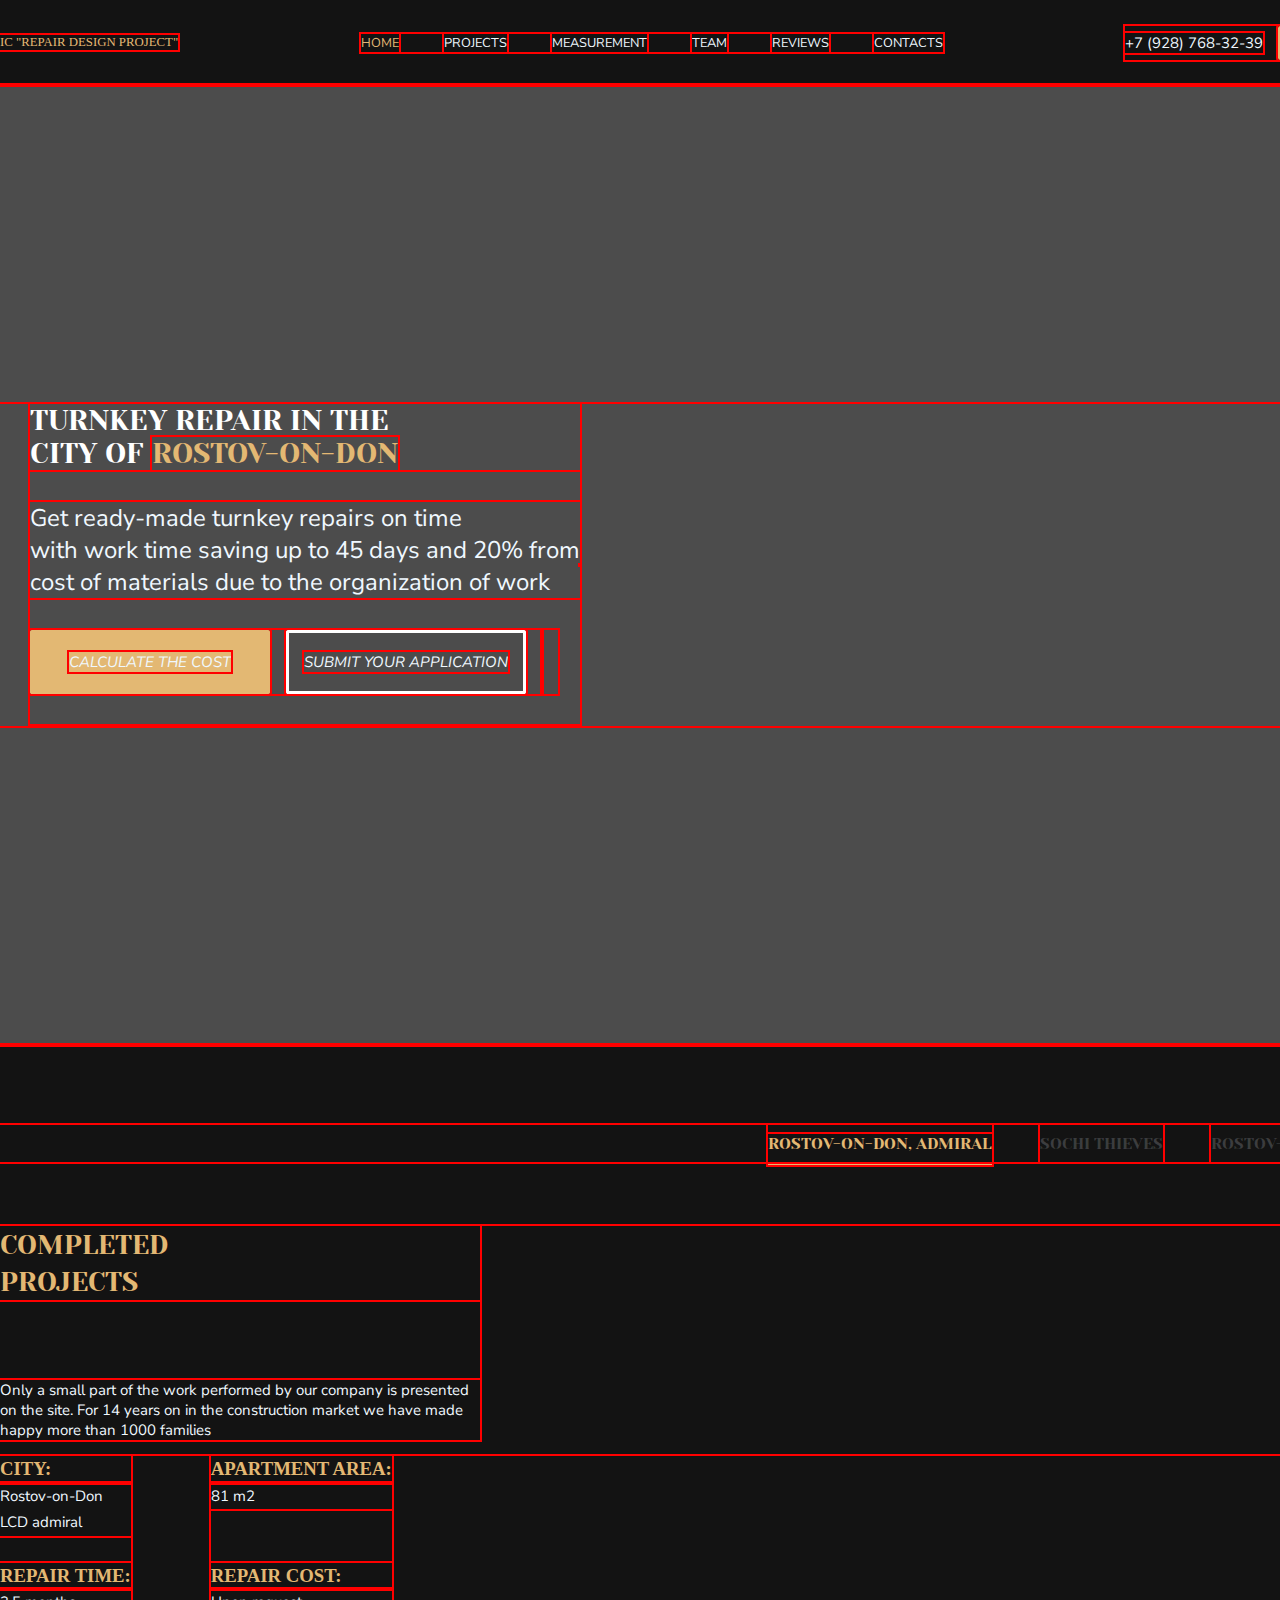
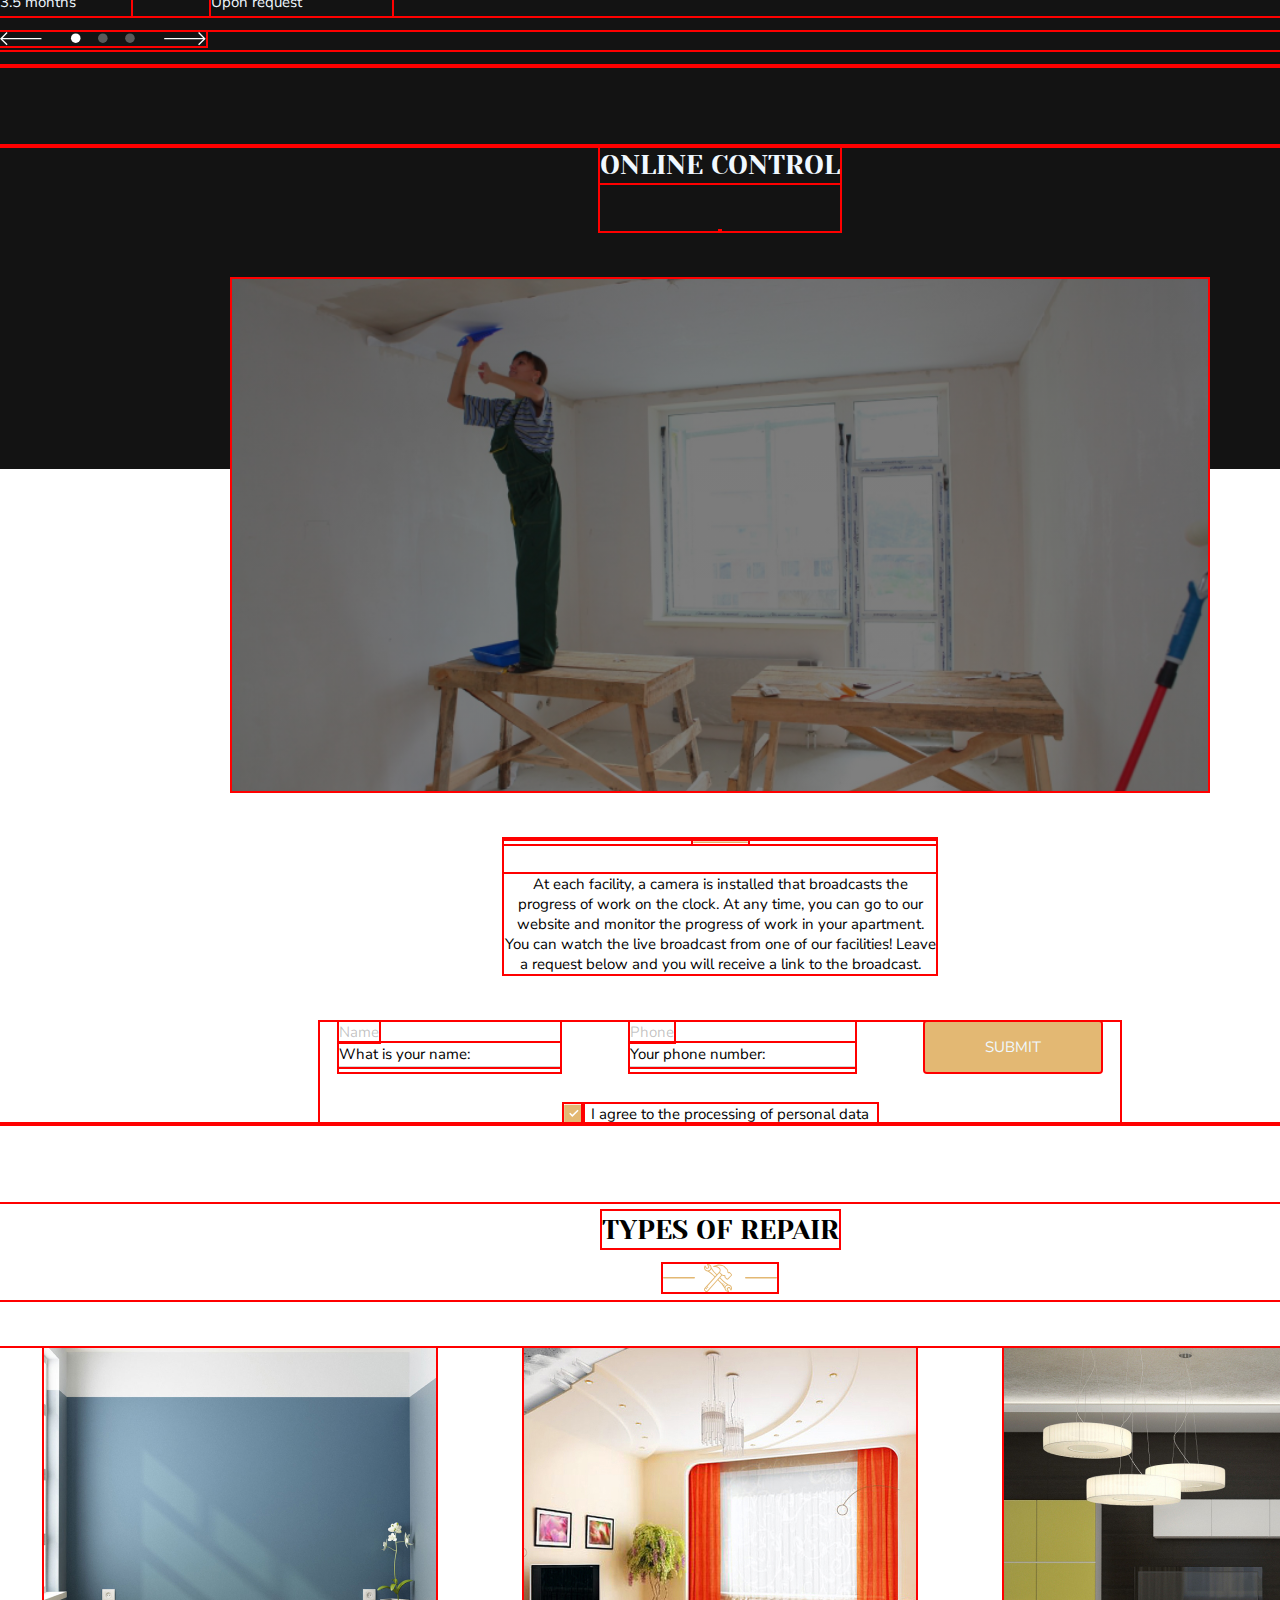
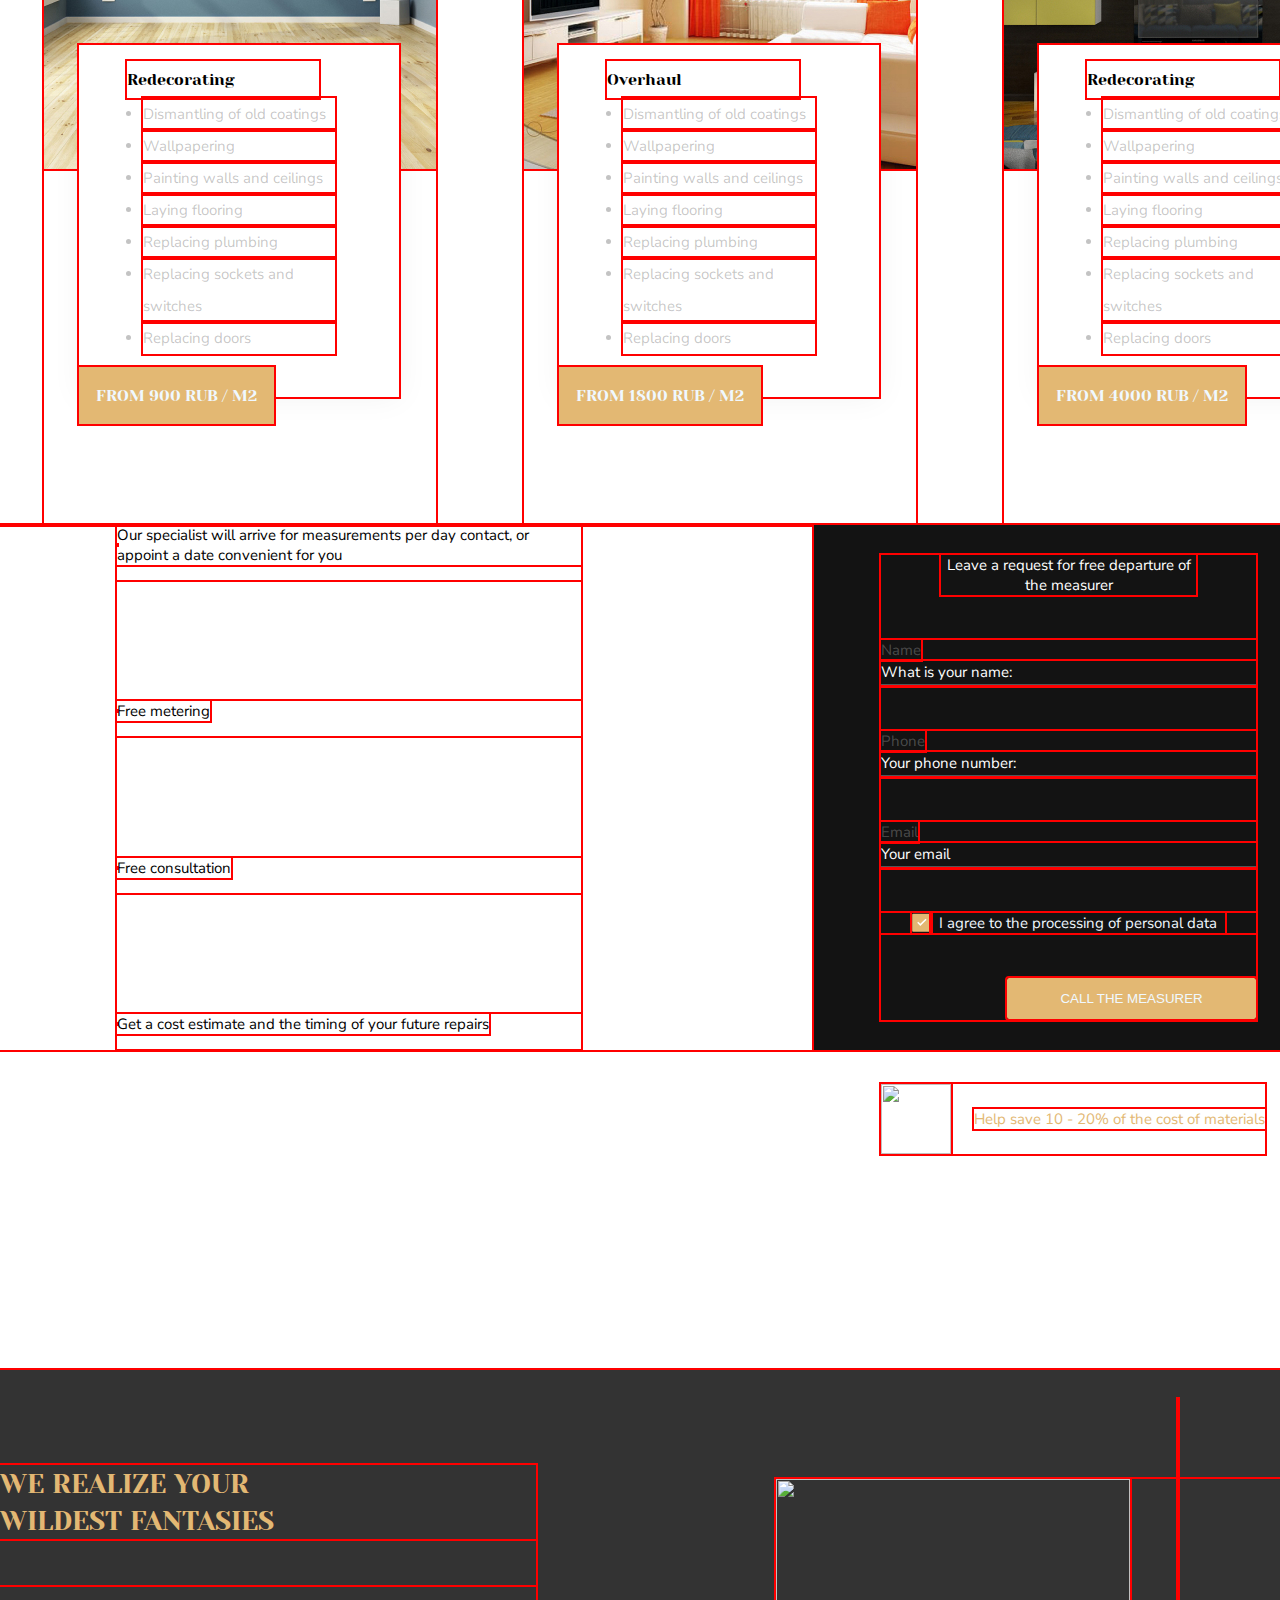
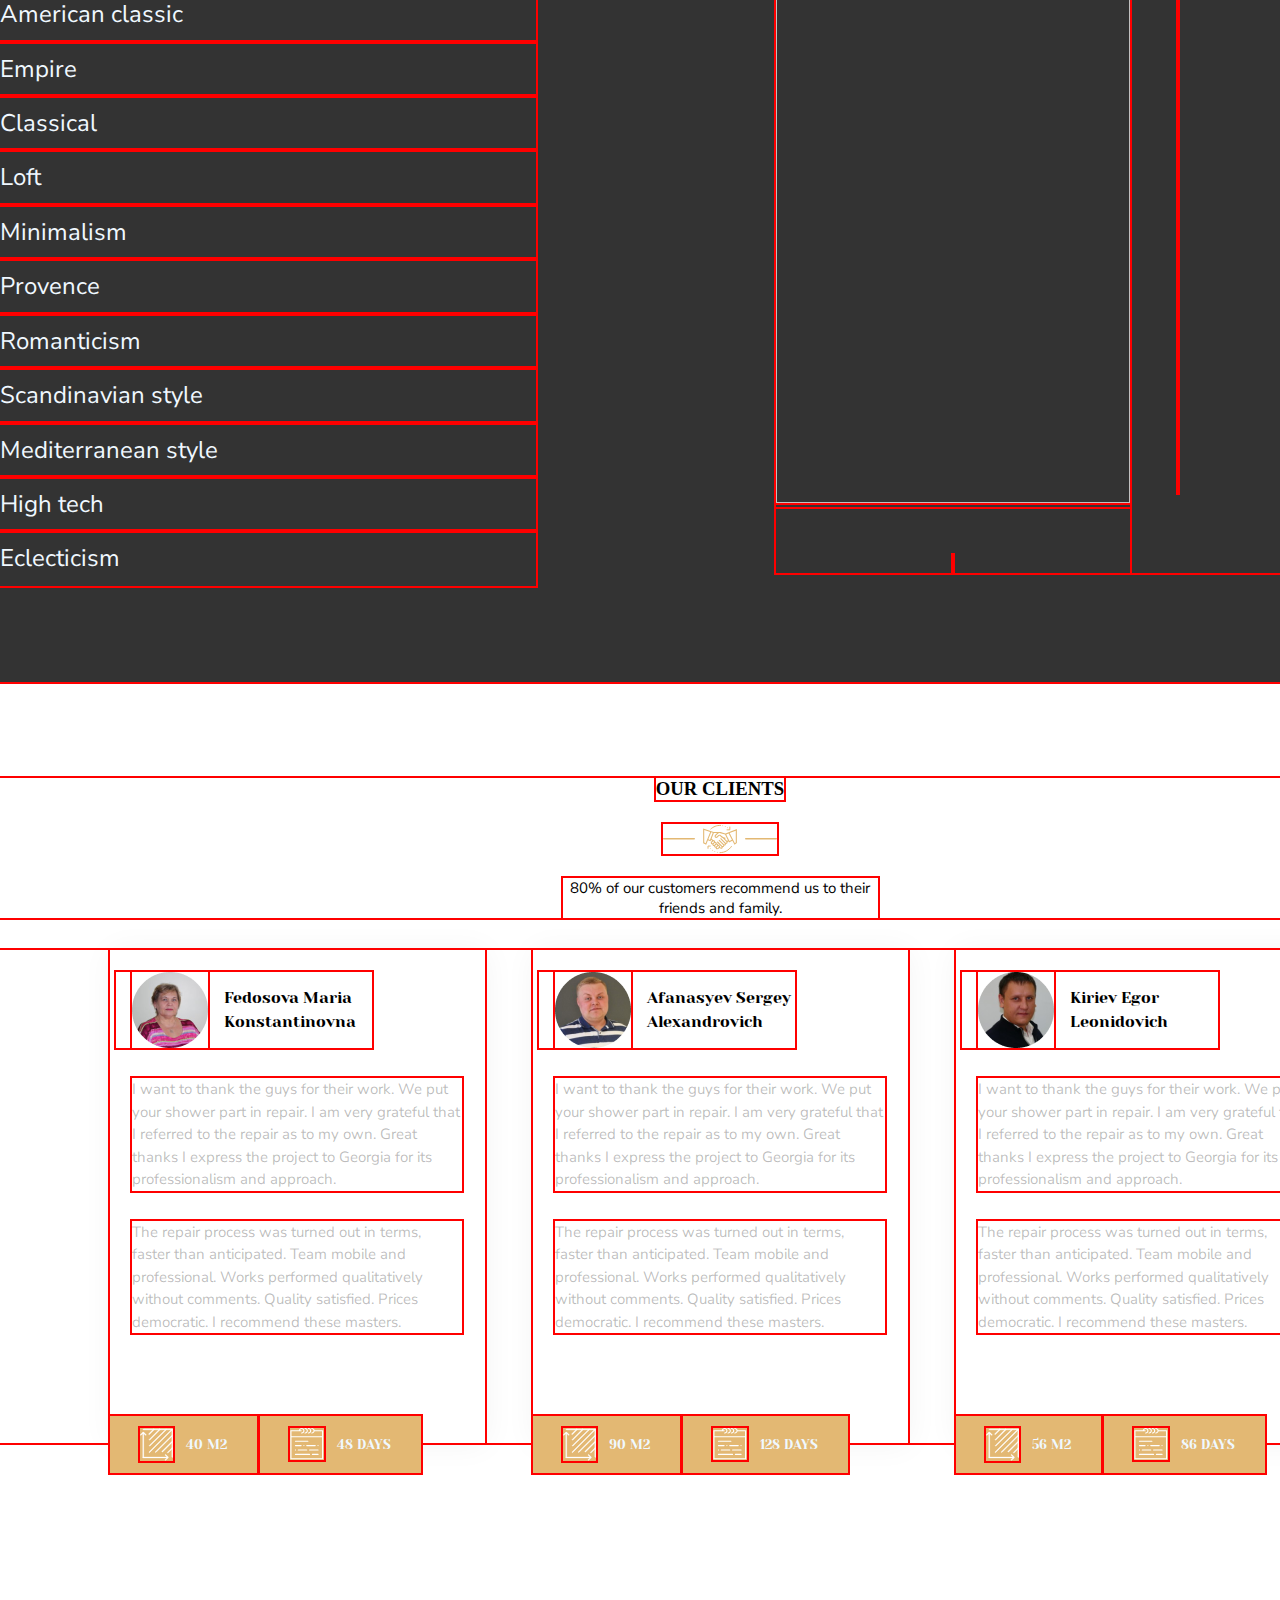
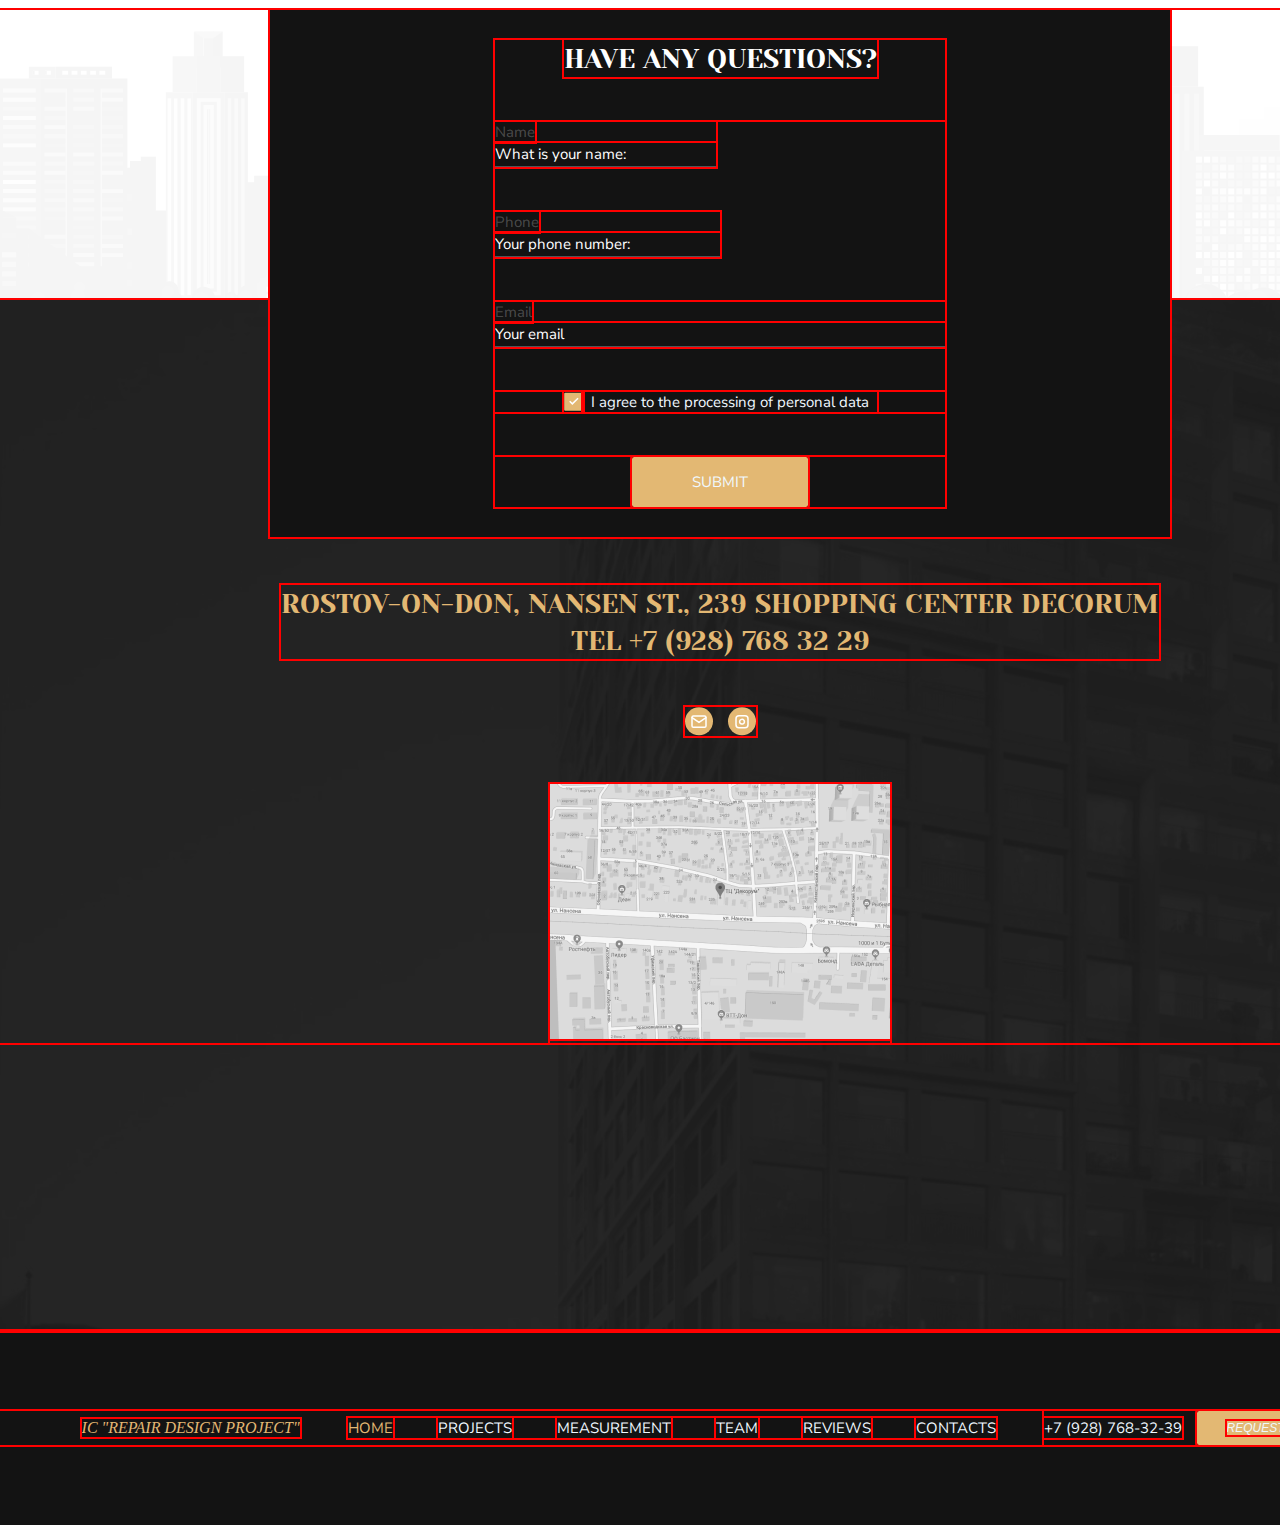
==== commit 0749056a: "i did it" ====
--- a/index.html
+++ b/index.html
@@ -3,14 +3,13 @@
 <head>
     <meta charset="UTF-8">
     <meta http-equiv="X-UA-Compatible" content="IE=edge">
-    <meta name="viewport" content="width=device-width, initial-scale=1.0">
+    <meta name="viewport" content="width=device-width, initial-scale=1">
     <link rel="stylesheet" href="style.css">
     <link rel="preconnect" href="https://fonts.googleapis.com">
     <link rel="preconnect" href="https://fonts.gstatic.com" crossorigin>
     <link href="https://fonts.googleapis.com/css2?family=Nunito+Sans&   display=swap" rel="stylesheet">
     <link rel="preconnect" href="https://fonts.googleapis.com">
     <link rel="preconnect" href="https://fonts.gstatic.com" crossorigin>
-    <!-- <link href="https://fonts.googleapis.com/css2?family=Nunito+Sans&   family=Yeseva+One&display=swap" rel="stylesheet"> -->
     <link rel="preconnect" href="https://fonts.googleapis.com">
 <link rel="preconnect" href="https://fonts.gstatic.com" crossorigin>
 <link href="https://fonts.googleapis.com/css2?family=Yeseva+One&display=swap" rel="stylesheet">
@@ -355,9 +354,9 @@
                         </div>
                     </div>    
                 </form>
-                <div class="nansen header-text gold-text">
-                    <p style="text-align: center;">Rostov-on-Don, Nansen St., 239 Shopping Center <br>
-                    Decorum Tel +7 (928) 768 32 29
+                <div class="nansen header-text common-font gold-text">
+                    <p class="gold-text" style="text-align: center;">Rostov-on-Don, Nansen St., 239 Shopping Center
+                    Decorum <br> Tel +7 (928) 768 32 29
                     </p>
                 </div>
                 <div class="sm"><img src="img/sm.svg" alt=""></div>
--- a/style.css
+++ b/style.css
@@ -314,10 +314,9 @@
 
 .player {
     position: relative;
-    filter: brightness(0.3);
     width: 61rem;
     height: 32rem;
-    background-image: url(img/repair.png);
+    background-image: linear-gradient(rgba(0, 0, 0, 0.527),rgba(0, 0, 0, 0.5)), url("img/repair.png");
     background-size: cover;  
 }
 
@@ -394,7 +393,7 @@
   }
 
     .checkbox p {
-        padding: 0 0.5em;
+        padding: 0 0.5rem;
     }
 
     .header_of_fourth_section {
@@ -767,7 +766,7 @@
     }
 
     .lead-header {
-        font-size: 3rem;
+        font-size: 1.8rem;
         line-height: inherit;
     }
 
@@ -840,11 +839,14 @@
         }
 
         .header_content {
-            padding: 0em 2em;
-        }
-
-        .header_nav, .first_step, .second_step,.third_step,.fourth_step,.fifth_step,.sixth_step,.seventh_step,.final_section, footer, .mobile_form {
-            max-width: 100vw;
+            padding: 0em 1rem;
+            max-width: 100%;
+            min-width: 100%;
+        }
+
+        header .header_nav, .first_step, .second_step,.third_step,.fourth_step,.fifth_step,.sixth_step,.seventh_step,.final_section, footer, .mobile_form {
+            max-width: 100%;
+            min-width: 100%;
             height: auto;   
         }
 
@@ -853,45 +855,50 @@
         }
 
         .first_step {
-            height: 135rem;
+            height: 40rem;
         }
 
         .content_of_first_section, .content_of_second_section {
-            width: 100vw;
+            max-width: 100%;
+            min-width: 100%;
             justify-content: center;
         }
 
+        .content_of_first_section {
+            padding: 1rem;
+        }
+
         .logo {
-            font-size: 3rem;
+            font-size: 1rem;
         }
 
         .buttons {
+            padding-top: 3rem;
             flex-direction: column;
             font-size: large;
             max-width: inherit;
-            gap: 4em;
-        }
+            gap: 1.5rem;
+        }
+
+
         
         .calc, .sub {
-            height: 12rem;
+            height: 4rem;
             width: inherit;
         }
 
         .common-font {
-            font-size: 3rem;
+            font-size: 1rem;
         }
 
         .content_text {
+            width: 24rem;
             font-size: 1.5em;
             display: flex;
             flex-direction: column;
-            gap: 3em;
+            gap: 1rem;
             height: auto;
             color: #fff;
-        }
-
-        .lead-header {
-            font-size: 5rem;
         }
 
         .nav_of_second_section {
@@ -901,16 +908,19 @@
         .content_of_second_section, .content_of_third_section,.content_of_fourth_section,.cnt_of_form {
             flex-direction: column;
             align-items: center;
-            padding: 5rem;
+            padding: 1rem;
+            max-width: 100%;
+            min-width: 100%;
         }
 
         .Completed_projects {
+            gap: 3rem;
             width: inherit;
             text-align: center;
+            min-width: none;
         }
 
         .header-text {
-            font-size: 65.5px;
             line-height: 1.5;
         }
 
@@ -921,15 +931,22 @@
         .slider {
             order: 1;
         }
+    
+
+        .slider img {
+            max-width: 23.5rem;
+            height: auto;
+        }
 
         .description {
+            margin-top: -3rem;
             justify-content: flex-start;
             display: flex;
             flex-direction: row;
-            width: 75rem;
+            width: 23rem;
             order: 4;
             line-height: normal;
-            gap: 20rem;
+            gap: 0;
         }
         
         .test {
@@ -938,12 +955,12 @@
             flex-direction: column;
             height: auto;
             max-height: none;
-            gap: 7rem;
-        }
-
-        .Completed_projects {
-            min-width: 68rem;
-        }
+            gap: 6rem;
+            max-width: 100%;
+            min-width: 100%;
+        }
+
+
 
         .monitor {
             line-height: 5.5rem;
@@ -955,8 +972,9 @@
         }
         
         .description h3 {
-            font-size: 2.5rem;
-            line-height: 6rem;
+            width: 10rem;
+            font-size: 1rem;
+            line-height: 2rem;
         }
 
         .column1, .column2 {
@@ -964,20 +982,34 @@
         }
 
         div.column1, .column2 {
-            gap: 5em;
+            height: 10rem;
+            gap: 2em;
+            width: 10rem;
         }
 
         .picture_of_camera {
             height: auto;
-            width: 25rem;
+            width: 10rem;
         }
 
         .player {
-            width: 80rem;
-            height: 42rem;
-            margin: 5rem;
-            background-image: url('img/repair.png');
-            background-size: contain ;
+            position: relative;
+            top: 0%;
+            width: 23.5rem;
+            height: 15rem;
+            background-image: linear-gradient(rgba(0, 0, 0, 0.527),rgba(0, 0, 0, 0.5)), url("img/repair.png");
+            background-size: cover;
+            z-index: 1;
+        }
+
+        .player::before {
+            content: url('img/player_button.svg');
+            position: relative;
+            top: 33%;
+            left: 39%;
+            width: 15rem;
+            height: 15rem;
+            z-index: -1;
         }
 
         .third_step {
@@ -986,17 +1018,19 @@
 
         .content_of_third_section {
             background-color: #131313;
+            max-width: 100%;
+            min-width: 100%;
         }
 
         .about_camera {
             color: #fff;
-            line-height: 6rem;
+            line-height: 2rem;
             max-width: none;
         }
 
         #picture_of_line {
             height: auto;
-            width: 30rem;
+            width: 10rem;
         }
 
         .form label {
@@ -1006,21 +1040,20 @@
         .form {
             flex-wrap: nowrap;
             flex-direction: column;
-            gap: 8rem;
+            gap: 2rem;
             width: auto;
             height: auto;
             justify-content: space-evenly;
         }
 
         .content_of_third_section .form {
-            margin-top: 20rem;
-            font-size: 4rem;
+            font-size: 1rem;
         }
 
         input[type=text] {
-            width: 40rem;
-            font-size: 1.5rem;
-            padding: 5rem 0px;
+            width: 20rem;
+            font-size: 1rem;
+            padding: 1rem 0px;
             box-sizing: border-box;
             background-color: #131313;
             color: #fff;
@@ -1030,7 +1063,7 @@
 
         ::placeholder {
             color: #fff;
-            font-size: 2.5em;
+            font-size: 1em;
         }
 
         .black_text {
@@ -1044,20 +1077,22 @@
         }
 
         .checkbox .common-font {
-            font-size: 1em;
+            font-size: 1rem;
         }
 
         .content_of_third_section .form_button {
             display: block;
-            font-size: 3rem;
+            font-size: 1rem;
             order: 1;
             position: relative;
-            bottom: -10rem;
+            bottom: -2.7rem;
         }
 
         .content_of_fourth_section {
-            padding: 5rem;
-            height: auto;
+            padding: 2rem;
+            height: auto;
+            max-width: 100%;
+            min-width: 100%;
         }
 
         .header_of_fourth_section {
@@ -1077,37 +1112,43 @@
         }
 
         .gallery_item1,.gallery_item2,.gallery_item3 {
-            height: 125rem;
+            height: 40rem;
         }
 
         .gallery_item1 > img {
             height: auto;
-            width: 80rem;
+            width: 21.9rem;
         }
 
         .gallery_item2 > img {
             height: auto;
-            width: 80rem;
+            width: 21.9rem;
         }
 
         .gallery_item3 > img {
             height: auto;
-            width: 80rem;
+            width: 21.9rem;
+        }
+
+        .desc1 ul li {
+            line-height: 2rem;
+            color: #13131341;
         }
 
         .desc1 .header-text {
-            font-size: 1.5em;
+            font-size: 1rem;
         }
 
         .desc1 {
-            width: 65rem;
-            height: 60rem;
+            max-width: none;
+            width: 17rem;
+            height: 21rem;
             display: flex;
             position: relative;
             flex-direction: column;
             background-color: #fff;
-            padding: 3rem 10rem;
-            top: -36rem;
+            padding: 1rem 2rem;
+            top: -10rem;
             left: 0;
             justify-content: flex-start;
             box-shadow: 1px 1px 30px #1313130d;
@@ -1129,26 +1170,27 @@
         }
 
         .fourth_step {
-            margin-top: 10em;
+            margin-top: 2rem;
         }
 
         #repair {
             height: auto;
-            width: 25rem;
+            width: 10rem;
         }
 
         .sixth_step {
-            margin-top: 5em;
+            margin-top: 0rem;
             height: auto;
             background-image: none;
             background-color: #fff;
         }
 
         .content_of_sixth_step {
-            padding: 5rem;
             align-items: center;
             text-align: center;
-            gap: 5em;
+            gap: 2rem;
+            max-width: 100%;
+            min-width: 100%;
         }
 
         /* .first_col_of_six_step {
@@ -1165,6 +1207,7 @@
 
         .gallery2 {
             flex-direction: row;
+            gap: 0rem;
         }
 
         .gallery2 img {
@@ -1174,7 +1217,7 @@
 
         #picture1 {
             display: block;
-            width: 80rem;
+            width: 23rem;
             height: auto;
             object-fit: cover;
         }
@@ -1188,13 +1231,13 @@
         .mobile_form {
             display: block;
             height: auto;
-            margin-top: -31rem;
+            margin-top: -11rem;
         }
 
         .first_input,.second_input,.third_input {
             flex-direction: column;
             display: flex;
-            height: 18rem;
+            height: 4rem;
         }
 
         .cnt_of_form {
@@ -1202,22 +1245,26 @@
             flex-direction: column;
             align-items: center;
             justify-content: center;
-            padding: 5rem;
+            padding: 2rem;
+        }
+
+        .checkbox img {
+            height: auto;
+            width: 1rem;
         }
 
         .cnt_of_form h3 {
             text-align: center;
-            font-size: 65.50px;
         }
 
         .mobile_form .form {
             padding-top: 9em;
             gap: 4em;
-            width: 80rem;
-        }
-
-        .mobile input {
-            font-size: 1rem;
+            width: auto;
+        }
+
+        .second_col {
+            display: none;
         }
 
 
@@ -1239,8 +1286,10 @@
 
         .content_of_final_section {
             position: static;
-            padding: 5rem;
-            height: auto;
+            padding: 2rem;
+            height: auto;
+            max-width: 100%;
+            min-width: 100%;
         }
 
         .map {
@@ -1253,13 +1302,12 @@
 
         .sm {
             order: 2;
-            width: 50em;
             height: auto;
         }
 
         .sm img {
             height: auto;
-            width: 50em;
+            width: 8rem;
         }
 
         footer {
@@ -1268,7 +1316,7 @@
 
         .map img {
             height: auto;
-            width: 80rem;
-        }
-    }
-
+            width: 23rem;
+        }
+    }
+
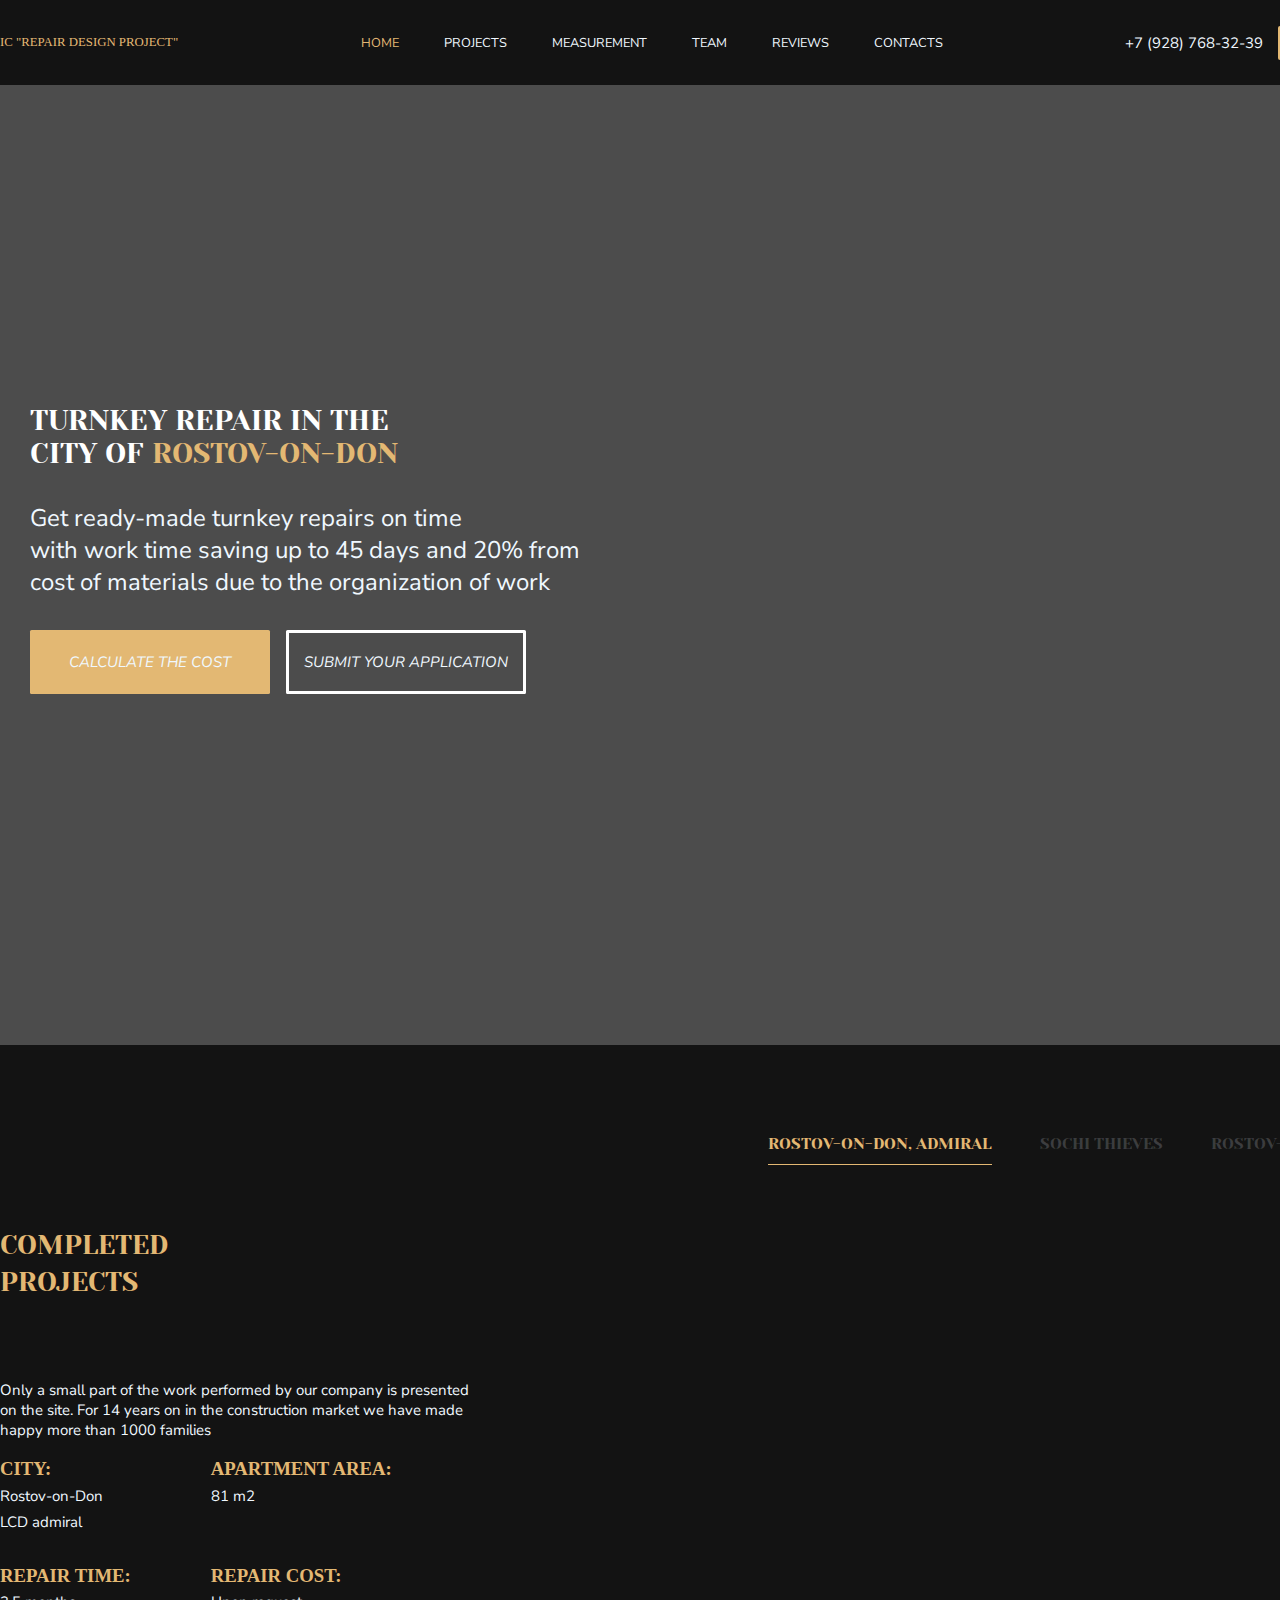
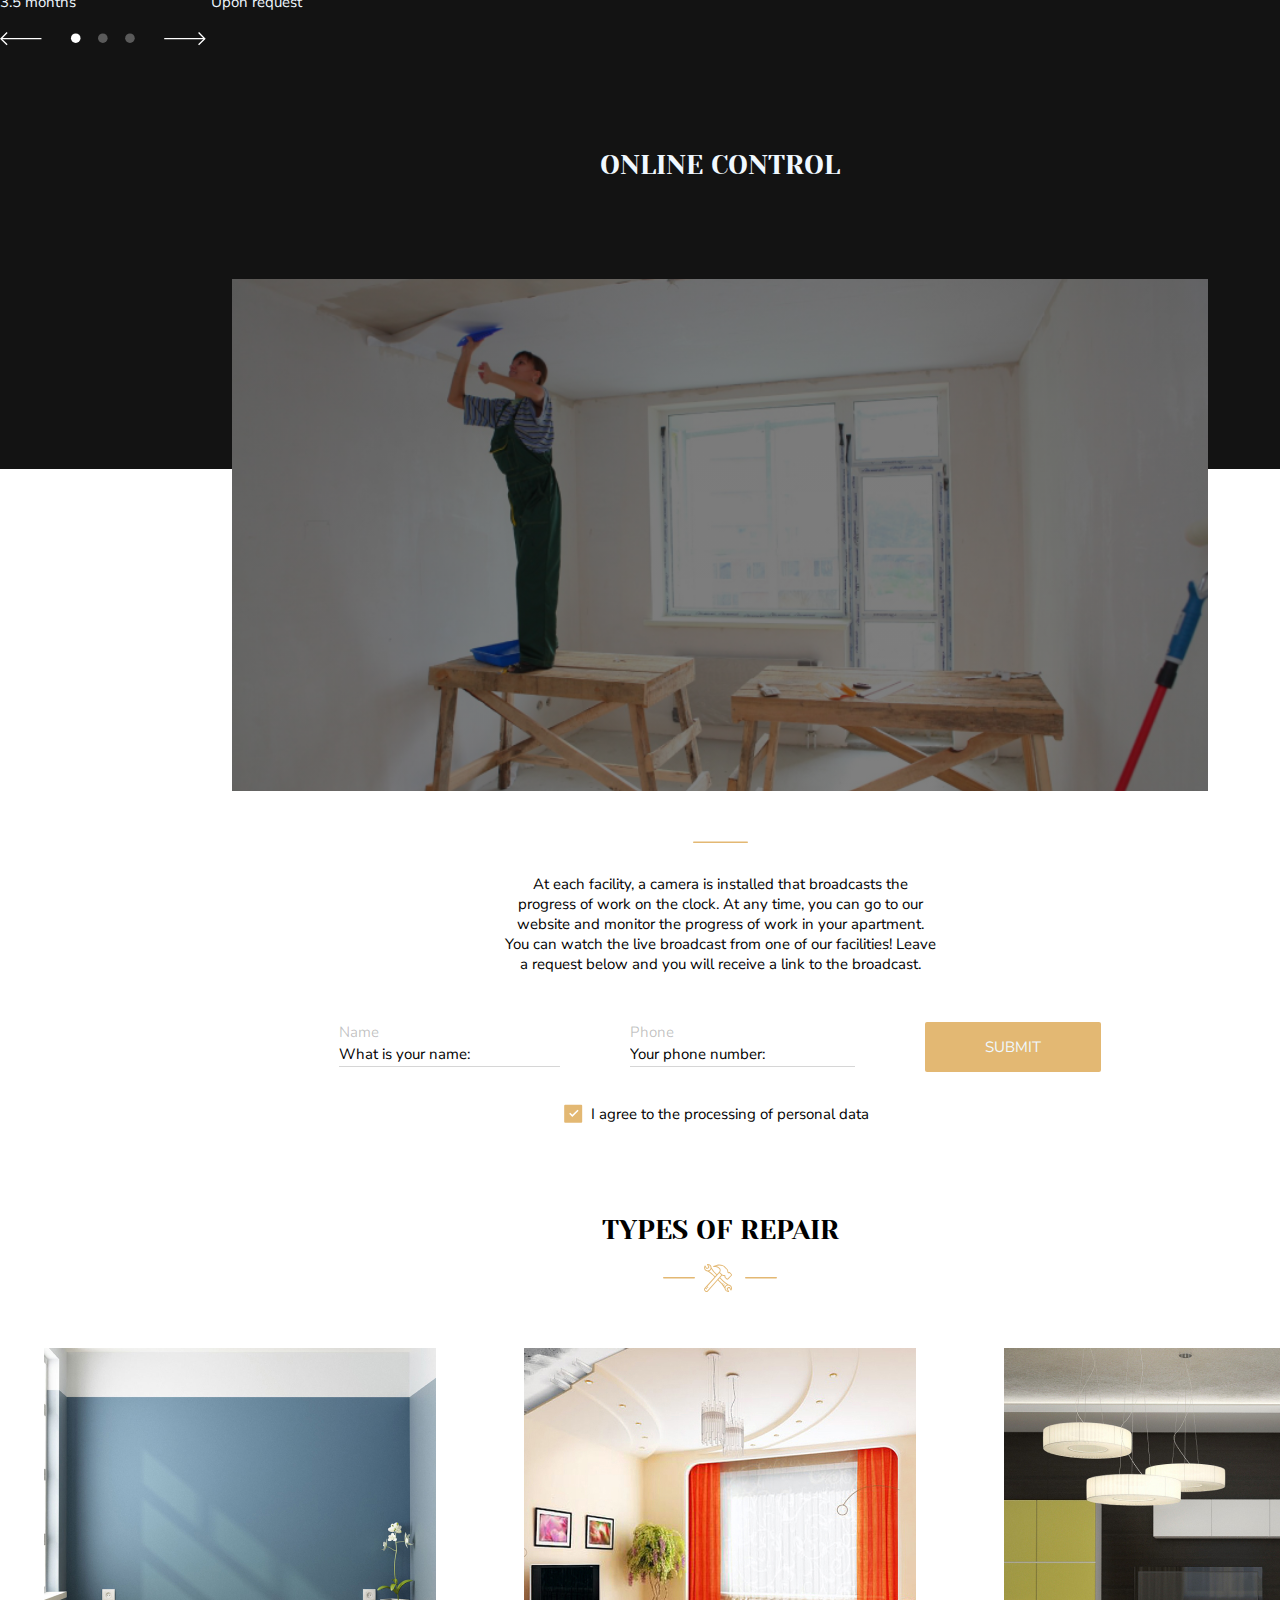
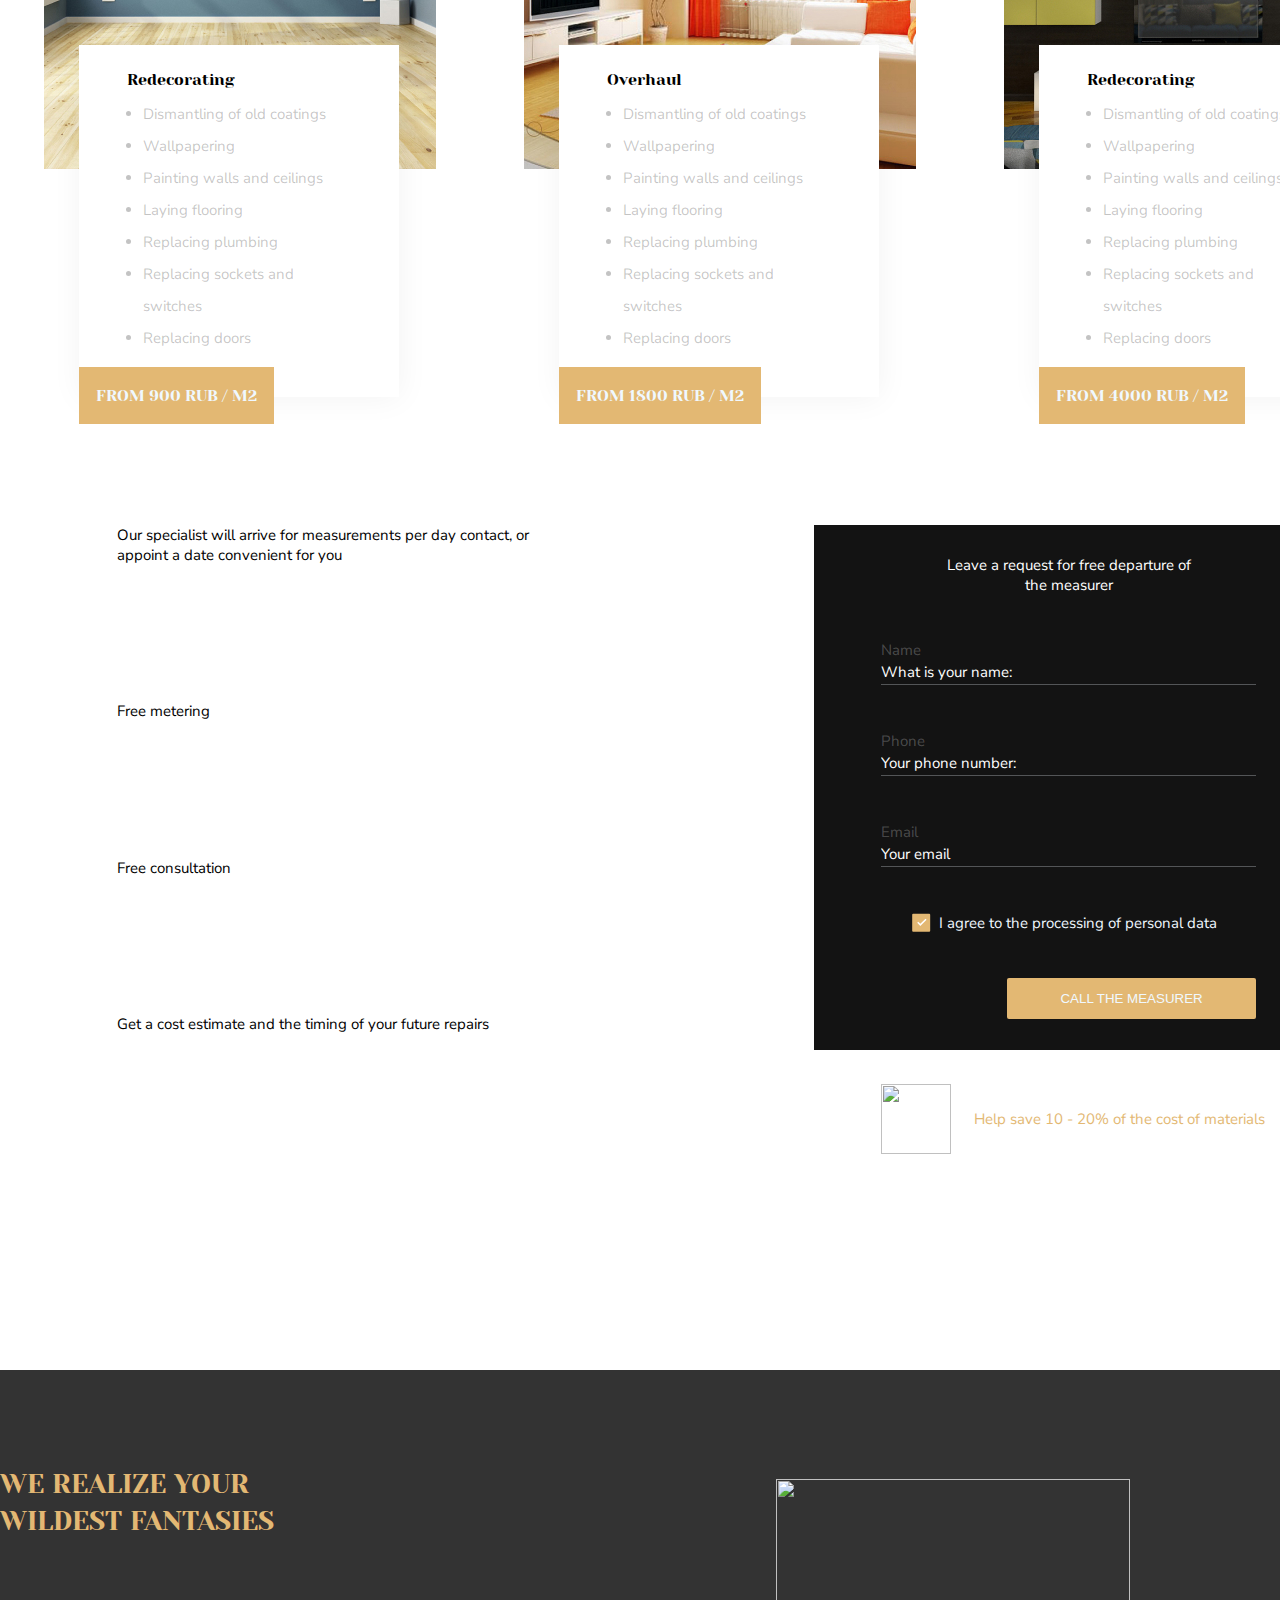
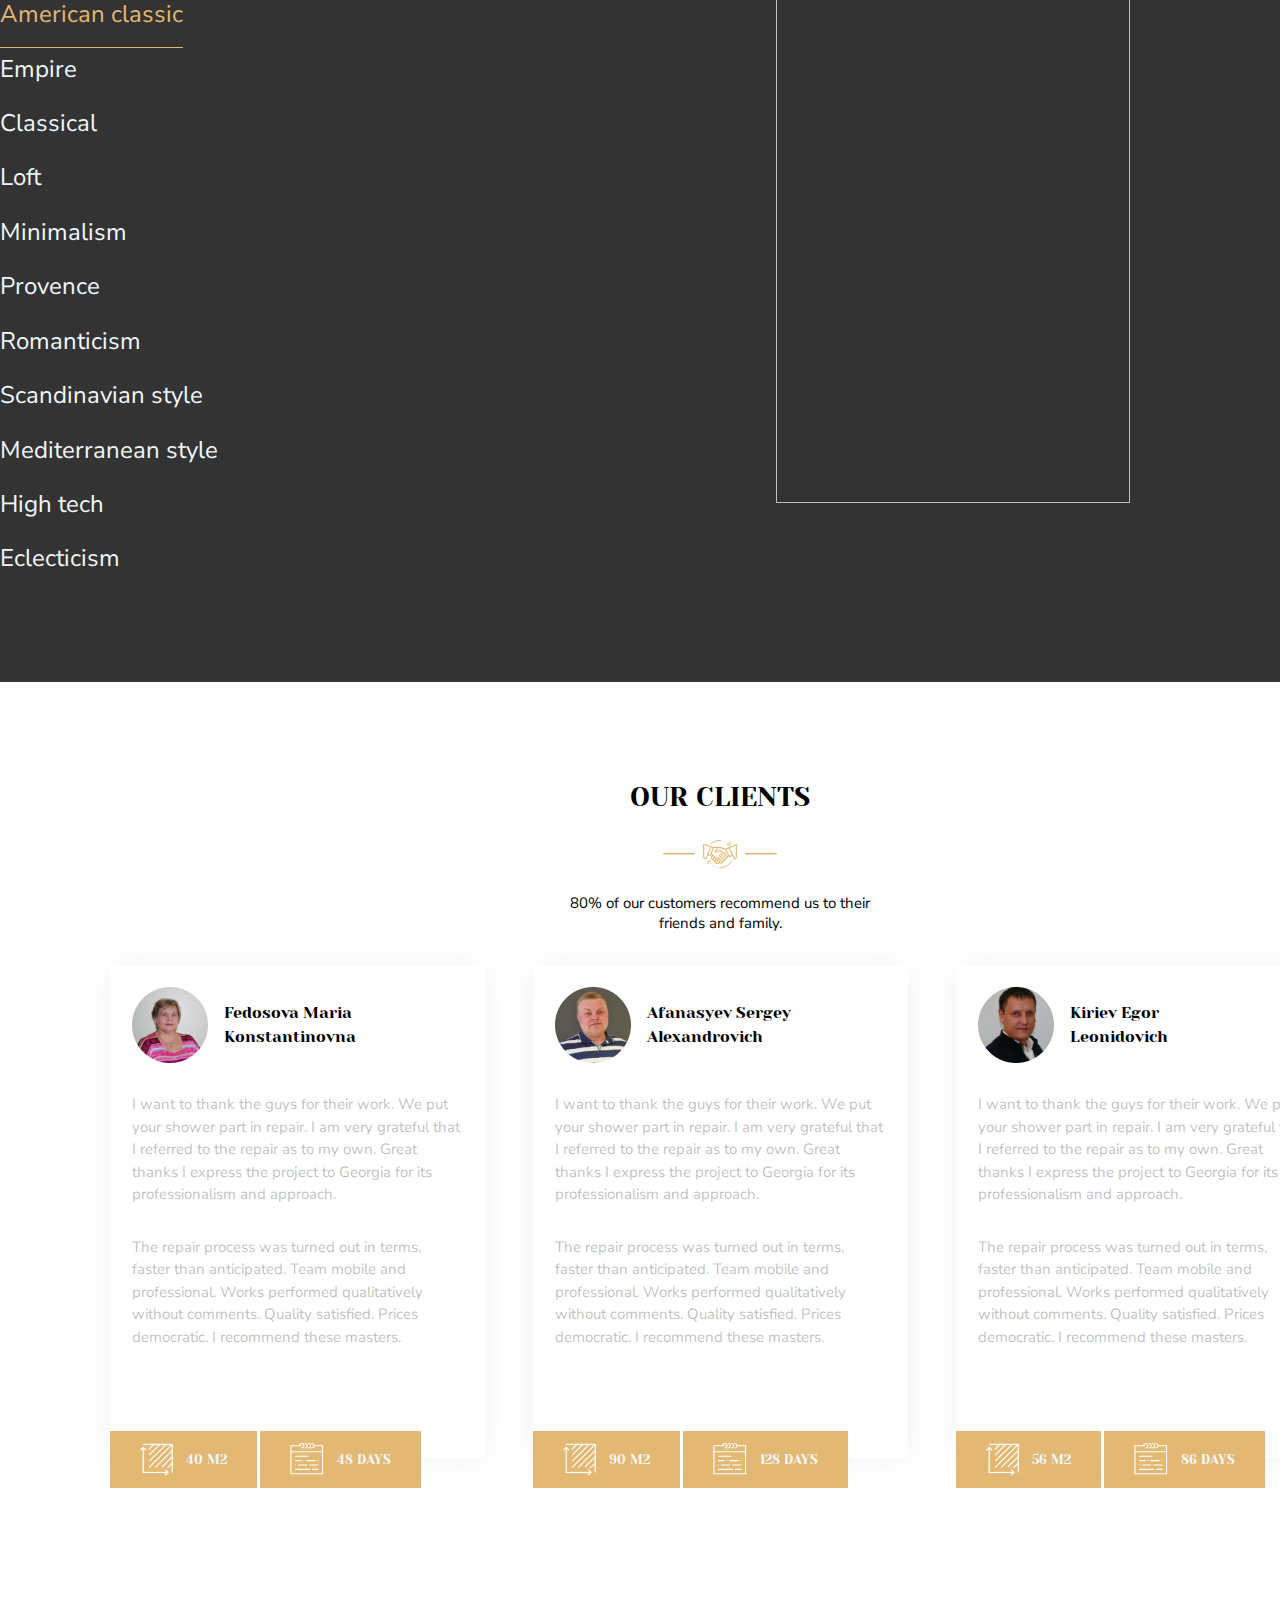
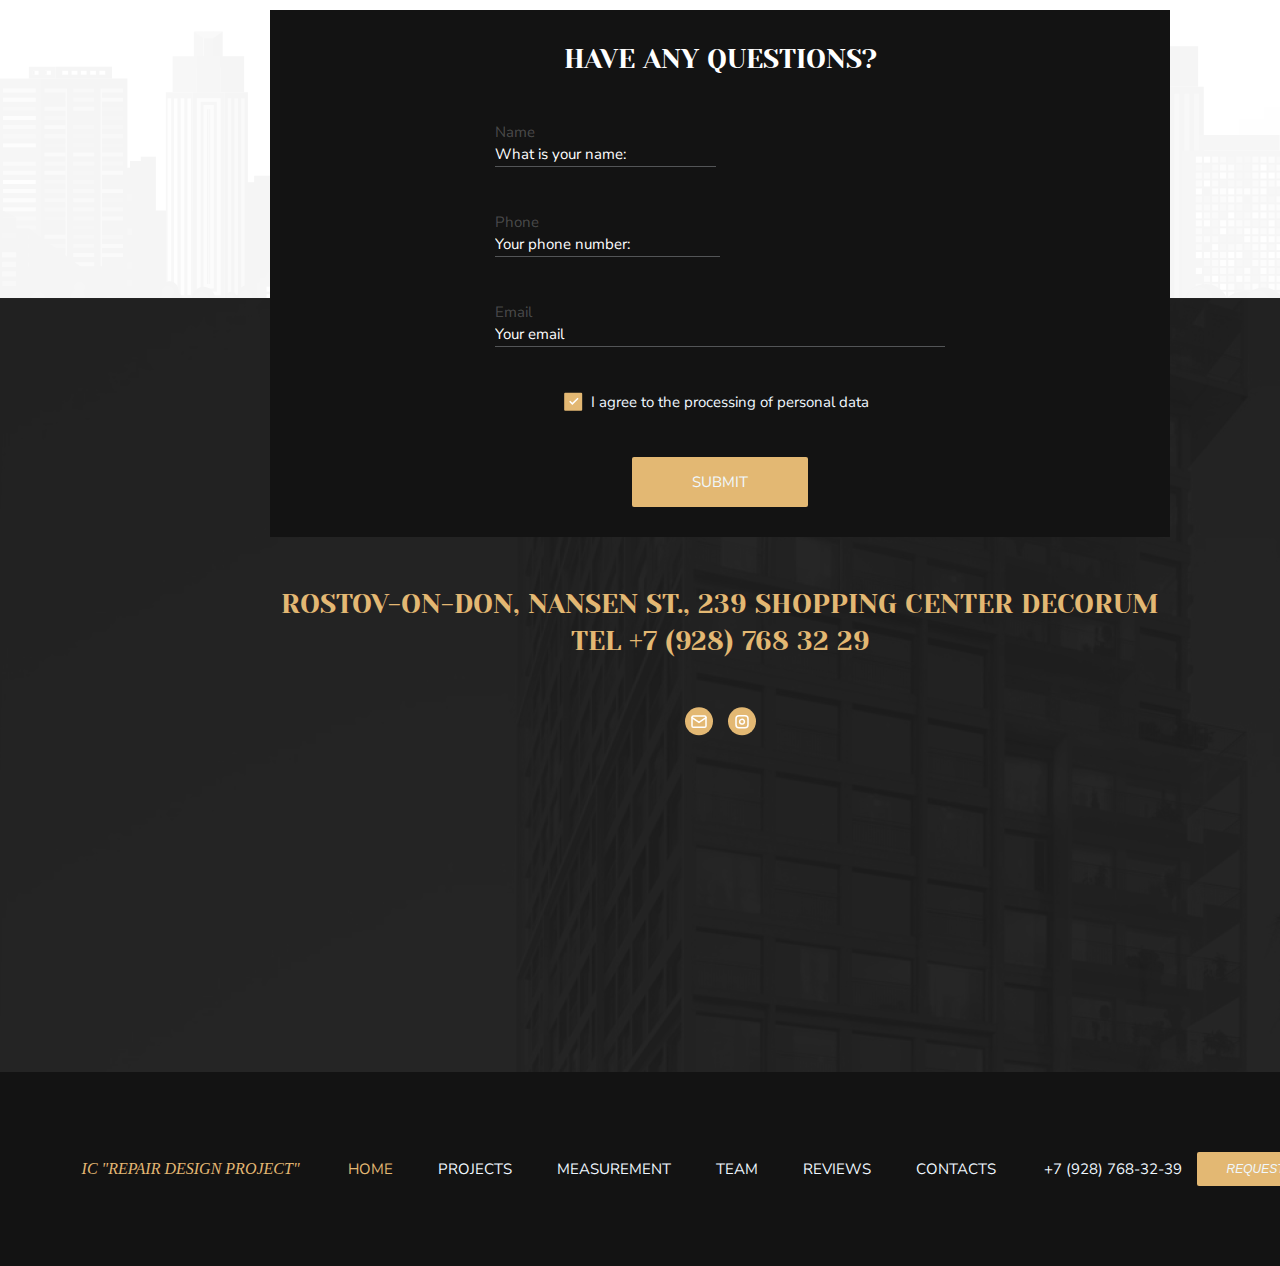
==== commit e04927b8: "Merge branch 'main' of https://github.com/avkravchenko/secondrepo" ====
--- a/index.html
+++ b/index.html
@@ -11,9 +11,10 @@
     <link rel="preconnect" href="https://fonts.googleapis.com">
     <link rel="preconnect" href="https://fonts.gstatic.com" crossorigin>
     <link rel="preconnect" href="https://fonts.googleapis.com">
-<link rel="preconnect" href="https://fonts.gstatic.com" crossorigin>
-<link href="https://fonts.googleapis.com/css2?family=Yeseva+One&display=swap" rel="stylesheet">
-    <title>Document</title>
+    <link rel="preconnect" href="https://fonts.gstatic.com" crossorigin>
+    <link href="https://fonts.googleapis.com/css2?family=Yeseva+One&display=swap" rel="stylesheet">
+    <link type="image/png" sizes="16x16" rel="icon" href=".../icons8-design-16.png">
+    <title>IC "Repair Design Project"</title>
 </head>
 <body>
     <header>
@@ -232,7 +233,7 @@
                     </div>
                     <div class="list_of_arch_styles common-font">
                         <ul class="arch">
-                             <li>American classic</li>
+                             <li><span class="gold-text line">American classic</span></li>
                              <li>Empire</li>
                              <li>Classical</li>
                              <li>Loft</li>
@@ -261,7 +262,7 @@
         <section class="seventh_step">
             <div class="content_of_seventh_step">
                 <div class="header_of_fourth_section header_of_seventh_section">
-                    <h3 class="black_text our_clients">our clients</h3>
+                    <h3 class="black_text our_clients header-text">our clients</h3>
                     <img src="img/handshake.svg" alt="">
                     <div class="desc_of_h_7th">
                         <p class="common-font black_text">80% of our customers recommend us to their friends and family.</p>
@@ -360,7 +361,7 @@
                     </p>
                 </div>
                 <div class="sm"><img src="img/sm.svg" alt=""></div>
-                <div class="map"><img src="img/map1.png" alt=""></div>
+                <div class="map"></div>
             </div>
         </section>     
 
--- a/style.css
+++ b/style.css
@@ -2,7 +2,6 @@
      margin: 0;
      padding: 0;
      box-sizing: border-box;
-     outline: solid 2px red;
  }
 
  .header_nav {
@@ -824,7 +823,6 @@
             margin: 0;
             padding: 0;
             box-sizing: border-box;
-            outline: solid red 2px;
             font-style: normal;
         }
 
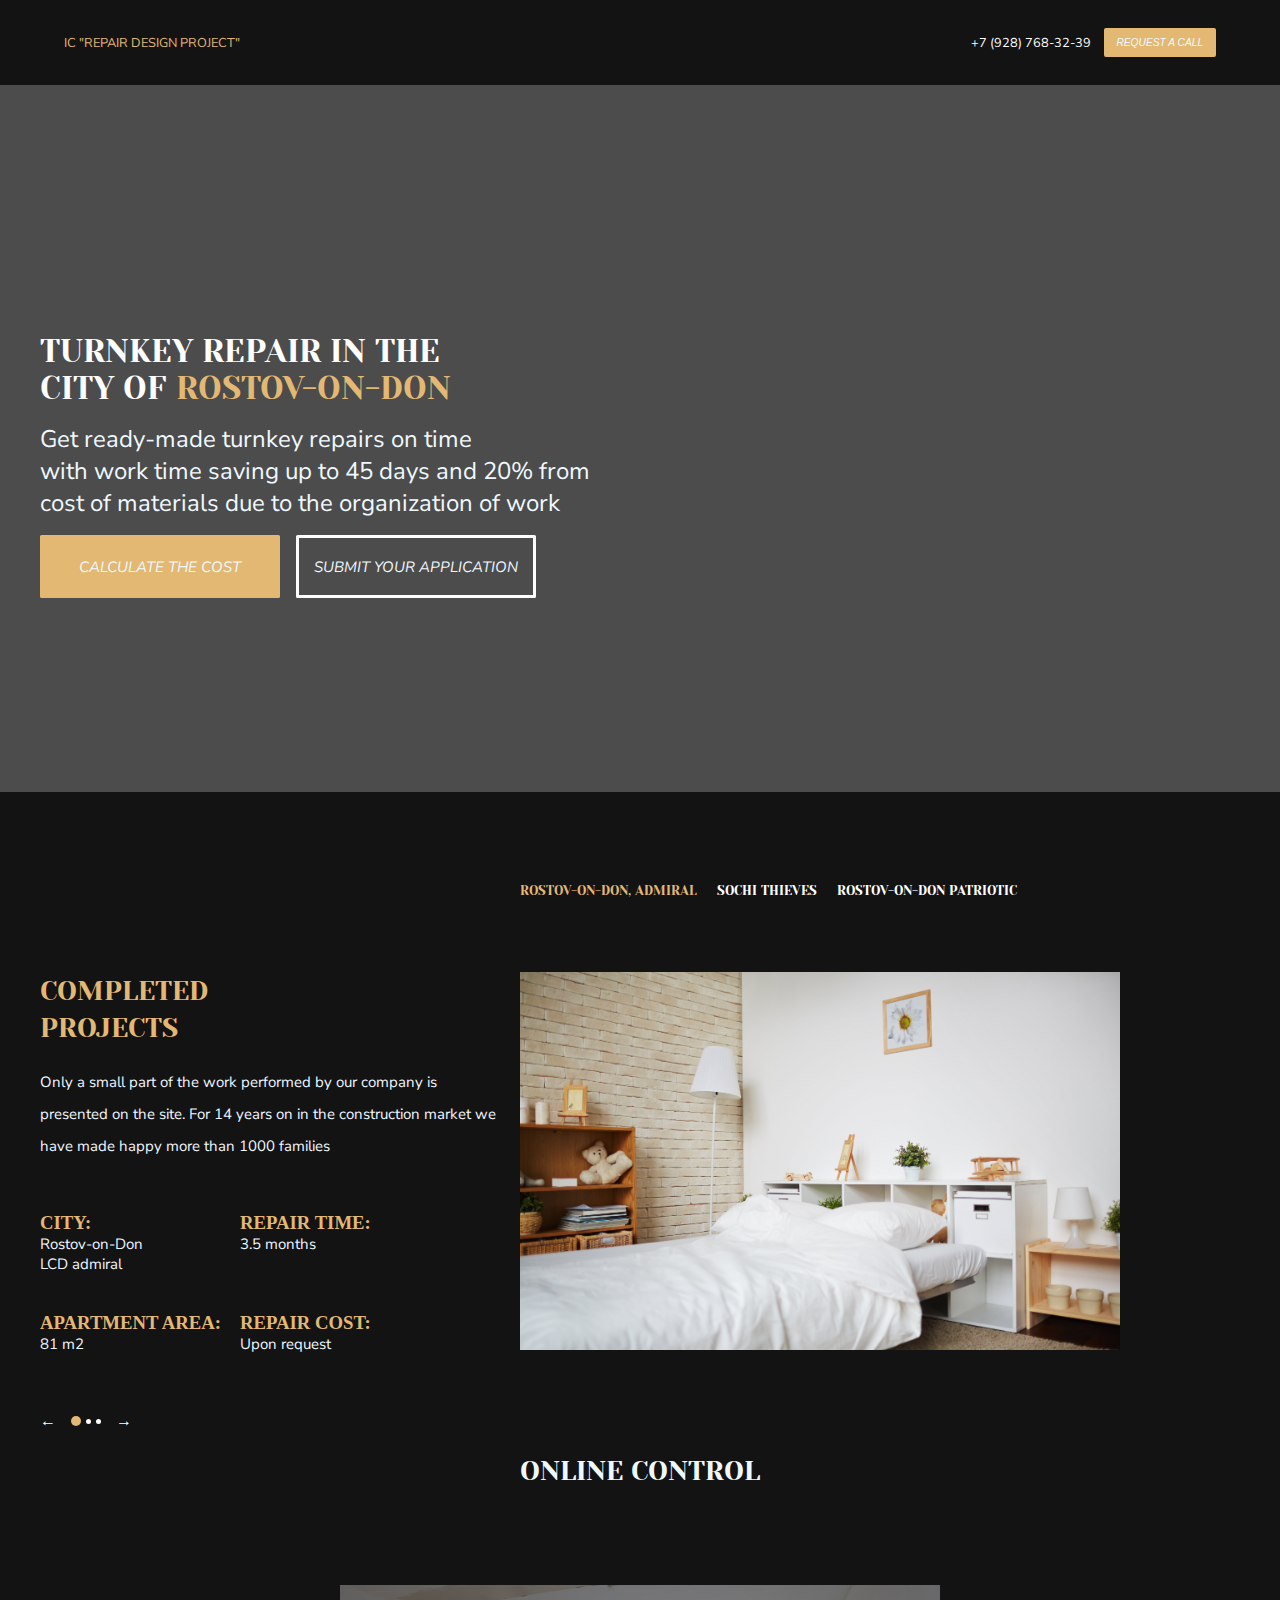
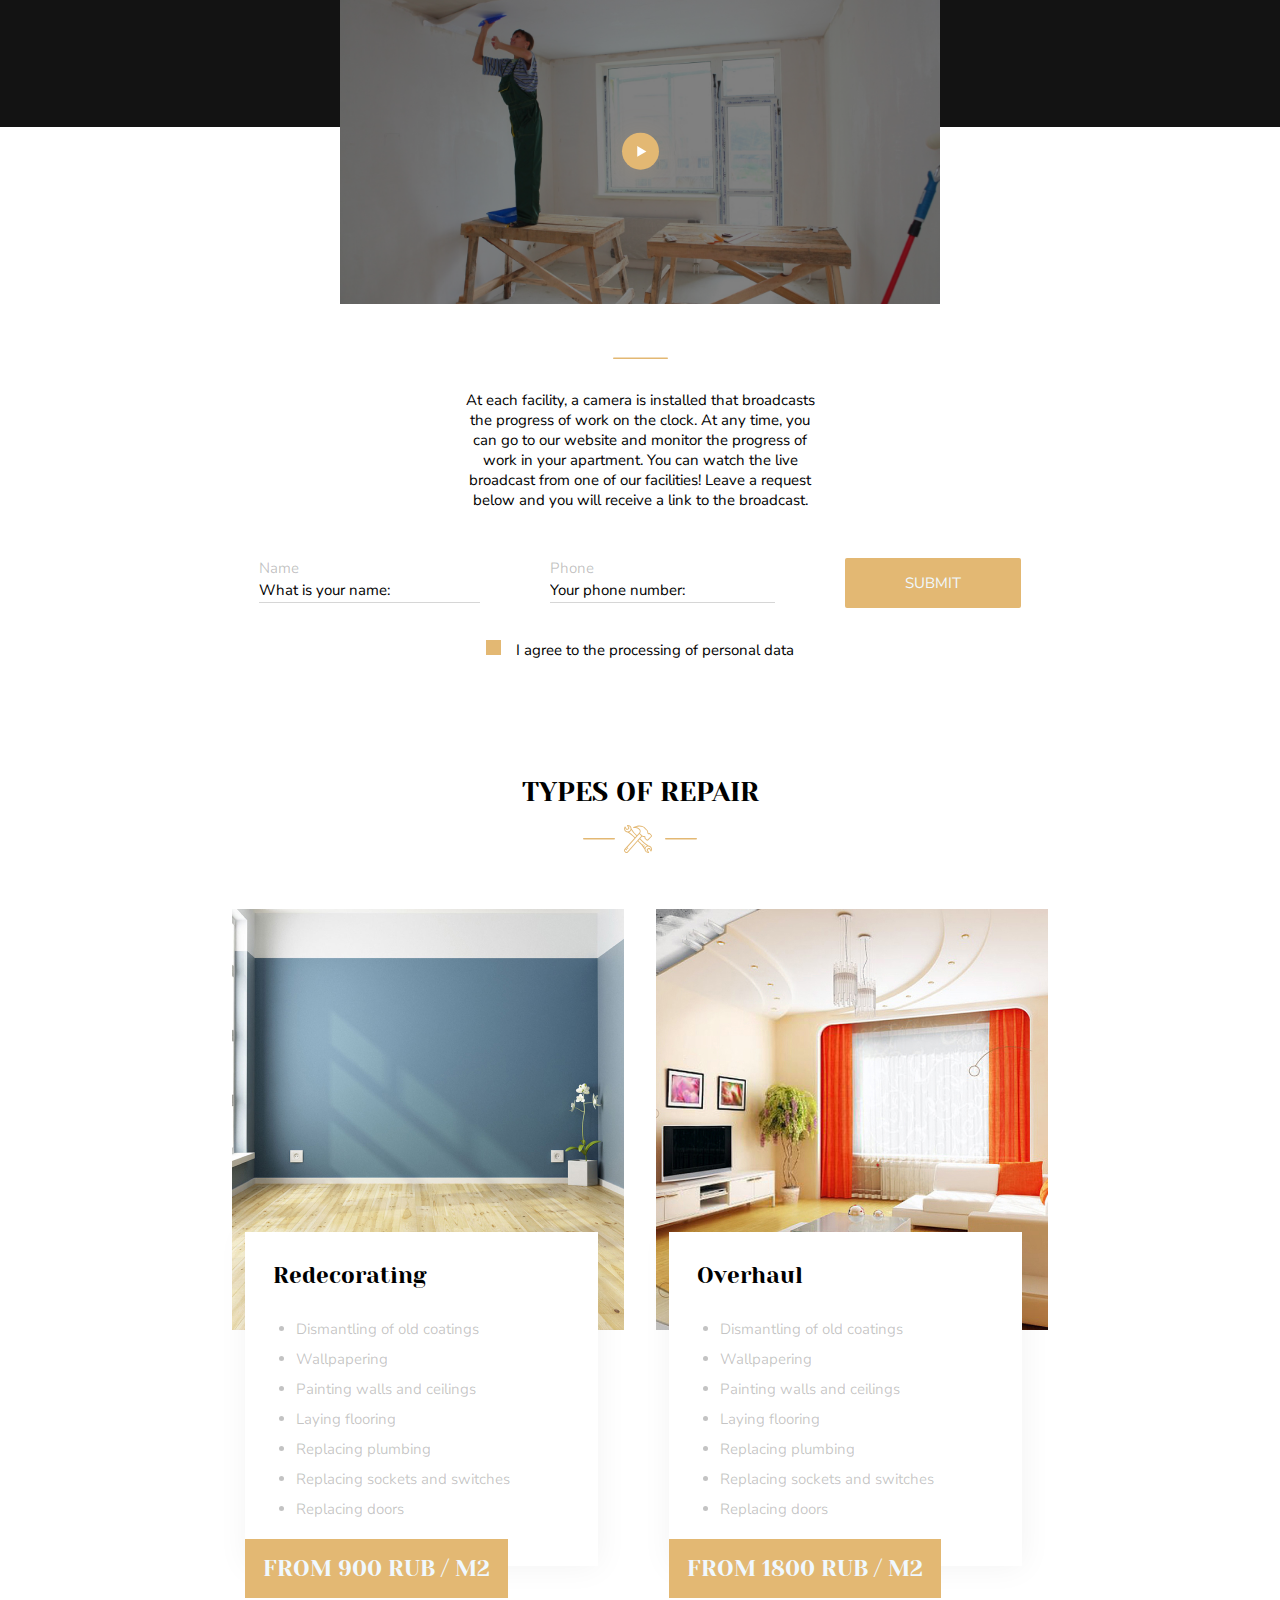
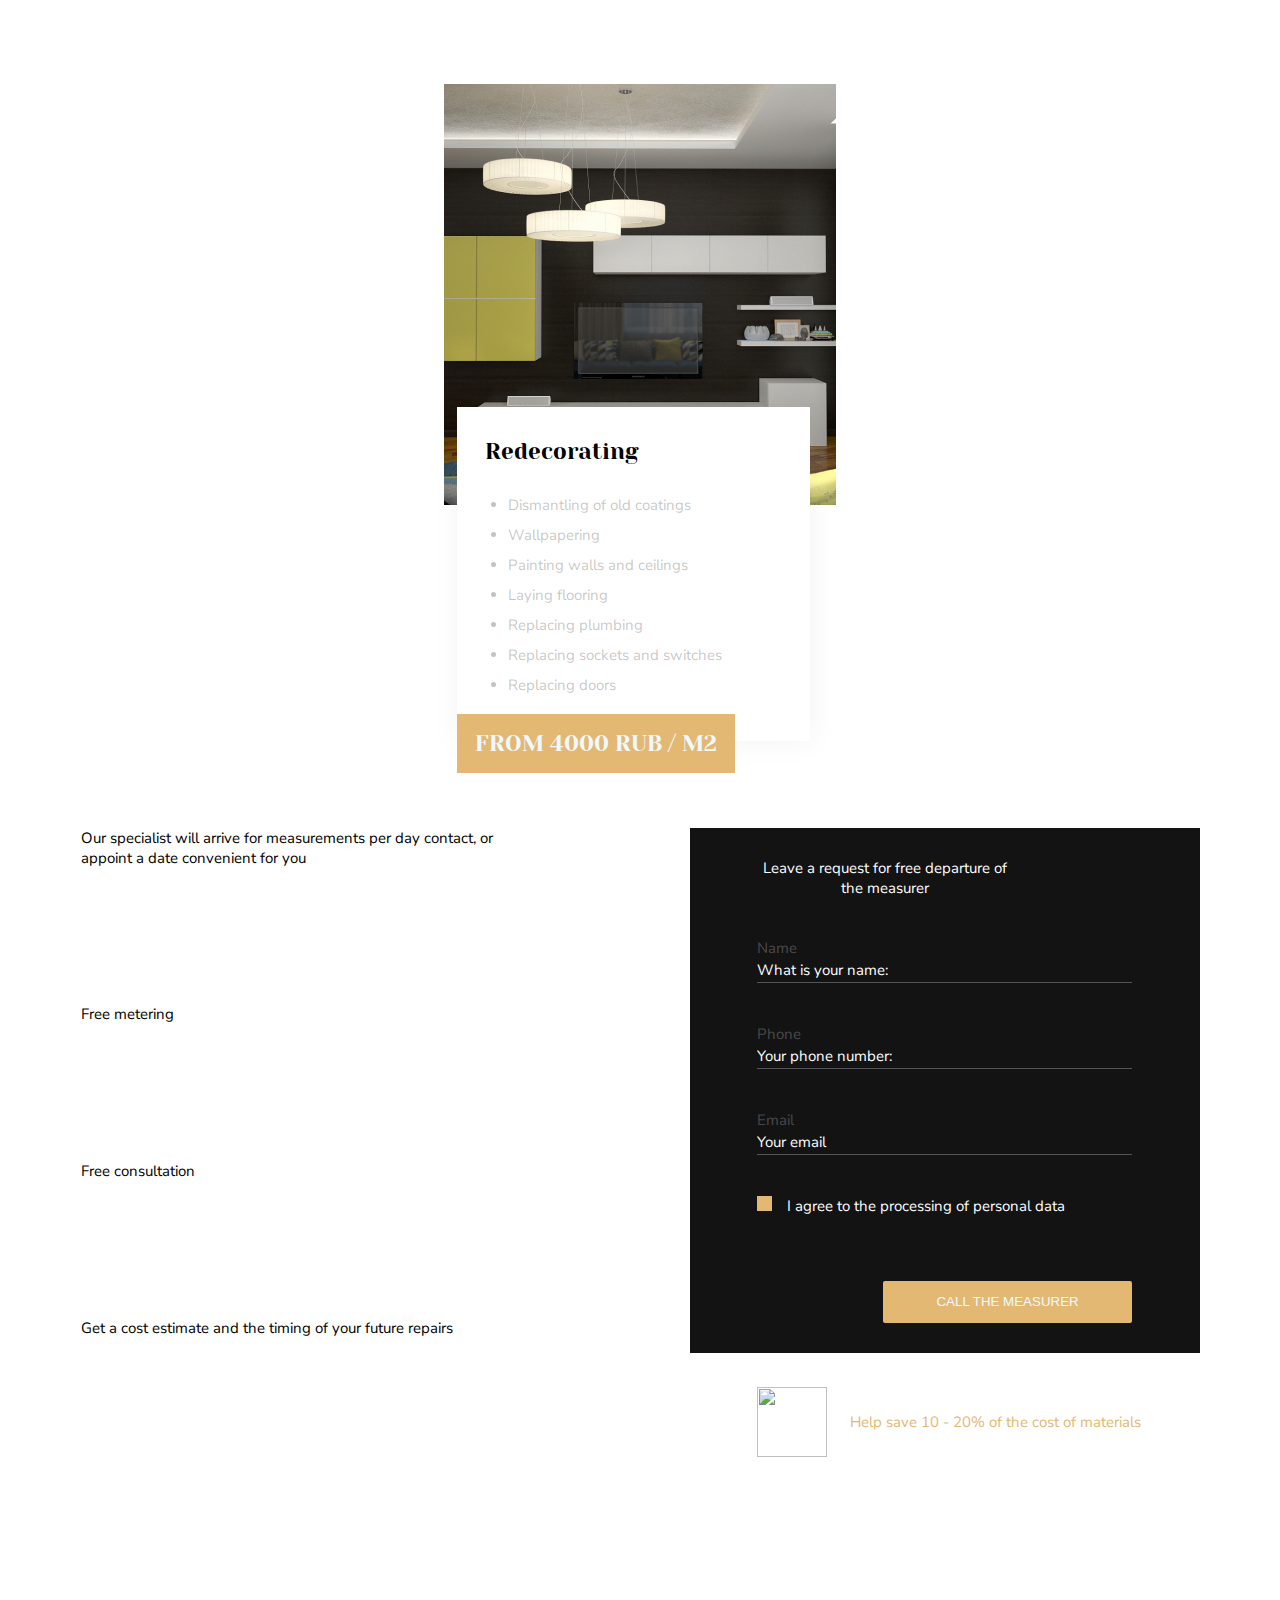
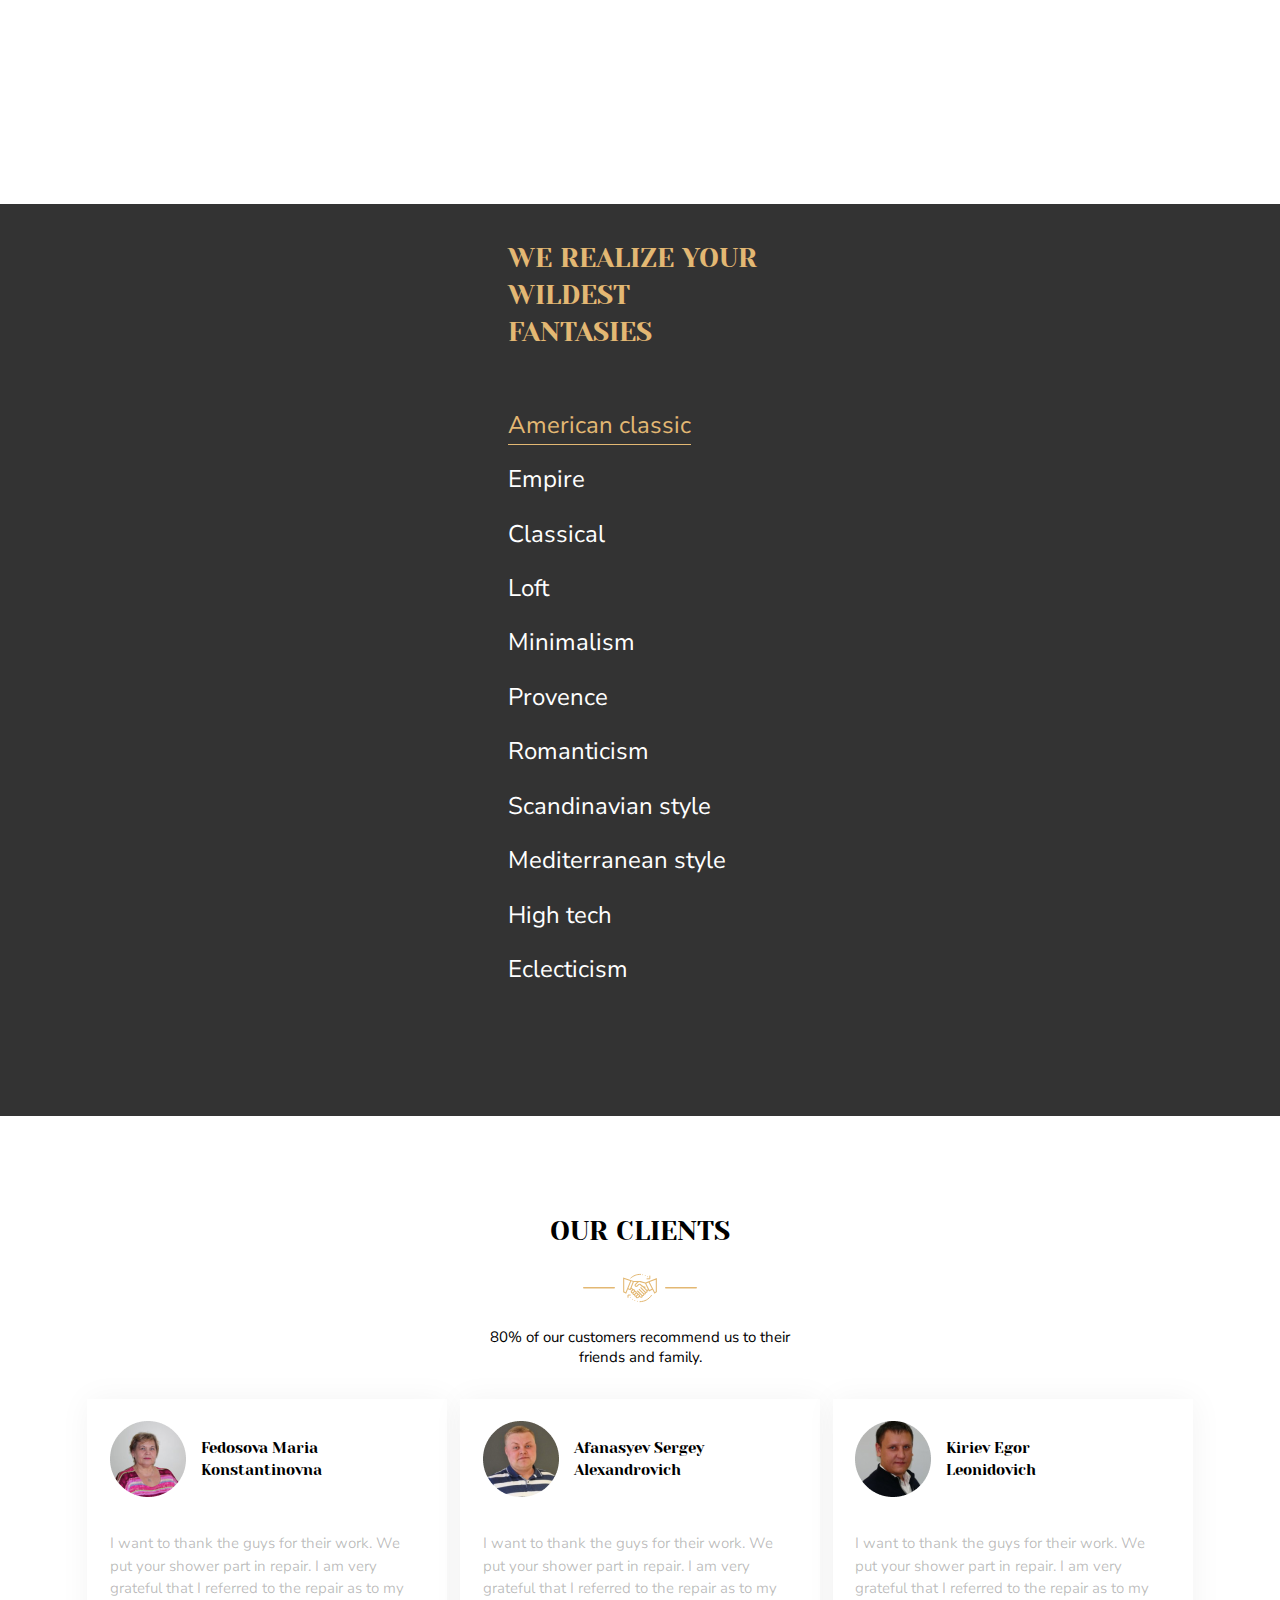
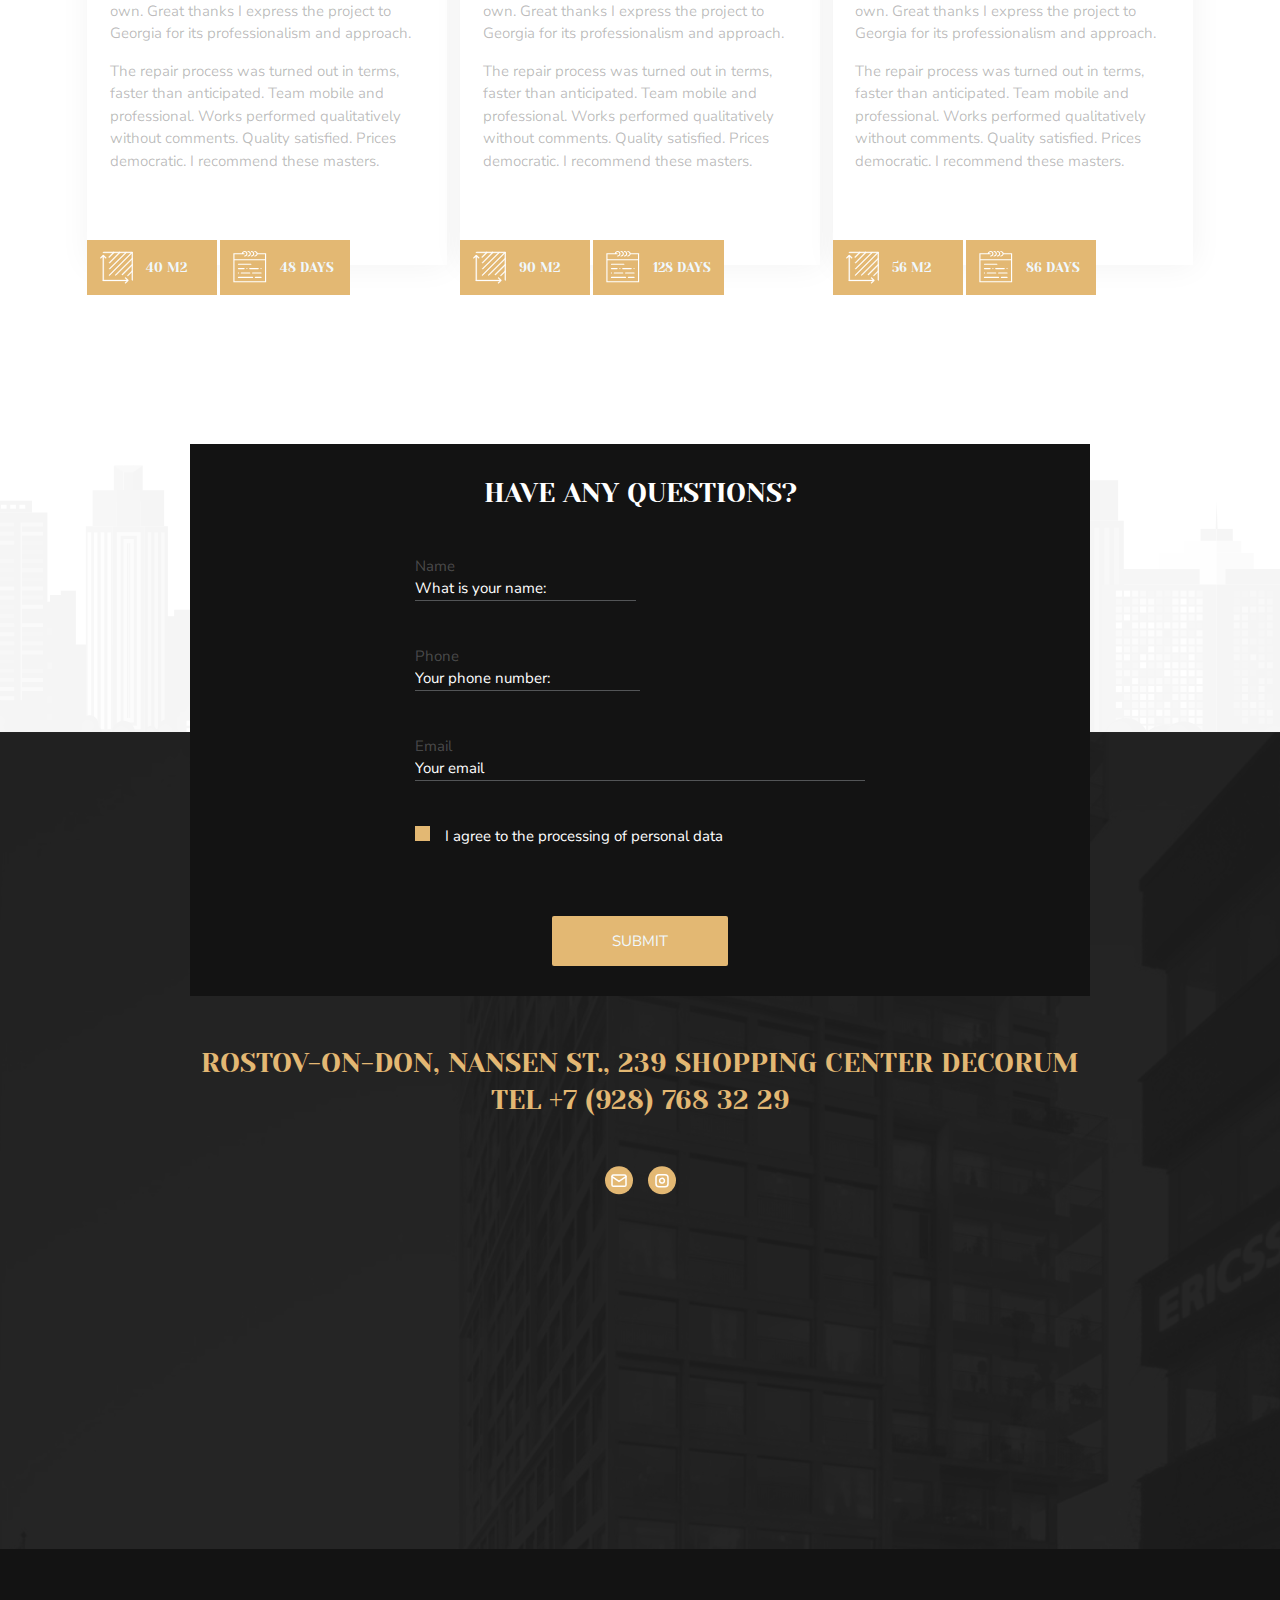
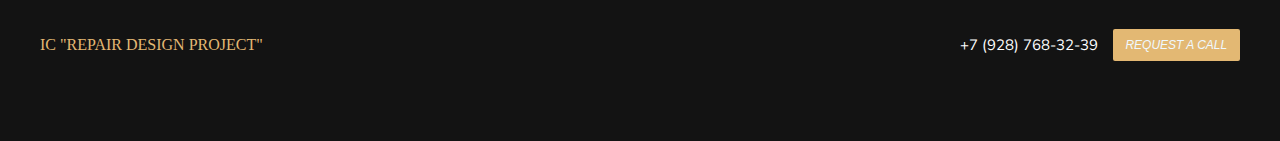
==== commit a3f702e9: "slider is done" ====
--- a/index.html
+++ b/index.html
@@ -13,93 +13,142 @@
     <link rel="preconnect" href="https://fonts.googleapis.com">
     <link rel="preconnect" href="https://fonts.gstatic.com" crossorigin>
     <link href="https://fonts.googleapis.com/css2?family=Yeseva+One&display=swap" rel="stylesheet">
-    <link type="image/png" sizes="16x16" rel="icon" href=".../icons8-design-16.png">
+    <link type="image/png" sizes="16x16" rel="icon" href="img/icons8-design-16.png">
     <title>IC "Repair Design Project"</title>
 </head>
 <body>
     <header>
-        <section class="header_nav">
+        <div class="conteiner header_nav">
             <nav class="header_content">
-                <p class="logo gold-text">IC "Repair Design Project"</p>
-                <ul class="mid_nav common-font">
-                    <li>HOME</li>
-                    <li>PROJECTS</li>
-                    <li>MEASUREMENT</li>
-                    <li>TEAM</li>
-                    <li>REVIEWS</li>
-                    <li>CONTACTS</li>
+                <p class="logo gold-text"><a href="#">IC "Repair Design Project"</a></p>
+                <ul class="mid_nav ">
+                    <li><a href="#">HOME</a></li>
+                    <li><a href="#">PROJECTS</a></li>
+                    <li><a href="#">MEASUREMENT</a></li>
+                    <li><a href="#">TEAM</a></li>
+                    <li><a href="#">REVIEWS</a></li>
+                    <li><a href="#">CONTACTS</a></li>
                 </ul>
-                <div class="end_nav common-font">
-                    <div class="number common-font">+7 (928) 768-32-39</div>
+                <div class="end_nav">
+                    <div class="number"><a href="callto:+7 (928) 768-32-39">+7 (928) 768-32-39</a></div>
                     <button class="gold-button" style="font-size: 0.8em;"><em>Request a call</em></button>
                 </div>
             </nav>
-        </section>
+        </div>
     </header>
 
     <main>
         <section class="first_step">
-            <div class="content_of_first_section">
+            <div class="conteiner content_of_first_section">
                 <div class="content_text">
                     <h1 class="header-text lead-header">Turnkey Repair in the <br> city of <span class="gold-text">Rostov-on-Don</span></h1>
                     <p class="common-font lead-text">Get ready-made turnkey repairs on time <br> with work time saving up to 45 days and 20% from <br> cost of materials due to the organization of work</p>
                     <div class="buttons">
                         <button class="calc common-font"><em>CALCULATE THE COST</em></button>
-                        <button class="sub common-font empty"><em>SUBMIT YOUR APPLICATION</e></button>
+                        <button class="sub common-font empty"><em>SUBMIT YOUR APPLICATION</em></button>
                     </div>
                 </div>
             </div>
         </section>
         <section class="second_step">
-            <div class="content_of_second_section">
+            <div class="conteiner content_of_second_section">
                 <div class="nav_of_second_section header-text">
                     <ul class="noss">
-                        <li><span class="line">Rostov-on-Don, Admiral</span></li>
-                        <li>Sochi Thieves</li>
-                        <li>Rostov-on-Don Patriotic</li>
+                        <li><span class="city active-city">Rostov-on-Don, Admiral</span></a></li>
+                        <li><span class="city">Sochi Thieves</span></a></li>
+                        <li><span class="city">Rostov-on-Don Patriotic</span></a></li>
                     </ul>
                 </div>
                <div class="test">
-                    <div class="Completed_projects">
+                    <div class="content_of_test">
                         <h2 class="header-text gold-text ">Completed <br> projects</h2>
                         <p class="common-font">Only a small part of the work performed by our company is presented on the site. For 14 years on in the construction     market we have made happy more than 1000 families</p>
-                   </div>
-                   
-                   <div class="description">
-                        <div class="column1">
-                            <div>
-                                <h3>City:</h3>
-                                <p class="common-font">Rostov-on-Don <br> 
-                                LCD admiral</p>
-                            </div>
-                            <div>
-                                <h3>Repair time:</h3>
-                                <p class="common-font">3.5 months</p>
-                            </div>
-                        </div>
-                        <div class="column2">
-                            <div>
-                                <h3>apartment area:</h3>
-                                <p class="common-font">81 m2</p>
-                            </div>
-                            
-                            <div>
-                                <h3>Repair Cost:</h3>
-                                <p class="common-font">Upon request</p>
-                            </div>
-                        </div>
-                    </div>
-                    <div class="slider_arrows"><img src="img/slider_arrows.svg" alt=""></div>
-                    <div class="slider"><img id="picture" src="img/room.png" alt=""></div>
                </div>
-            </div>
+               
+            </div>
+            <div class="description">
+               <div class="description-slide active-description">
+                    <div>
+                        <h3>City:</h3>
+                        <p class="common-font">Rostov-on-Don <br> 
+                            LCD admiral</p>
+                    </div>
+                    <div>
+                        <h3>Repair time:</h3>
+                        <p class="common-font">3.5 months</p>
+                    </div>
+                    <div>
+                        <h3>apartment area:</h3>
+                        <p class="common-font">81 m2</p>
+                    </div>
+                    <div>
+                        <h3>Repair Cost:</h3>
+                        <p class="common-font">Upon request</p>
+                    </div>
+               </div>
+               <div class="description-slide">
+                    <div>
+                        <h3>City:</h3>
+                        <p class="common-font">Sochi<br> 
+                            Thieves</p>
+                    </div>
+                    <div>
+                        <h3>Repair time:</h3>
+                        <p class="common-font">4.5 months</p>
+                    </div>
+                    <div>
+                        <h3>apartment area:</h3>
+                        <p class="common-font">95 m2</p>
+                    </div>
+                    <div>
+                        <h3>Repair Cost:</h3>
+                        <p class="common-font">Upon request</p>
+                    </div>
+               </div>
+               <div class="description-slide">
+                    <div>
+                        <h3>City:</h3>
+                        <p class="common-font">Rostov-on-Don <br> 
+                            Patriotic</p>
+                    </div>
+                    <div>
+                        <h3>Repair time:</h3>
+                        <p class="common-font">2.5 months</p>
+                    </div>
+                    <div>
+                        <h3>apartment area:</h3>
+                        <p class="common-font">70 m2</p>
+                    </div>
+                    <div>
+                        <h3>Repair Cost:</h3>
+                        <p class="common-font">Upon request</p>
+                    </div>
+               </div>
+                <div class="slider_arrows">
+                    <div class="description-arrow-left">&#8592;</div>
+                    <div class="dots">
+                        <div class="dot"></div>
+                        <div class="dot"></div>
+                        <div class="dot"></div>
+                    </div>
+                    <div class="description-arrow-right">&#8594;</div>
+                </div>
+            </div>
+
+            <div id="slider">
+                <div class="left-arrow"></div>
+                <div class="right-arrow"></div>
+            </div>
+            
         </section>
         <section class="third_step background_of_third_step">
-            <div class="content_of_third_section">
+            <div class="conteiner content_of_third_section">
                 <div class="header_of_third_section">
                     <h3 class="header-text common-font">online control</h3>
                     <img class="picture_of_camera" src="img/camera.svg" alt=""></div>
-                <div class="player"></div>
+                <div class="player">
+                    <img id="repair_img_3step" src="img/repair.png" alt="">
+                </div>
                 <div class="about_camera common-font black_text">
                     <div class="hate"><img id="picture_of_line" src="img/line.svg" alt=""></div> 
                     <p>At each facility, a camera is installed that broadcasts the progress of work on the clock. At any time, you can go to our website and monitor the progress of work in your apartment. You can watch the live broadcast from one of our facilities! Leave a request below and you will receive a link to the broadcast.</p>
@@ -115,15 +164,18 @@
                         <input type="text" name="phone" id="phone" placeholder="Your phone number:">
                     </div>
                     <button class="form_button gold-button common-font">SUBMIT</button>
-                    <div class="checkbox"><img src="img/checkbox.svg" alt="">  
-                        <p class="common-font black_text">I agree to the processing of personal data</p>
+                    <div class="checkbox">
+                        <label class="checkbox_container">I agree to the processing of personal data
+                            <input type="checkbox">
+                            <span class="checkmark"></span>
+                          </label>
                     </div>
                 </form>
                 
              </div> 
         </section>
         <section class="fourth_step">
-            <div class="content_of_fourth_section">
+            <div class="conteiner content_of_fourth_section">
                 <div class="header_of_fourth_section">
                     <h3 class="black_text header-text">TYPES OF REPAIR</h3>
                     <img id="repair" src="img/types_of_repair.svg" alt="">
@@ -179,7 +231,7 @@
             </div>
         </section>
         <section class="fifth_step">
-            <div class="content_of_fifth_step">
+            <div class="conteiner content_of_fifth_step">
                 <div class="list_of_fifth common-font black_text">
                     <div class="item_01">
                         <img src="img/01.svg" alt="">
@@ -213,8 +265,11 @@
                             <label for="email">Email</label>
                             <input type="text" name="email" id="email" placeholder="Your email">
                         </div>
-                        <div class="checkbox second_check"><img src="img/checkbox.svg" alt="">  
-                            <p class="common-font">I agree to the processing of personal data</p>
+                        <div class="checkbox">
+                            <label class="checkbox_container">I agree to the processing of personal data
+                                <input type="checkbox">
+                                <span class="checkmark"></span>
+                              </label>
                         </div>
                         <button class="form_button gold-button measurer">Call the measurer</button>
                         <div class="piggy common-font">
@@ -225,7 +280,7 @@
             </div>
         </section>
         <section class="sixth_step">
-            <div class="content_of_sixth_step">
+            <div class="conteiner content_of_sixth_step">
                 <div class="first_col_of_six_step">
                     <div class="header_of_sixth_section">
                         <h3 class="header-text">We realize your <br>
@@ -233,34 +288,37 @@
                     </div>
                     <div class="list_of_arch_styles common-font">
                         <ul class="arch">
-                             <li><span class="gold-text line">American classic</span></li>
-                             <li>Empire</li>
-                             <li>Classical</li>
-                             <li>Loft</li>
-                             <li>Minimalism</li>
-                             <li>Provence</li>
-                             <li>Romanticism</li>
-                             <li>Scandinavian style</li>
-                             <li>Mediterranean style</li>
-                             <li>High tech</li>
-                             <li>Eclecticism</li>
+                             <li><a href="#"><span class="gold-text line">American classic</span></a></li>
+                             <li><a href="#">Empire</a></li>
+                             <li><a href="#">Classical</a></li>
+                             <li><a href="#">Loft</a></li>
+                             <li><a href="#">Minimalism</a></li>
+                             <li><a href="#">Provence</a></li>
+                             <li><a href="#">Romanticism</a></li>
+                             <li><a href="#">Scandinavian style</a></li>
+                             <li><a href="#">Mediterranean style</a></li>
+                             <li><a href="#">High tech</a></li>
+                             <li><a href="#">Eclecticism</a></li>
                         </ul>
                     </div>
                 </div>
                 <div class="gallery2">
                     <div class="first_col">
-                        <div class="picture1"><img id="picture1" src="img/image 5.png" alt=""></div>
+                        <div class="picture1"><img src="img/1234.png" alt=""></div>
                         <div class="picture2"><img src="img/tv.png" alt=""></div>
                     </div>
                     <div class="second_col">
                         <img src="img/sofa.png" alt="">
                         <img src="img/flower.png" alt="">
                     </div>
+                    <div class="mobile_img">
+                        <img src="img/clock-for-mobile.png" alt="">
+                    </div>
                 </div>
             </div>
         </section>
         <section class="seventh_step">
-            <div class="content_of_seventh_step">
+            <div class="conteiner content_of_seventh_step">
                 <div class="header_of_fourth_section header_of_seventh_section">
                     <h3 class="black_text our_clients header-text">our clients</h3>
                     <img src="img/handshake.svg" alt="">
@@ -307,7 +365,7 @@
         </section>  
 
         <section class="mobile_form">
-            <div class="cnt_of_form">
+            <div class="conteiner cnt_of_form">
                 <form class="form common-font black_text mobile">
                     <h3 class="header-text">have any questions?</h3>
                     <div class="first_input">
@@ -323,14 +381,17 @@
                         <input type="text" name="question" id="question" placeholder="I want to know:">
                     </div>
                     <button class="form_button gold-button common-font">SUBMIT</button>
-                    <div class="checkbox"><img src="img/checkbox.svg" alt="">  
-                        <p class="common-font black_text">I agree to the processing of personal data</p>
+                    <div class="checkbox">
+                        <label class="checkbox_container">I agree to the processing of personal data
+                            <input type="checkbox">
+                            <span class="checkmark"></span>
+                          </label>
                     </div>
                 </form>
             </div>
         </section>
         <section class="final_section">
-            <div class="content_of_final_section">
+            <div class="conteiner content_of_final_section">
                 <form class="form_of_fifth form_of_final common-font">
                     <div class="content_of_form content_of_final_form">
                         <p class="header-text">have any questions?</p>
@@ -347,8 +408,11 @@
                                 <label for="email">Email</label>
                                 <input type="text" name="email" id="email" placeholder="Your email">
                             </div>
-                            <div class="checkbox second_check final_check"><img src="img/checkbox.svg" alt="">  
-                                <p class="common-font">I agree to the processing of personal data</p>
+                            <div class="checkbox">
+                                <label class="checkbox_container">I agree to the processing of personal data
+                                    <input type="checkbox">
+                                    <span class="checkmark"></span>
+                                  </label>
                             </div>
 
                             <div class="button-wrapper"><button class="form_button gold-button common-font final_button">SUBMIT</button></div>
@@ -361,7 +425,9 @@
                     </p>
                 </div>
                 <div class="sm"><img src="img/sm.svg" alt=""></div>
-                <div class="map"></div>
+                <div class="map">
+                    <img src="img/map_desktop.png" alt="">
+                </div>
             </div>
         </section>     
 
@@ -369,21 +435,23 @@
 
 
     <footer>
-        <div class="content_of_footer">
+        <div class="conteiner content_of_footer">
             <div class="logo gold-text">IC "Repair Design Project"</div>
             <ul class="mid_nav common-font">
-                <li>HOME</li>
-                <li>PROJECTS</li>
-                <li>MEASUREMENT</li>
-                <li>TEAM</li>
-                <li>REVIEWS</li>
-                <li>CONTACTS</li>
+                <li><a href="#">HOME</a></li>
+                <li><a href="#">PROJECTS</a></li>
+                <li><a href="#">MEASUREMENT</a></li>
+                <li><a href="#">TEAM</a></li>
+                <li><a href="#">REVIEWS</a></li>
+                <li><a href="#">CONTACTS</a></li>
             </ul>
              <div class="end_nav common-font">
-                <div class="number">+7 (928) 768-32-39</div>
+                <div class="number"><a href="callto:+7 (928) 768-32-39">+7 (928) 768-32-39</a></div>
                 <button class="gold-button" style="font-size: 0.8em;"><em>Request a call</em></button>
             </div>
         </div>    
     </footer>
+
+    <script src="script.js"></script>
 </body>
 </html>
--- a/style.css
+++ b/style.css
@@ -4,31 +4,71 @@
      box-sizing: border-box;
  }
 
- .header_nav {
-     width: 100%;
-     min-width: 1440px;
+ .common-font {
+    font-family: 'Nunito Sans';
+    font-style: normal;
+    font-weight: 400;
+    font-size: 15px;
+    font-family: 'Nunito Sans', sans-serif;
+    color: aliceblue;
+ }
+
+ button {
+     cursor: pointer;
+ }
+
+ a {
+    text-decoration: none;
+}
+
+:any-link { 
+    color: rgb(255, 255, 255);
+ }
+
+ .conteiner {
+     margin: 0 auto; 
+     max-width: 1200px;
+ }
+
+ header {
      background-color: #131313;
  }
 
 .header_content  {
      font-size: 0.8rem;
      display: flex;
-     max-width: 1400px;
-     min-width: 1440px;
+     max-width: 90vw;
      height: 85px;
      margin: 0px auto;
      align-items: center;
      justify-content: space-between;
      color: aliceblue;
+     font-family: 'Nunito Sans', sans-serif;
  }
 
  .header_nav li{
      list-style: none;
-     font-size: 0.8rem;
      display: inline;
  }
 
- .nav_of_second_section li{
+ .logo a {
+    color:#E3B873;
+    text-transform: uppercase;
+}
+
+ .mid_nav {
+    display: flex;
+    gap: 2em;
+}
+
+ .end_nav {
+    display: flex;
+    flex-direction: row;
+    gap: 1em;
+    align-items: center;
+}
+
+ .nav_of_second_section li a{
      color: aliceblue;
      list-style-type: none;
      display: inline;
@@ -37,21 +77,13 @@
      color: rgba(240, 248, 255, 0.183);
  }
 
- .logo {
-     color:#E3B873;
-     text-transform: uppercase;
- }
-
- .mid_nav li:first-of-type {
+
+
+ .header_nav .header_content .mid_nav li:first-of-type a {
     color:#E3B873;
  }
 
- .end_nav {
-     display: flex;
-     flex-direction: row;
-     gap: 1em;
-     align-items: center;
- }
+
 
  .buttons {
     display: flex;
@@ -62,16 +94,15 @@
 .gold-button {
     color: aliceblue;
     background-color: #E3B873;
-    padding: 10px 30px;
+    padding: 1vh 1vw;
     border-radius: 2px;
     border: none;
     text-transform: uppercase;
-    /* padding: 0.5em 2em; */
  }
 
  .calc, .sub {
     background-color: #E3B873;
-    height: 4rem;
+    height: 7vh;
     width: 15rem;
     border: none;
     border-radius: 0.1rem;
@@ -94,11 +125,8 @@
 }
 
 
-.first_step, .second_step, .third_step, .fourth_step, .sixth_step, .seventh_step, .final_section, footer, .mobile_form  {
+.first_step, .second_step, .third_step, .fourth_step, .fifth_step, .sixth_step, .seventh_step, .final_section, footer, .mobile_form  {
      background-color: #131313;
-     width: 100vw;
-     height: 100vh;
-     min-width: 1440px;
  }
 
 .mobile_form {
@@ -112,11 +140,8 @@
  .first_step {
     background: rgba(0, 0, 0, 0.7) url("img/main-cover.png");
     background-blend-mode: darken;
-    width: 100%;
-    height: 60rem;
     background-size: cover;
-    display: flex;
-    align-items: center;
+    height: 707px;
 }
 
 .second_step {
@@ -157,26 +182,16 @@
 }
 
 
- .content_of_first_section, .content_of_second_section, .content_of_third_section, .content_of_fourth_section, .content_of_fifth_step, .content_of_sixth_step, .content_of_seventh_step, .content_of_final_section, .content_of_footer {
-    max-width: 1440px;
-    min-width: 1440px;
-    margin: auto;
- }
-
- .content_of_first_section {
-    display: flex;
-    align-items: center;
-    height: auto;
-    padding-left: 30px;
-}
-
  .content_of_second_section {
-    gap: 4rem;
-    flex-wrap: wrap;
-    height: auto;
-    display: flex;
-    flex-direction: column;
-    justify-content: center;
+/*     position: relative; */
+/*     gap: 4rem;
+    flex-wrap: wrap; */
+    height: 500px;
+    display: grid;
+    grid-template-columns: repeat(5, 20%);
+    grid-template-rows: 100px 200px 200px;
+/*     flex-direction: column;
+    justify-content: center; */
  }
 
  .content_of_third_section {
@@ -197,11 +212,8 @@
  }
 
  .content_text {
-    display: flex;
-    flex-direction: column;
-    gap: 2rem;
-    height: auto;
     color: #fff;
+    padding-top: 248px;
  }
 
 .gold-text {
@@ -210,15 +222,6 @@
 
  .content_of_seventh_step {
      height: auto;
- }
-
- .common-font {
-    font-family: 'Nunito Sans';
-    font-style: normal;
-    font-weight: 400;
-    font-size: 15px;
-    font-family: 'Nunito Sans', sans-serif;
-    color: aliceblue;
  }
 
  .black_text {
@@ -242,7 +245,17 @@
 
  .noss {
      display: flex;
-     gap: 3rem;
+    height: 20px;
+    width: 520px;
+}
+
+.noss li {
+    margin-right: 20px;
+}
+
+ .nav_of_second_section li {
+     font-size: .8em;
+     list-style-type: none;
  }
  
 .Completed_projects {
@@ -255,13 +268,21 @@
 }
 
 .description {
+    grid-column: 1 / 2;
+    grid-row: 3;
+/*     display: grid; */
+    margin-top: 20px;
+    grid-template-columns: 200px 200px;
+    grid-template-rows: 100px 100px;
     color: aliceblue;
-    display: flex;
+}
+/*     display: flex;
     flex-flow: row wrap;
-    gap: 5rem;
     height: auto;
     line-height: 26.73px;
-}
+    max-width: 25rem; */
+
+
 
 .description h3 {
     color: #E3B873;
@@ -282,21 +303,23 @@
 }
 
 .nav_of_second_section{
-    display: flex;
+    height: 200px;
+    grid-area: 1 / 3 / 2 / 5;
     font-size: medium;
-    justify-content: flex-end;
-}
-
-.nav_of_second_section ul li:first-of-type {
+}
+
+
+
+/* .nav_of_second_section ul li:first-of-type a {
     color: #E3B873;
     border-bottom: #E3B873;
     border-bottom-width: 2em;
-}
+} */
 
 .line {
     border-bottom-style: solid;
     border-color: #E3B873;
-    padding-bottom: 0.7em;
+    padding-bottom: 0.2rem;
     border-width: 1.5px;
 }
 
@@ -312,11 +335,31 @@
 }
 
 .player {
+    width: 50%;
+    height: auto;
     position: relative;
-    width: 61rem;
-    height: 32rem;
-    background-image: linear-gradient(rgba(0, 0, 0, 0.527),rgba(0, 0, 0, 0.5)), url("img/repair.png");
-    background-size: cover;  
+}
+
+.player::before {
+    content: "";
+    background-image: url(img/player_button.svg);
+    position: absolute;
+    background-size: cover;
+    left: 50%;
+    top: 53%;
+    transform: translate(-50%, -50%);
+    height: 30%;
+    width: 16%;
+    z-index: 1;
+}
+
+#repair_img_3step {
+    filter: brightness(50%);
+}
+
+#repair_img_3step {
+    width: 100%;
+    height: auto;
 }
 
 .repair_img {
@@ -326,11 +369,6 @@
     filter: brightness(50%);
 }
 
-.player_button {
-    position: absolute;
-    top: 35%;
-    left: 40%;
-}
 
 .header_of_third_section {
     display: flex;
@@ -385,15 +423,8 @@
       padding: 1em 4em;
   }
 
-  .checkbox {
-      display: flex;
-      max-width: inherit;
-      justify-content: center;
-  }
-
-    .checkbox p {
-        padding: 0 0.5rem;
-    }
+  
+
 
     .header_of_fourth_section {
         display: flex;
@@ -404,18 +435,17 @@
     }
 
     .content_of_fourth_section {
-        max-width: 1440px;
-        margin: auto;
         padding-top: 5rem;
         position: relative;
      }
 
     .gallery {
+        gap: 2rem;
         display: flex;
         margin-top: 3rem;
         height: auto;
         flex-direction: row;
-        justify-content: space-around;
+        justify-content: center;
     }
 
     .gallery_item1 {
@@ -423,42 +453,43 @@
     }
 
     .desc1 {
-        max-width: 20rem;
-        height: 22rem;
+        height: 45%;
+        width: 90%;
         display: flex;
         position: relative;
         flex-direction: column;
         background-color: #fff;
-        padding: 1rem 4rem;
-        top: -8rem;
-        left: 2.2rem;
+        padding: 2vw 4vw;
+        top: -8vw;
+        left: 1vw;
         justify-content: flex-start;
         box-shadow: 1px 1px 30px #1313130d;
     }
 
     .redecorating {
         position: relative;
-        font-size: medium;
+        font-size: 1.5em;
         right: 1em;
         text-transform: capitalize;
     }
 
     .desc1 ul li {
-        line-height: 2rem;
+        line-height: 2em;
         color: #13131341;
     }
 
     .btn_desc1 {
-        margin-bottom: 5px;
-        padding: 10px 17px;
+        margin-bottom: 5vw;
+        padding: 0.5em 0.8em;
         left: 0;
         position: absolute;
-        bottom: -2rem;
+        bottom: -7.5vw;
         border-radius: 0%;
-        font-size: medium;
+        font-size: 1.5em;
     }
 
     .list_of_fifth {
+        margin-right: 5vw;
         display: flex;
         flex-direction: column;
         justify-content: space-between;
@@ -472,12 +503,13 @@
     }
 
     .fifth_step {
+        background-color: #fff;
+        height: 41rem;
         background-image: url(img/house.png);
         background-repeat: no-repeat;
     }
 
     .content_of_fifth_step {
-        width: auto;
         position: relative;
         display: flex;
         justify-content: space-around;
@@ -508,7 +540,6 @@
     }
 
     .content_of_form > p {
-        margin: 0 auto;
         text-align: center;
         max-width: 17em;
     }
@@ -525,13 +556,6 @@
         height: 31em;
     }
 
-    .checkbox .second_check  {
-        display: flex;
-        width: 10em;
-        margin: 0px;
-        padding: 0px;
-        justify-content: space-between;
-    }
 
     .measurer {
         align-self: flex-end;
@@ -557,7 +581,7 @@
     }
 
     .sixth_step {
-        background: rgba(0, 0, 0, 0.8) url("img/fantasies.png");
+        background: rgba(0, 0, 0, 0.8) url("img/american_classic.png");
         background-blend-mode: darken;
         background-size: cover;
         margin-top: 20em;
@@ -570,8 +594,8 @@
     }
 
     .content_of_sixth_step {
+        align-items: center;
         flex-wrap: wrap;
-        gap: 15rem;
         display: flex;
         flex-direction: column;
         justify-content: center;
@@ -579,12 +603,14 @@
     }
 
     .list_of_arch_styles li {
+        width: 100%;
         list-style-type: none;
         line-height: 3.4rem;
         font-size: 1.5rem;
     }
 
     .first_col_of_six_step {
+        width: 22%;
         display: flex;
         flex-direction: column;
         flex-wrap: nowrap;
@@ -592,14 +618,25 @@
     }
 
     .arch {
+        width: 100%;
         display: flex;
         flex-direction: column;
         justify-content: center;
     }
 
     .gallery2 {
+        width: 55%;
         display: flex;
         gap: 3rem;
+    }
+
+    .gallery_7th {
+        width: 30%;
+    }
+
+    .gallery_7th h2 {
+        font-size: 1em;
+        width: auto;
     }
 
     .first_col, .second_col {
@@ -637,9 +674,24 @@
     .seventh_gallery {
         margin-top: 2em;
         display: flex;
-        gap: 3em;
+        gap: 1vw;
         height: auto;
     }
+
+            .gallery_item1 > img {
+            height: auto;
+            width: 100%;
+        }
+
+        .gallery_item2 > img {
+            height: auto;
+            width: 100%;
+        }
+
+        .gallery_item3 > img {
+            height: auto;
+            width: 100%;
+        }
 
     .seventh_gallery {
         display: flex;
@@ -668,7 +720,6 @@
         justify-content: flex-start;
         align-items: flex-start;
         box-shadow: 1px 1px 30px #1313130d;
-        gap: 2em;
     }
 
     .people_desc {
@@ -696,6 +747,11 @@
         font-size: small;
     }
 
+    .final_section {
+        width: 100%;
+        height: auto;
+    }
+
     .content_of_final_section {
         display: flex;
         height: auto;
@@ -745,10 +801,6 @@
         width: 30em;
     }
 
-    .final_check {
-        justify-content: center;
-        width: 30em;
-    }
 
     .sm {
         display: flex;
@@ -760,18 +812,22 @@
         font-style: normal;
     }
 
-    .map {
+    .map img {
         height: auto;
+        width: 100%;
     }
 
     .lead-header {
-        font-size: 1.8rem;
+        margin-bottom: 1rem;
+        font-size: 2em;
         line-height: inherit;
     }
 
     .lead-text {
+        margin-bottom: 1rem;
         font-size: 1.5rem;
     }
+
 
     footer {
         height: auto;
@@ -785,39 +841,246 @@
         align-items: center;
     }
 
+    .content_of_footer .logo {
+        text-transform: uppercase;
+    }
+
     .content_of_footer li {
         display: inline-block;
         list-style-type: none;
     }
 
-    .mid_nav {
-        display: flex;
-        gap: 3em;
+    .content_of_footer li:first-of-type a {
+        color: #E3B873;
     }
 
     .test {
-        max-height: 33rem;
-        display: flex;
-        flex-direction: column;
-        flex-wrap: wrap;
-        gap: 1rem;
+        grid-column: 1 / 3;
+        grid-row: 2 / 3;
+    }
+
+    .content_of_test {
+        grid-column: 1;
+        grid-row: 2;
+/*         display: flex; */
+        max-width: 76rem;
+/*         flex-direction: column;
+        gap: 5vh; */
+    }
+
+    .content_of_test>p, h2 {
+        margin-bottom: 20px;
+        margin-right: 20px;
+        line-height: 2rem;
+    }
+
+    .content_of_test #picture {
+        top: 6.5rem;
+/*         display: flex; */
+        max-width: 50%;
+        height: auto;
+/*         position: absolute; */
+        right: 1rem;
+        max-height: 80%;
+    }
+
+
+    #picture {
+        width: 100%;
+        height: auto;
+    }
+    
+    .first_col img {
+        width: 100%;
+        height: auto;
+    }
+
+    .second_col img {
+        width: 100%;
+        height: auto;
+    }
+
+    .picture1 img {
+        width: 100%;
+        height: auto;
+    }
+
+    .mobile_img {
+        display: none;
+    }
+
+    .checkbox_container {
+        color: black;
+        display: block;
+        position: relative;
+        padding-left: 2em;
+        margin-bottom: 25px;
+        cursor: pointer;
+        font-size: 1em;
+        -webkit-user-select: none;
+        -moz-user-select: none;
+        -ms-user-select: none;
+        user-select: none;
+      }
+
+      .checkbox_container input {
+        position: absolute;
+        opacity: 0;
+        cursor: pointer;
+        height: 0;
+        width: 0;
+      }
+
+      .checkmark {
+        position: absolute;
+        top: 0;
+        left: 0;
+        height: 15px;
+        width: 15px;
+        background-color: #E3B873;
+      }
+
+      .checkbox_container:hover input ~ .checkmark {
+        background-color: #E3B873;
+      }
+
+      .checkmark:after {
+        content: "";
+        position: absolute;
+        display: none;
+      }
+
+      .checkbox_container input:checked ~ .checkmark:after {
+        display: block;
+      }
+
+      .checkbox_container .checkmark:after {
+        left: 5px;
+        top: 1px;
+        width: 3px;
+        height: 8px;
+        border: solid white;
+        border-width: 0 2px 2px 0;
+        -webkit-transform: rotate(45deg);
+        -ms-transform: rotate(45deg);
+        transform: rotate(45deg);
+    }
+
+    .form_of_fifth .checkbox_container {
+        color: #fff;
+    }
+
+    .image {
+        background-size: cover;
+        display: none;
+        height: 378px;
+        max-width: 602px;
+        position: relative;
+    }
+
+/*     .image::before:hover {
+        opacity: 1;
+    } */
+
+    .image.active{
+        display: block;
+    }
+
+    #slider {
+        position: relative;
+        grid-column: 3 / 6;
+        grid-row: 2;
+        height: 480px;
+        max-width: 600px;
+    }
+
+    .left-arrow{
+        background-image: url('/img/slider_left.svg');
+        width: 50px;
+        height: 50px;
+        background-size: contain;
+        top: 35%;
+        left: 2%;
+        opacity: 1;
+        position: absolute;
+        transition: all 1s ease-in-out;
+        z-index: 1;
+        cursor: pointer;
+    }
+
+
+    .right-arrow{
+        background-image: url('/img/slider_right.svg');
+        width: 50px;
+        height: 50px;
+        background-size: contain;
+        top: 35%;
+        right: 2%;
+        opacity: 1;
+        position: absolute;
+        transition: all 1s ease-in-out;
+        z-index: 1;
+        cursor: pointer;
+    }
+
+    .description-arrow-left, .description-arrow-right {
+        color: #fff;
+        cursor: pointer;
+    }
+
+    .dot {
+        background-color: #fff;
+        height: 5px;
+        width: 5px;
+        border-radius: 10px;
+    }
+
+    .activeDot{
+        background-color: #E3B873;
+        height: 10px;
+        width: 10px;
+        border-radius: 10px;
+    }
+
+    .dots{
+        align-items: center;
+        display: flex;
+        width: 30px;
         justify-content: space-between;
     }
 
-    .slider {
-        display: flex;
-        width: auto;
-    }
-
-    
-
-    #picture1 {
-        height: 39em;
-        object-fit: cover;
-        width: 354px;
-    }
-
-    @media screen and (max-width: 414px) {
+    .slider_arrows{
+        display: flex;
+        align-items: center;
+        gap: 15px;
+    }
+
+    .city{
+        color: #fff;
+        cursor: pointer;
+    }
+
+    .active-city {
+        color: #E3B873;
+        border-bottom: #E3B873;
+        border-bottom-width: 2em;
+    }
+
+    .description-slide{
+        display: none;   
+    }
+
+    .active-description{
+        grid-column: 1 / 2;
+        grid-row: 3;
+        display: grid;
+        margin-top: 20px;
+        grid-template-columns: 200px 200px;
+        grid-template-rows: 100px 100px;
+        color: aliceblue;
+    }
+
+    @media screen and (max-width: 768px) {
 
         * {
             margin: 0;
@@ -842,18 +1105,13 @@
             min-width: 100%;
         }
 
-        header .header_nav, .first_step, .second_step,.third_step,.fourth_step,.fifth_step,.sixth_step,.seventh_step,.final_section, footer, .mobile_form {
-            max-width: 100%;
-            min-width: 100%;
-            height: auto;   
-        }
 
         .header_nav {
-            height: 10rem;
+            height: 10vh;
         }
 
         .first_step {
-            height: 40rem;
+            height: 100vh;
         }
 
         .content_of_first_section, .content_of_second_section {
@@ -863,11 +1121,15 @@
         }
 
         .content_of_first_section {
-            padding: 1rem;
+            padding: 2rem;
         }
 
         .logo {
-            font-size: 1rem;
+            font-size: 1em;
+        }
+
+        .number {
+            font-size: 1em;           
         }
 
         .buttons {
@@ -886,17 +1148,12 @@
         }
 
         .common-font {
-            font-size: 1rem;
+            font-size: 3vw;
         }
 
         .content_text {
-            width: 24rem;
-            font-size: 1.5em;
-            display: flex;
-            flex-direction: column;
-            gap: 1rem;
-            height: auto;
-            color: #fff;
+         color: #fff;
+         padding-top: 120px;
         }
 
         .nav_of_second_section {
@@ -904,11 +1161,7 @@
         }
 
         .content_of_second_section, .content_of_third_section,.content_of_fourth_section,.cnt_of_form {
-            flex-direction: column;
-            align-items: center;
-            padding: 1rem;
-            max-width: 100%;
-            min-width: 100%;
+            padding: 2rem;
         }
 
         .Completed_projects {
@@ -918,7 +1171,15 @@
             min-width: none;
         }
 
+        .content_of_test>p, h2 {
+            padding: 0 5vw;
+            max-width: 100%;
+            line-height: 5vw;
+            text-align: center;
+        }
+
         .header-text {
+            font-size: 3.5vw;
             line-height: 1.5;
         }
 
@@ -927,6 +1188,7 @@
         }
 
         .slider {
+            position: relative;
             order: 1;
         }
     
@@ -937,14 +1199,14 @@
         }
 
         .description {
-            margin-top: -3rem;
             justify-content: flex-start;
             display: flex;
             flex-direction: row;
-            width: 23rem;
+            width: 100%;
+            max-width: none;
             order: 4;
             line-height: normal;
-            gap: 0;
+            gap: 1rem;
         }
         
         .test {
@@ -953,11 +1215,51 @@
             flex-direction: column;
             height: auto;
             max-height: none;
-            gap: 6rem;
+            gap: 7vh;
             max-width: 100%;
             min-width: 100%;
         }
 
+        .content_of_test #picture {
+            display: flex;
+            max-width: none;
+            width: 100%;
+            height: auto;
+            position: relative;
+            left: 0;
+            top: 0;
+        }
+
+        .wrapper {
+            position: relative;
+            width: 100%;
+            height: auto;
+        }
+
+        .wrapper::before {
+            content: "";
+            background-image: url("img/slider_left.svg");
+            position: absolute;
+            background-size: cover;
+            left: 5%;
+            top: 40%;
+            height: 10vw;
+            width: 10vw;
+            z-index: 1;
+        }
+
+        .wrapper::after {
+            content: "";
+            background-image: url("img/slider_right.svg");
+            position: absolute;
+            background-size: cover;
+            right: 5%;
+            top: 40%;
+            height: 10vw;
+            width: 10vw;
+            z-index: 1;
+        }
+
 
 
         .monitor {
@@ -970,8 +1272,8 @@
         }
         
         .description h3 {
-            width: 10rem;
-            font-size: 1rem;
+            width: 31vw;
+            font-size: 2vw;
             line-height: 2rem;
         }
 
@@ -980,34 +1282,36 @@
         }
 
         div.column1, .column2 {
-            height: 10rem;
-            gap: 2em;
+            height: 11rem;
             width: 10rem;
         }
 
         .picture_of_camera {
             height: auto;
-            width: 10rem;
+            width: 20vw;
         }
 
         .player {
+            width: 100%;
+            height: auto;
             position: relative;
-            top: 0%;
-            width: 23.5rem;
-            height: 15rem;
-            background-image: linear-gradient(rgba(0, 0, 0, 0.527),rgba(0, 0, 0, 0.5)), url("img/repair.png");
+        }
+
+        .player::before {
+            content: "";
+            background-image: url(img/player_button.svg);
+            position: absolute;
             background-size: cover;
+            left: 50%;
+            top: 53%;
+            transform: translate(-50%, -50%);
+            height: 25vw;
+            width: 25vw;
             z-index: 1;
         }
 
-        .player::before {
-            content: url('img/player_button.svg');
-            position: relative;
-            top: 33%;
-            left: 39%;
-            width: 15rem;
-            height: 15rem;
-            z-index: -1;
+        #repair_img_3step {
+            filter: brightness(50%);
         }
 
         .third_step {
@@ -1016,8 +1320,6 @@
 
         .content_of_third_section {
             background-color: #131313;
-            max-width: 100%;
-            min-width: 100%;
         }
 
         .about_camera {
@@ -1026,32 +1328,38 @@
             max-width: none;
         }
 
+        .lead-header {
+            font-size: 4vw;
+        }
+
         #picture_of_line {
             height: auto;
             width: 10rem;
         }
 
         .form label {
-            color: rgba(255, 255, 255, 0.399);
+            font-size: 3vw;
+            color: rgba(255, 255, 255, 0.879);
         }
 
         .form {
             flex-wrap: nowrap;
             flex-direction: column;
-            gap: 2rem;
-            width: auto;
+            gap: 6vh;
+            width: 100%;
             height: auto;
             justify-content: space-evenly;
         }
 
         .content_of_third_section .form {
-            font-size: 1rem;
+            font-size: 2vw;
         }
 
         input[type=text] {
-            width: 20rem;
-            font-size: 1rem;
-            padding: 1rem 0px;
+            height: 9vw;
+            width: 100%;
+            font-size: 2vw;
+            padding: 2vh 0px;
             box-sizing: border-box;
             background-color: #131313;
             color: #fff;
@@ -1061,26 +1369,17 @@
 
         ::placeholder {
             color: #fff;
-            font-size: 1em;
+            font-size: 4vw;
         }
 
         .black_text {
             color: #fff;
         }
 
-        .checkbox {
-            justify-content: flex-start;
-            width: auto;
-            max-width: none;
-        }
-
-        .checkbox .common-font {
-            font-size: 1rem;
-        }
 
         .content_of_third_section .form_button {
             display: block;
-            font-size: 1rem;
+            font-size: 3vw;
             order: 1;
             position: relative;
             bottom: -2.7rem;
@@ -1088,9 +1387,6 @@
 
         .content_of_fourth_section {
             padding: 2rem;
-            height: auto;
-            max-width: 100%;
-            min-width: 100%;
         }
 
         .header_of_fourth_section {
@@ -1109,43 +1405,39 @@
             display: none;
         }
 
-        .gallery_item1,.gallery_item2,.gallery_item3 {
-            height: 40rem;
-        }
-
         .gallery_item1 > img {
             height: auto;
-            width: 21.9rem;
+            width: 100%;
         }
 
         .gallery_item2 > img {
             height: auto;
-            width: 21.9rem;
+            width: 100%;
         }
 
         .gallery_item3 > img {
             height: auto;
-            width: 21.9rem;
+            width: 100%;
         }
 
         .desc1 ul li {
-            line-height: 2rem;
+            line-height: 7vw;
             color: #13131341;
         }
 
         .desc1 .header-text {
-            font-size: 1rem;
+            font-size: 3.5vw;
         }
 
         .desc1 {
             max-width: none;
-            width: 17rem;
-            height: 21rem;
+            width: 70vw;
+            height: 61vw;
             display: flex;
             position: relative;
             flex-direction: column;
             background-color: #fff;
-            padding: 1rem 2rem;
+            padding: 3vw 9vw;
             top: -10rem;
             left: 0;
             justify-content: flex-start;
@@ -1162,9 +1454,8 @@
         }
 
         .btn_desc1 {
-            bottom: -1.2em;
-            height: 1.5em;
-            width: 13em;
+            bottom: -5.2vw;
+            width: 49vw;
         }
 
         .fourth_step {
@@ -1173,7 +1464,7 @@
 
         #repair {
             height: auto;
-            width: 10rem;
+            width: 20vw;
         }
 
         .sixth_step {
@@ -1183,7 +1474,16 @@
             background-color: #fff;
         }
 
+        .header_of_sixth_section .header-text {
+            width: auto;
+        }
+
+        .first_col_of_six_step {
+            width: 100%;
+        }
+
         .content_of_sixth_step {
+            padding: 2rem;
             align-items: center;
             text-align: center;
             gap: 2rem;
@@ -1191,9 +1491,6 @@
             min-width: 100%;
         }
 
-        /* .first_col_of_six_step {
-            display: none;
-        } */
 
         .list_of_arch_styles {
             display: none;
@@ -1204,6 +1501,7 @@
         }
 
         .gallery2 {
+            width: 100%;
             flex-direction: row;
             gap: 0rem;
         }
@@ -1222,20 +1520,38 @@
 
         
 
-        #picture1::before {
-            content: url("img/image 5.3.png");
-        }
+        .slider::before {
+            content: url('img/slider_left.svg');
+            position: absolute;
+            top: 43%;
+            left: 4%;
+            width: fit-content;
+            height: 1rem;
+        }
+
+        .slider::after {
+            content: url('img/slider_right.svg');
+            position: absolute;
+            top: 43%;
+            right: 4%;
+            width: fit-content;
+            height: 1rem;
+        }
+
+
+
+
 
         .mobile_form {
             display: block;
             height: auto;
-            margin-top: -11rem;
+            margin-top: -36vw;
         }
 
         .first_input,.second_input,.third_input {
             flex-direction: column;
             display: flex;
-            height: 4rem;
+            height: 10vw;
         }
 
         .cnt_of_form {
@@ -1246,19 +1562,72 @@
             padding: 2rem;
         }
 
-        .checkbox img {
-            height: auto;
-            width: 1rem;
-        }
+        .checkbox_container {
+            color: black;
+            display: block;
+            position: relative;
+            padding-left: 35px;
+            margin-bottom: 25px;
+            cursor: pointer;
+            font-size: 1em;
+            -webkit-user-select: none;
+            -moz-user-select: none;
+            -ms-user-select: none;
+            user-select: none;
+          }
+    
+          .checkbox_container input {
+            position: absolute;
+            opacity: 0;
+            cursor: pointer;
+            height: 0;
+            width: 0;
+          }
+    
+          .checkmark {
+            position: absolute;
+            top: 0;
+            left: 0;
+            height: 15px;
+            width: 15px;
+            background-color: #E3B873;
+          }
+    
+          .checkbox_container:hover input ~ .checkmark {
+            background-color: #E3B873;
+          }
+    
+          .checkmark:after {
+            content: "";
+            position: absolute;
+            display: none;
+          }
+    
+          .checkbox_container input:checked ~ .checkmark:after {
+            display: block;
+          }
+    
+          .checkbox_container .checkmark:after {
+            left: 5px;
+            top: 1px;
+            width: 3px;
+            height: 8px;
+            border: solid white;
+            border-width: 0 2px 2px 0;
+            -webkit-transform: rotate(45deg);
+            -ms-transform: rotate(45deg);
+            transform: rotate(45deg);
+        }
+    
 
         .cnt_of_form h3 {
             text-align: center;
         }
 
         .mobile_form .form {
-            padding-top: 9em;
+            padding-top: 40vw;
             gap: 4em;
-            width: auto;
+            width: 100%;
         }
 
         .second_col {
@@ -1268,13 +1637,13 @@
 
         .mobile .gold-button {
             display: block;
-            font-size: 1.3em;
+            font-size: 2vw;
             order: 1;
         }
 
         .mobile .checkbox {
             order: 0;
-            font-size: 1.3rem;
+            font-size: 2vw;
         }
 
         .final_section {
@@ -1284,13 +1653,15 @@
 
         .content_of_final_section {
             position: static;
-            padding: 2rem;
+            padding: 4vw;
             height: auto;
             max-width: 100%;
             min-width: 100%;
         }
 
-        .map {
+        .map img {
+            height: auto;
+            width: 100%;
             order: 0;
         }
 
@@ -1312,9 +1683,89 @@
             display: none;
         }
 
-        .map img {
-            height: auto;
-            width: 23rem;
-        }
-    }
-
+
+        .mobile_img {
+            display: block;
+            width: 100%;
+            height: auto;
+            position: relative;
+        }
+
+        
+
+        .gallery2 .mobile_img img {
+            display: block;
+            width: 100%;
+            height: auto;
+        }
+
+        .mobile_img::before {
+            content: "";
+            background-image: url("img/slider_left.svg");
+            position: absolute;
+            background-size: cover;
+            left: 5%;
+            top: 40%;
+            height: 10vw;
+            width: 10vw;
+            z-index: 1;
+        }
+
+        .mobile_img::after {
+            content: "";
+            background-image: url("img/slider_right.svg");
+            position: absolute;
+            background-size: cover;
+            right: 5%;
+            top: 40%;
+            height: 10vw;
+            width: 10vw;
+            z-index: 1;
+        }
+    }
+
+    @media screen and (max-width: 1300px){
+        .mid_nav {
+            display: none;
+        }
+
+        .content_of_footer {
+            justify-content: space-between;
+        }
+
+        .gallery {
+            flex-wrap: wrap;
+            justify-content: center;
+        }
+
+    @media screen and (max-width: 950px) {
+        .seventh_step {
+            display: none;
+        }
+
+        .form_of_final {
+            height: auto;
+            width: 100%;
+            min-width: 100%;
+        }
+
+
+        .sixth_step {
+            margin-top: 0em;
+        }
+
+        .first_col_of_six_step {
+            width: 45%;
+        }
+
+        .form {
+            gap: 2rem;
+            flex-wrap: wrap;
+            display: flex;
+            width: 90%;
+            flex-direction: column;
+            justify-content: space-around;
+            height: auto;
+        }
+    }
+}